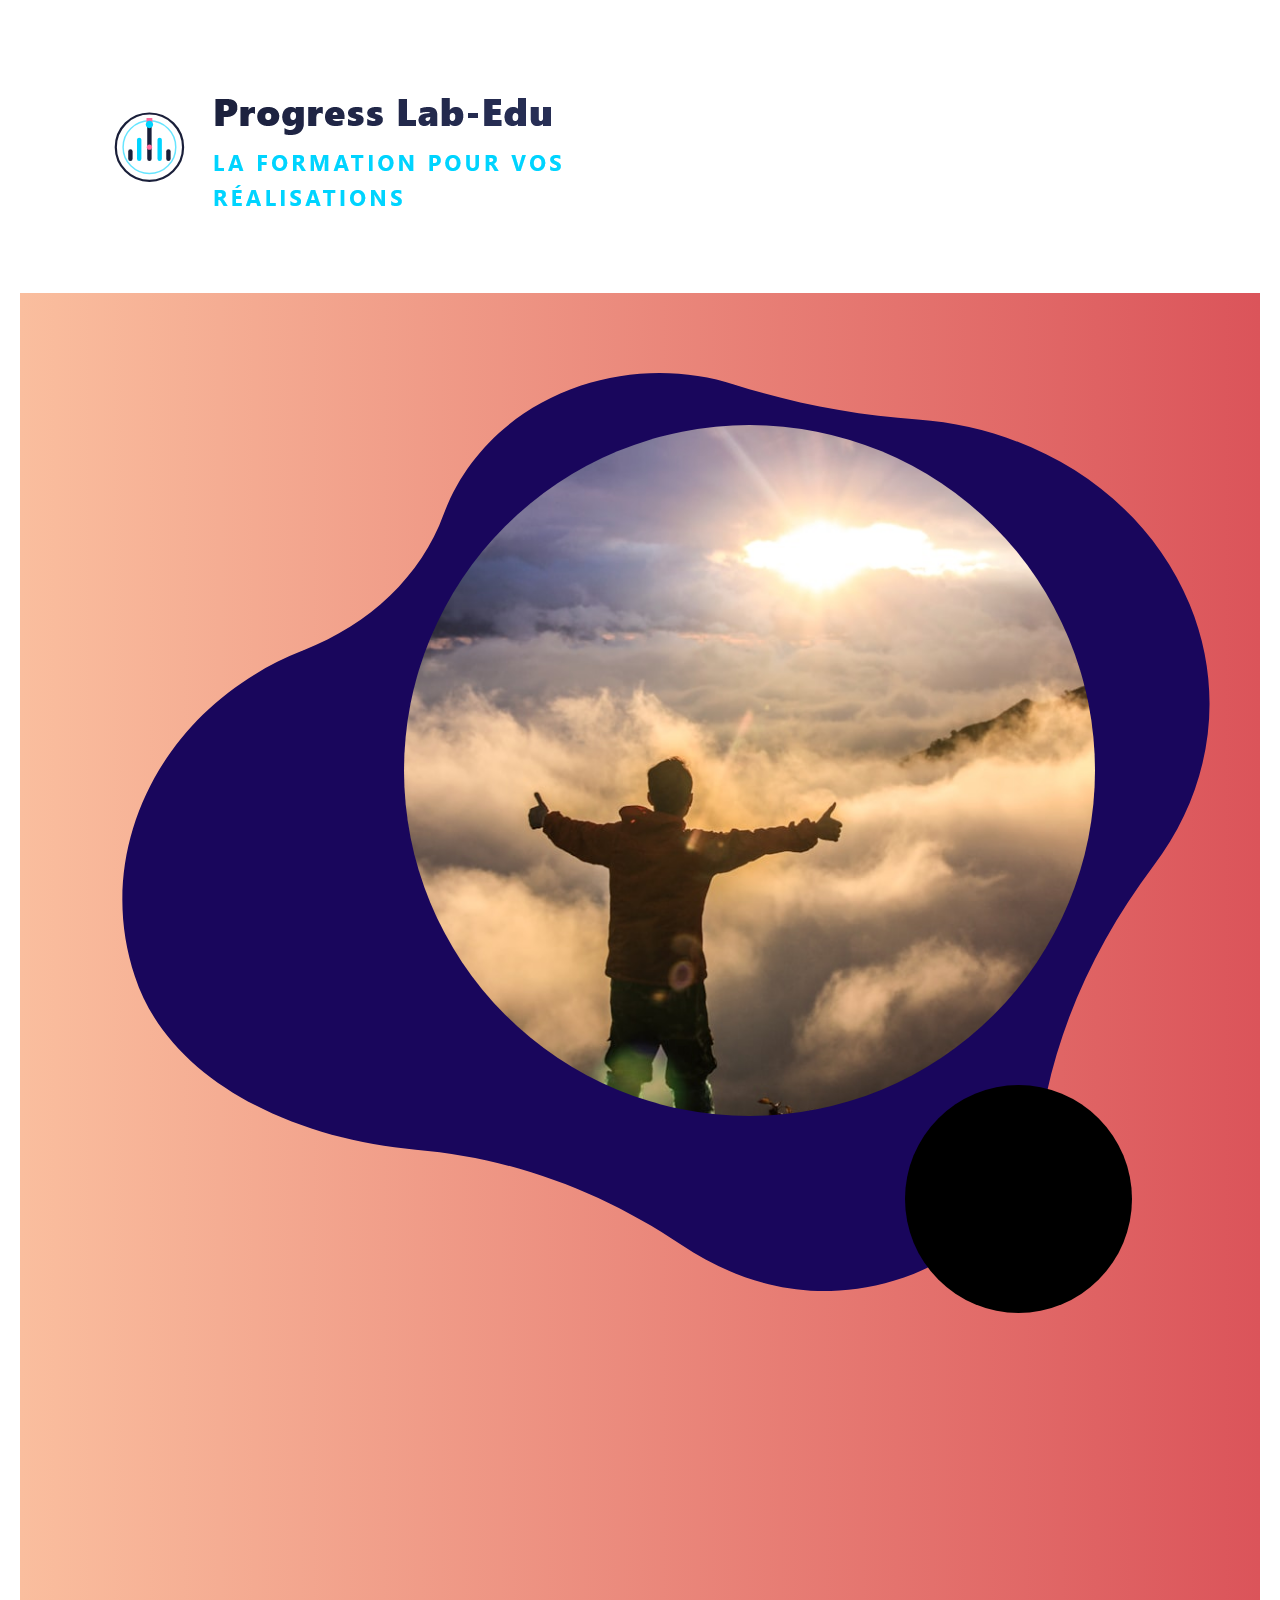
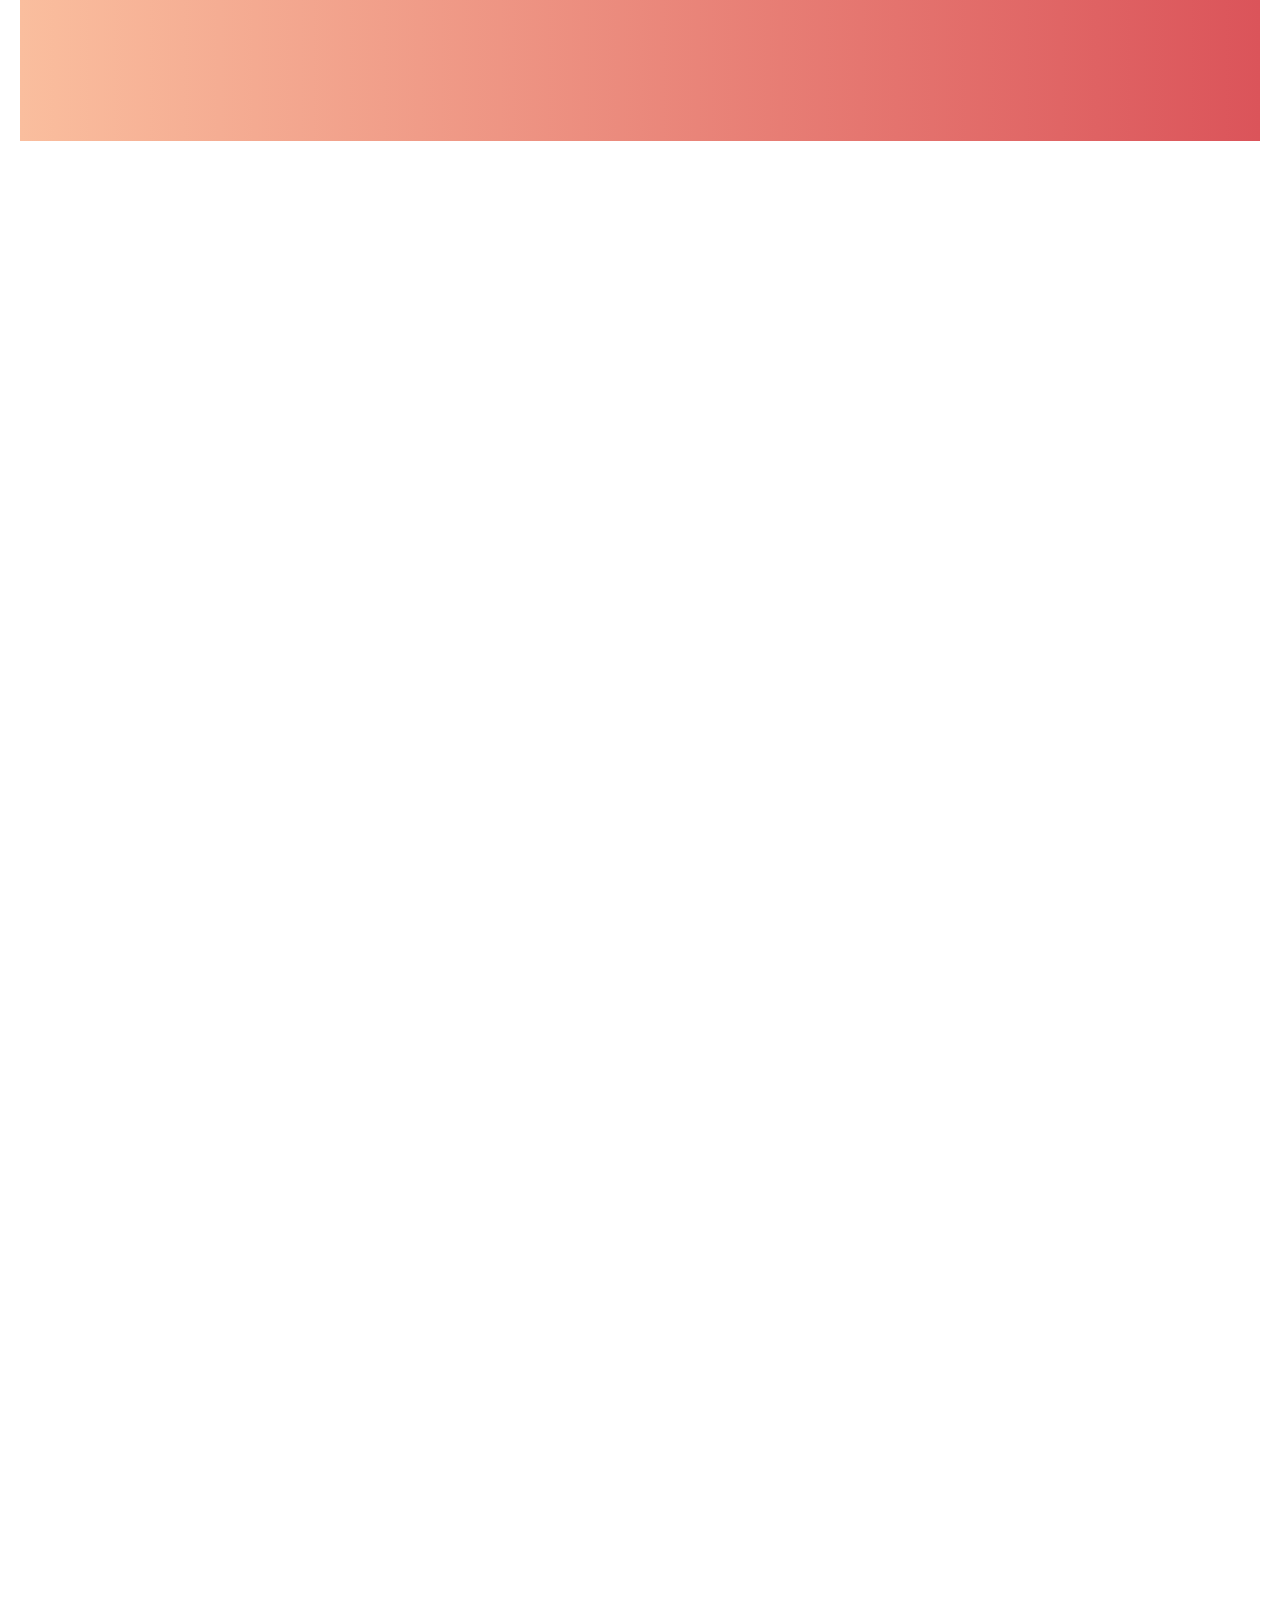
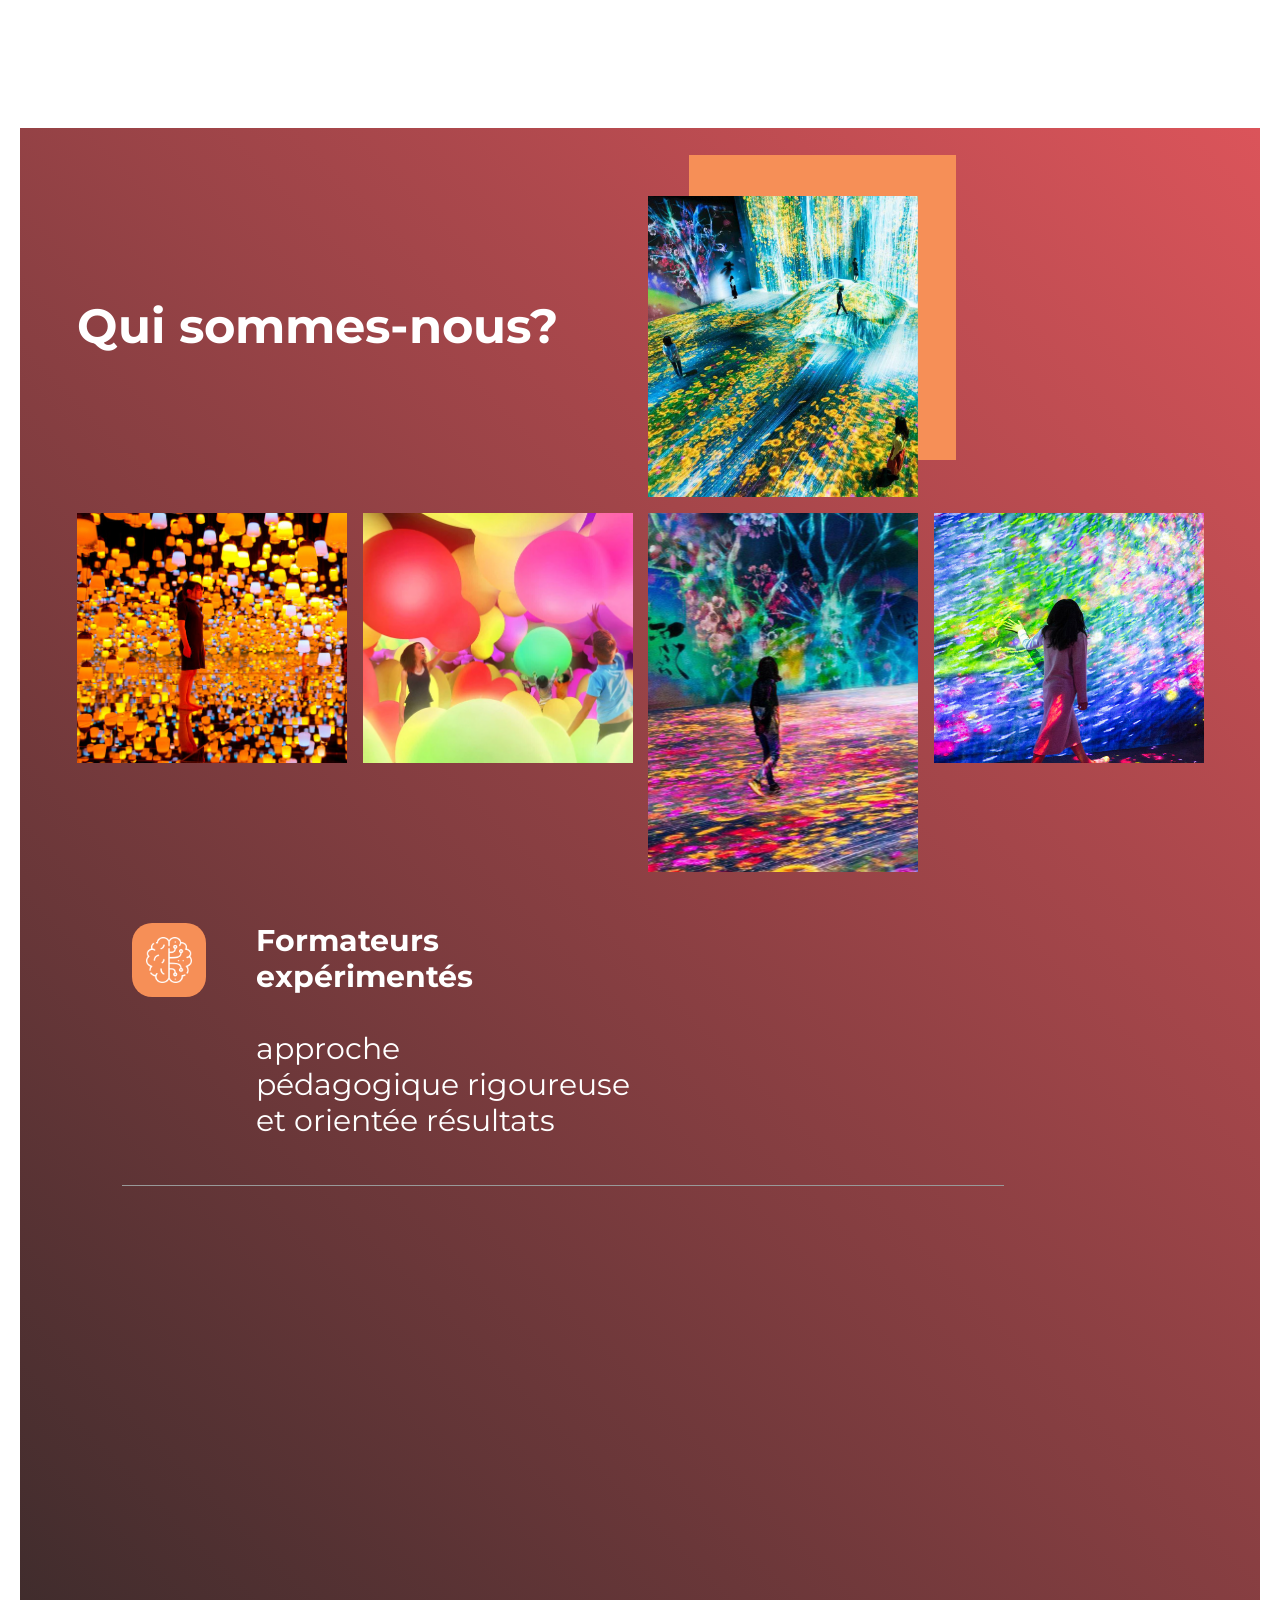
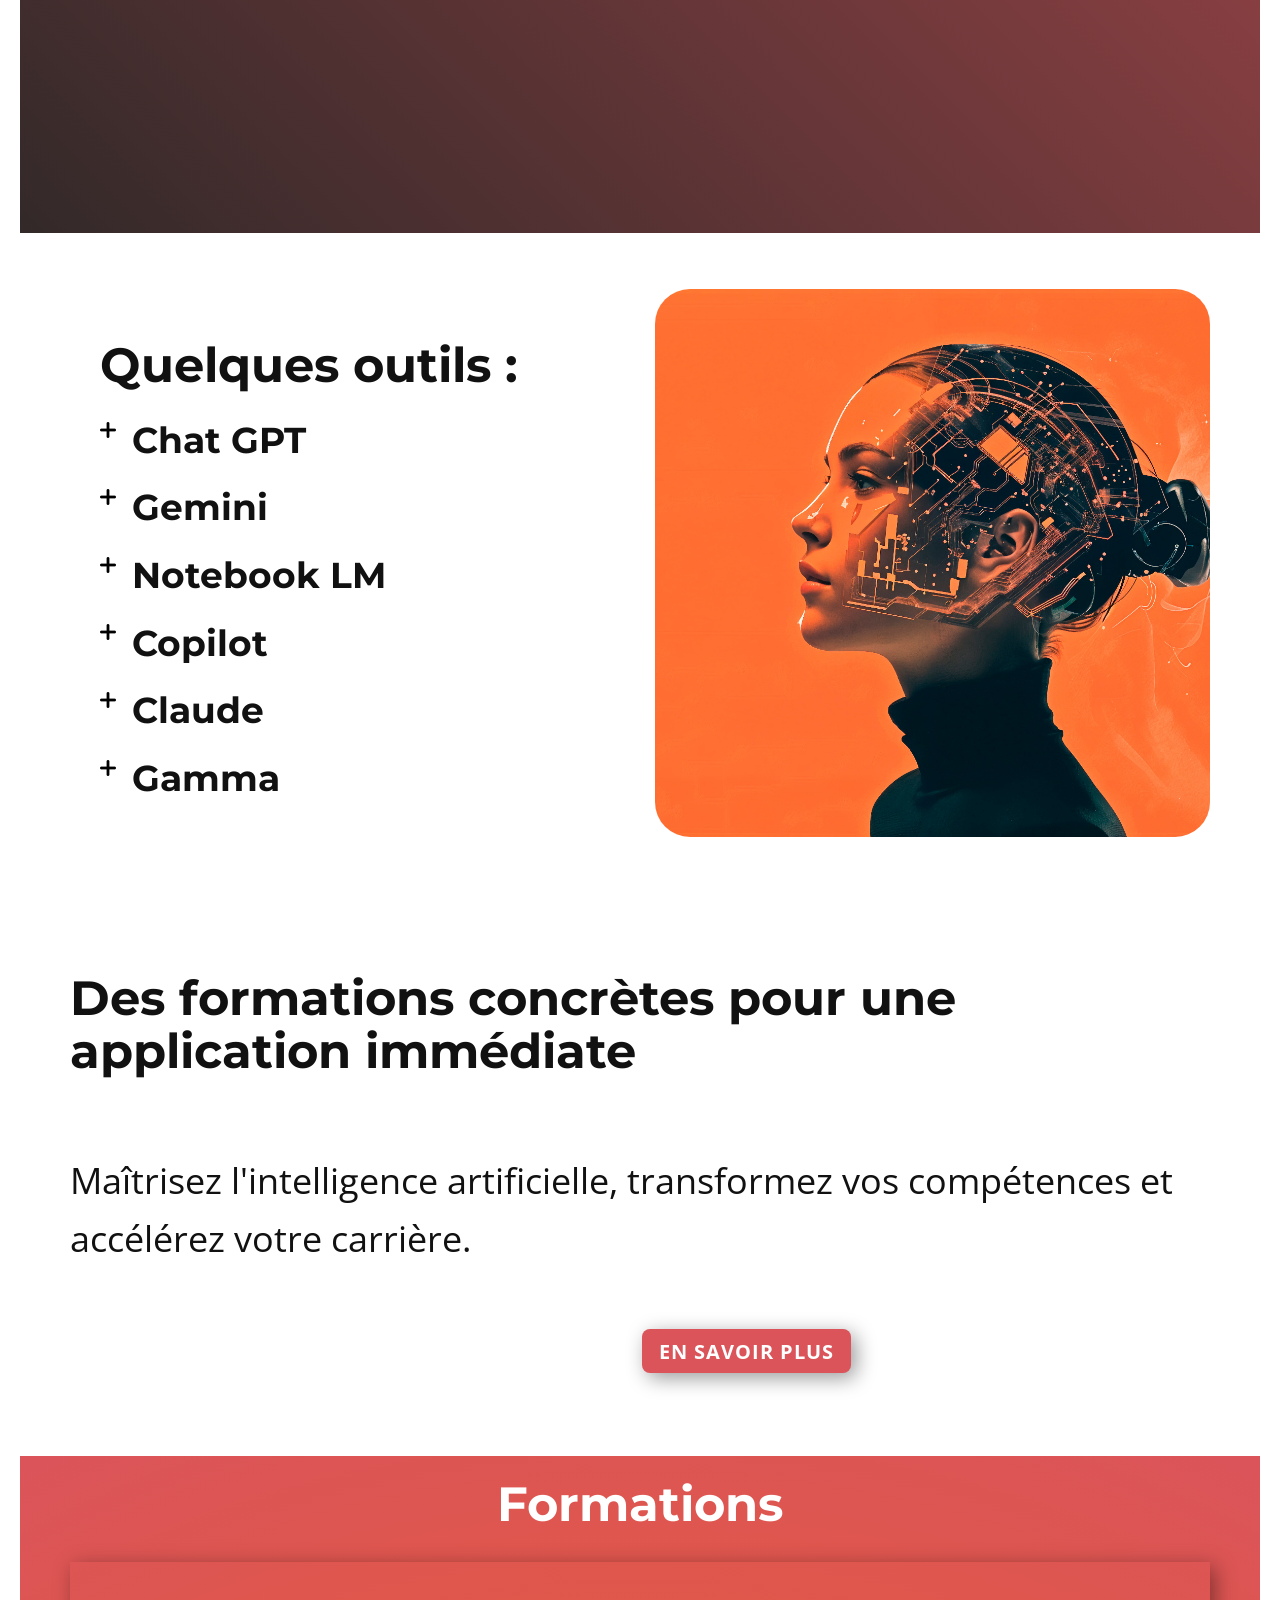
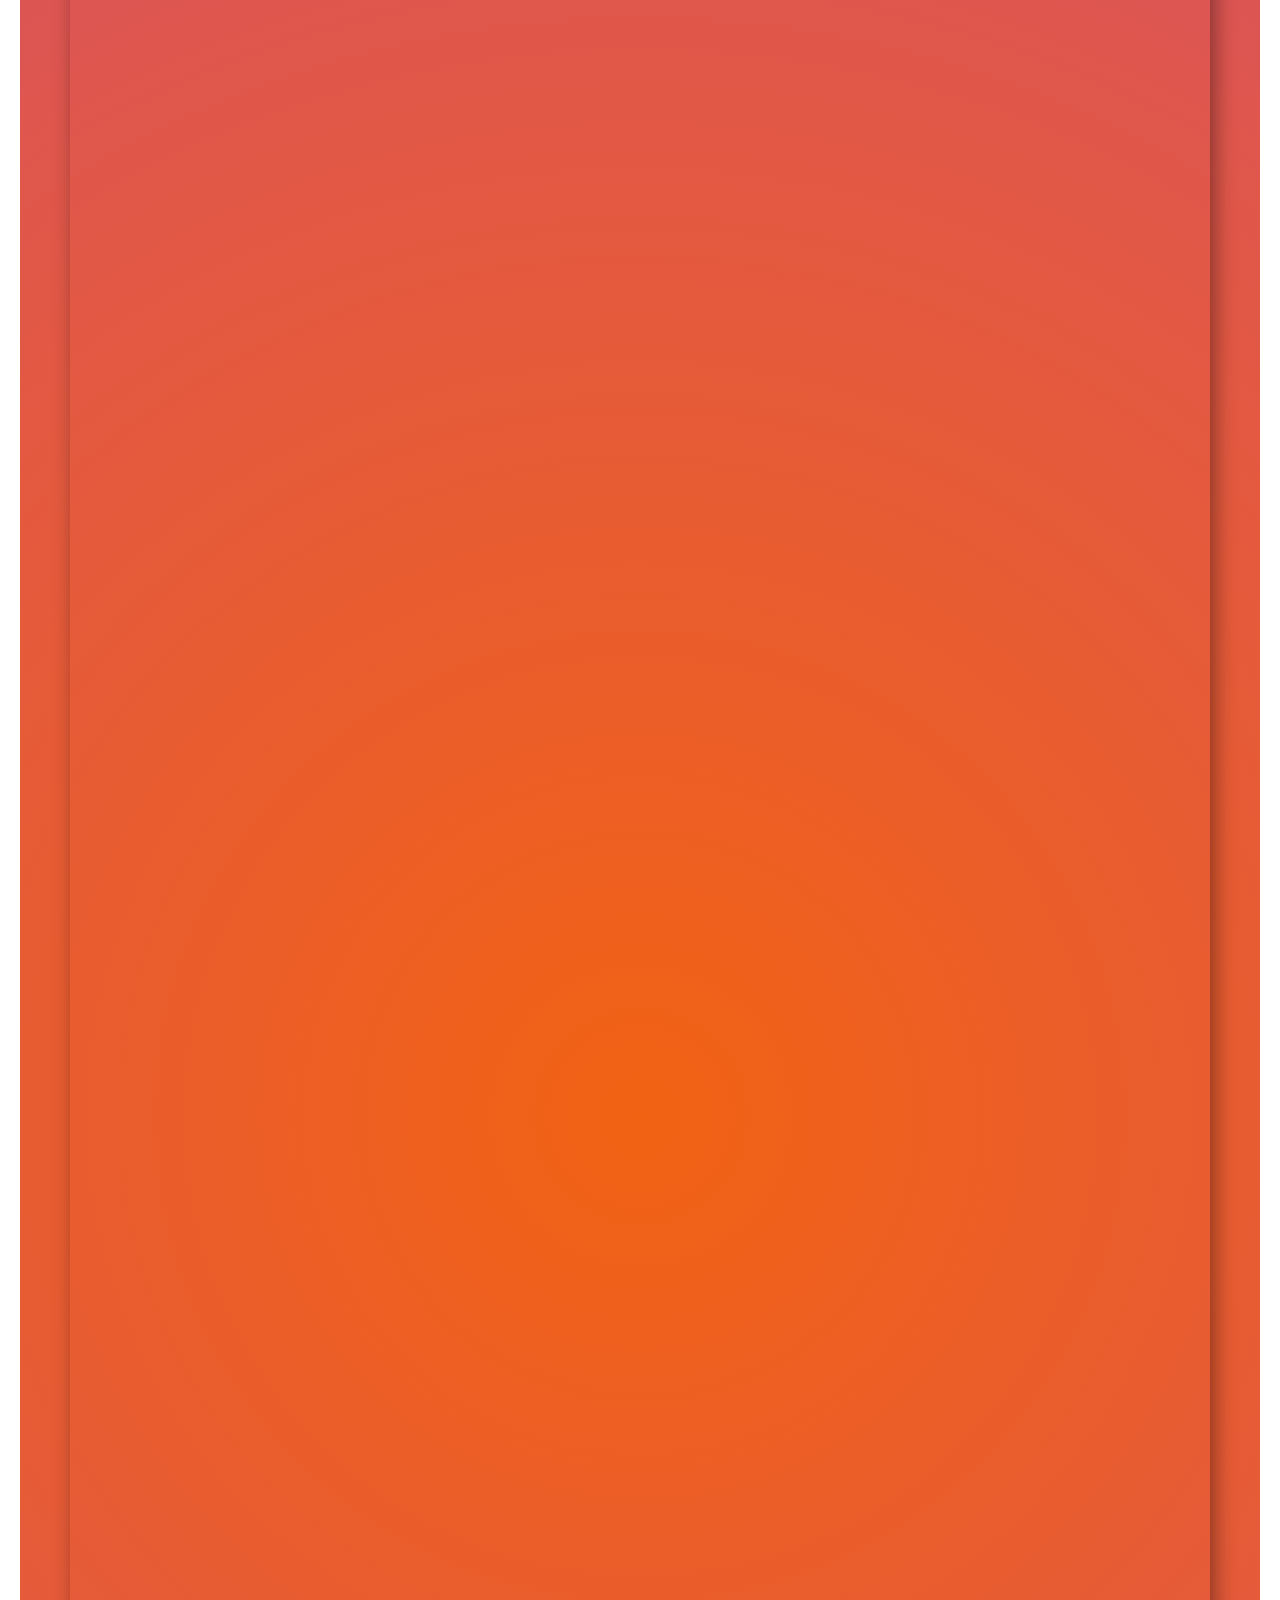
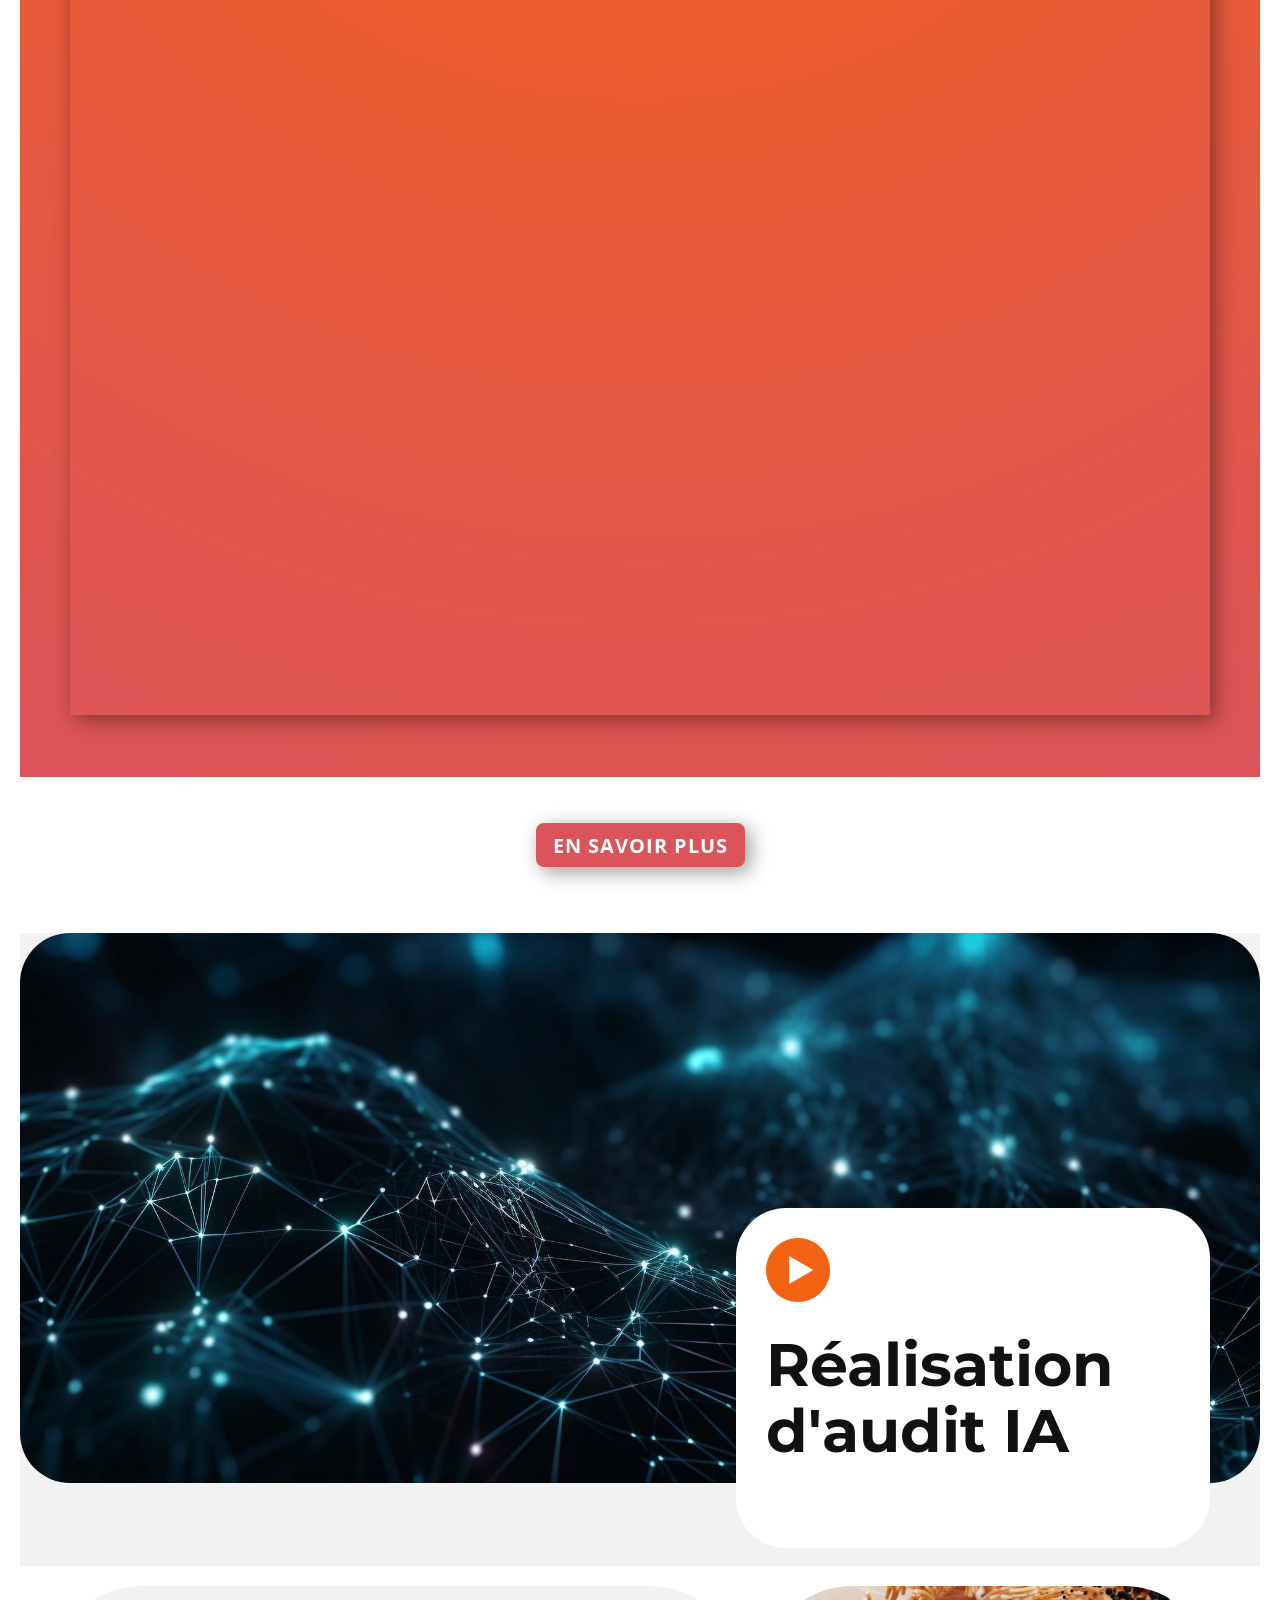
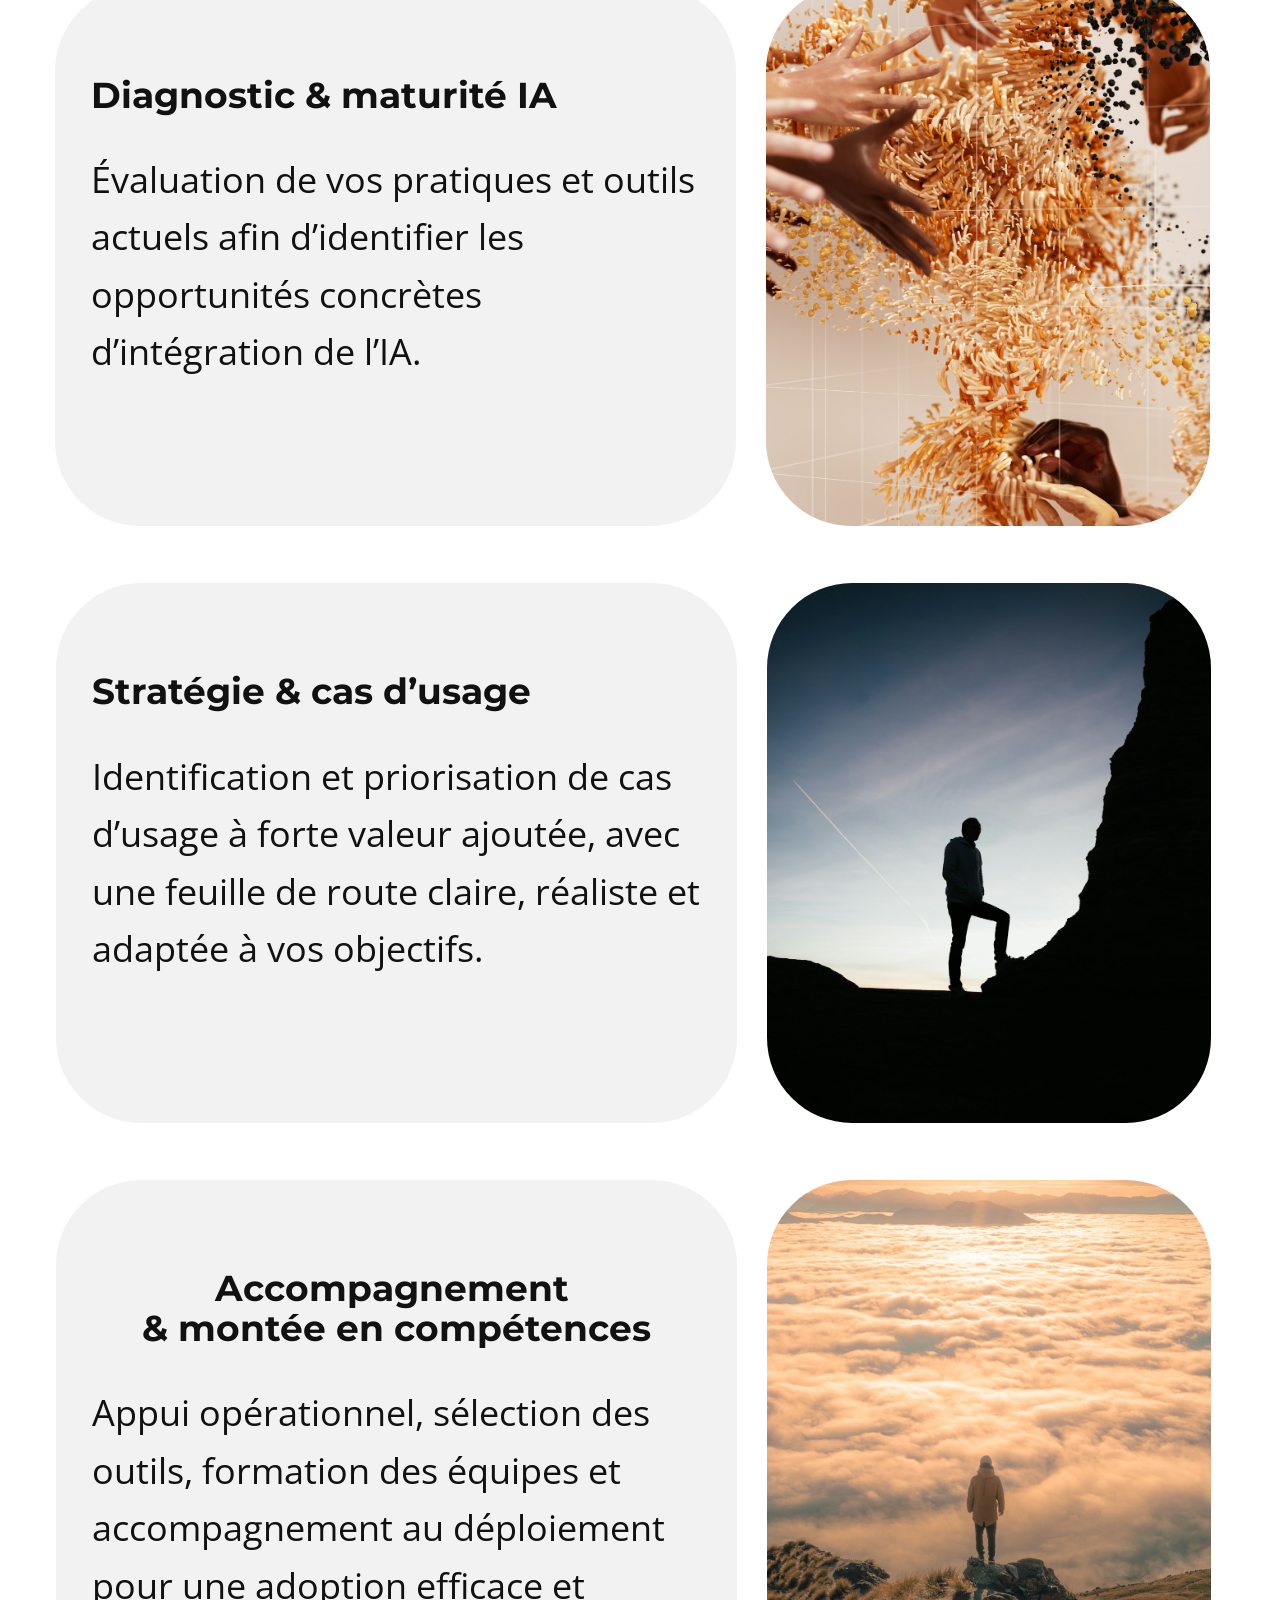
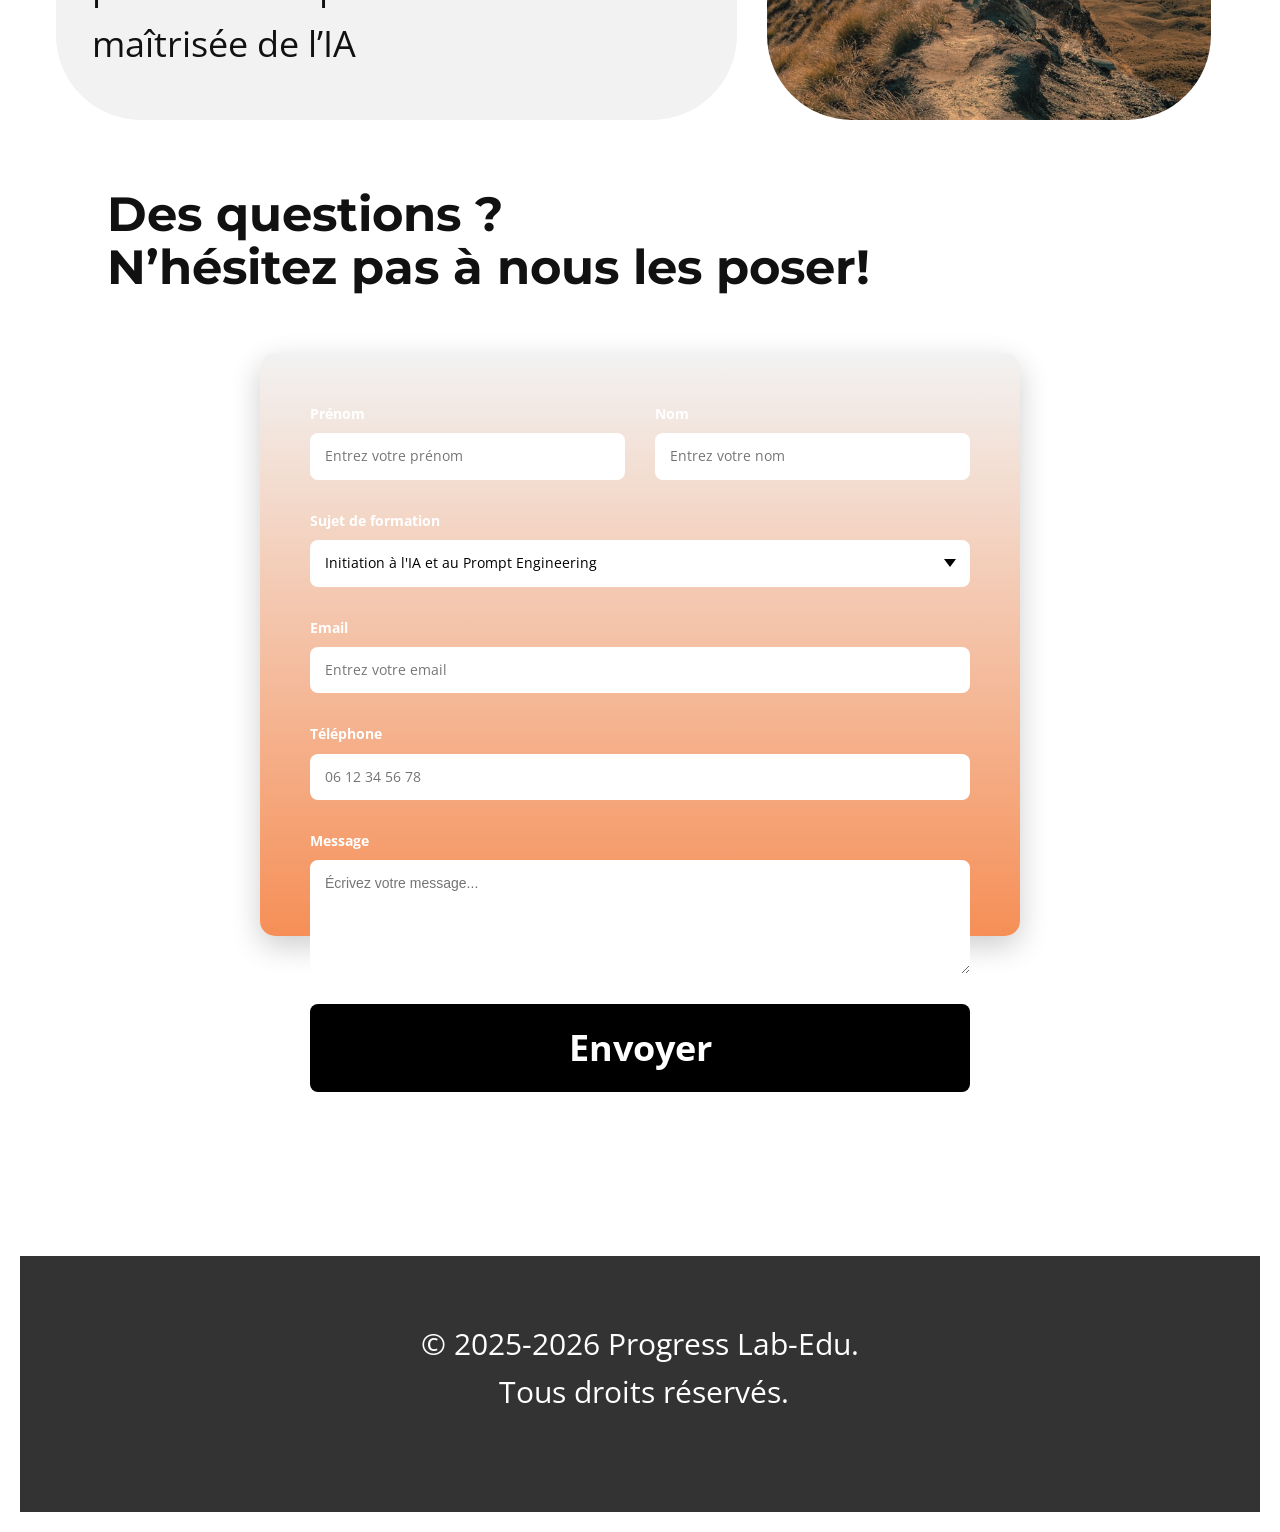
==== index.html @ 9b755b24 "Add files via upload" ====
<!DOCTYPE html>
<html style="font-size: 16px;" lang="en"><head>
    <meta name="viewport" content="width=device-width, initial-scale=1.0">
    <meta charset="utf-8">
    <meta name="keywords" content="Formation et Audit IA, Méthodologies IA, Excellence opérationnelle, ChatGPT, Gemini, Claude, Notebook LM, Apprentissage de l'Anglais, No Code, Communication Scientifique">
    <meta name="description" content="Plus qu'une innovation, l'IA est un outil au service de votre excellence opérationnelle et de la gestion durable de votre organisme.">
    <title>Progress Lab.Edu - Formation IA et Anglais</title>
    <link rel="stylesheet" href="page.css" media="screen">
<link rel="stylesheet" href="index.css" media="screen">
    <script class="u-script" type="text/javascript" src="jquery.js" defer=""></script>
    <script class="u-script" type="text/javascript" src="page.js" defer=""></script>
    <meta name="generator" content="page">
    
    
<head>
    <meta name="viewport" content="width=device-width, initial-scale=1.0">
    <meta charset="utf-8">
    <meta name="keywords" content="Formation et Audit IA, Méthodologies IA, Excellence opérationnelle, ChatGPT, Gemini, Claude, Notebook LM, Apprentissage de l'Anglais, No Code, Communication Scientifique">
    <meta name="description" content="Plus qu'une innovation, l'IA est un outil au service de votre excellence opérationnelle et de la gestion durable de votre organisme.">
    
    <title>Progress Lab.Edu - Formation IA et Anglais</title>

    <script type="application/ld+json">
    {
      "@context": "https://schema.org",
      "@type": "WebSite",
      "name": "Progress Lab.Edu",
      "alternateName": "ProgressLab",
      "url": "https://progresslab-edu.github.io/"
    }
    </script>

    <link rel="canonical" href="https://progresslab-edu.github.io/" />

    <link rel="stylesheet" href="page.css" media="screen">
    <link rel="stylesheet" href="index.css" media="screen">
    <script class="u-script" type="text/javascript" src="jquery.js" defer=""></script>
    <script class="u-script" type="text/javascript" src="page.js" defer=""></script>
    <meta name="generator" content="page">
</head>
    
    
    
    
    
    
    
   
    
    
    
    <link id="u-page-google-font" rel="stylesheet" href="https://fonts.googleapis.com/css2?display=swap&amp;family=Roboto:ital,wght@0,100;0,200;0,300;0,400;0,500;0,600;0,700;0,800;0,900;1,100;1,200;1,300;1,400;1,500;1,600;1,700;1,800;1,900&amp;family=Open+Sans:ital,wght@0,300;0,400;0,500;0,600;0,700;0,800;1,300;1,400;1,500;1,600;1,700;1,800&amp;family=Montserrat:ital,wght@0,100;0,200;0,300;0,400;0,500;0,600;0,700;0,800;0,900;1,100;1,200;1,300;1,400;1,500;1,600;1,700;1,800;1,900&amp;family=PT+Sans:ital,wght@0,400;0,700;1,400;1,700">
    <script type="application/ld+json">{
		"@context": "http://schema.org",
		"@type": "Organization",
		"name": "WebSite",
		"url": "/",
		"logo": "images/LogoProgressLab-Edu.png"
}</script>
    <meta name="theme-color" content="#f26213">
    <meta property="og:title" content="Progress Lab.Edu - Formation IA et Anglais">
    <meta property="og:description" content="Formation en intelligence artificielle, audit IA et apprentissage de l’anglais assisté par l’IA pour entreprises, organismes de formation, enseignants, universités et particuliers, IA pour la bureautique, IA pour l'apprentissage, IA pour le développement personnel et la créativité, Formation Chat GPT, Formation Gemini, Formation Notebook LM, Formation Claude, Formation Copilot, Formation Gamma, Formation Gamma, Formation Anglais, Communication Scientifique et technique, No Code">
    <meta property="og:type" content="website">
    <link rel="canonical" href="/">
  <meta name="referrer" content="origin"><meta data-intl-tel-input-cdn-path="intlTelInput/"></head>
  <body data-home-page="Home.html?" data-home-page-title="Home" data-path-to-root="./" data-include-products="false" class="u-body u-clearfix u-xxl-mode" data-lang="en"><header class="u-clearfix u-header u-header" id="sec-654e"><div class="u-clearfix u-sheet u-sheet-1">
        <a href="" class="u-image u-logo u-image-1" data-image-width="488" data-image-height="143">
          <img src="images/LogoProgressLab-Edu.png" class="u-logo-image u-logo-image-1">
        </a>
      </div></header>
    <section class="u-clearfix u-gradient u-section-1" id="block-2">
      <div class="u-clearfix u-sheet u-valign-middle-sm u-sheet-1">
        <div class="custom-expanded u-expanded-width-sm u-shape u-shape-svg u-text-color-var u-shape-1">
          <svg class="u-svg-link" preserveAspectRatio="none" viewBox="0 0 160 150" style=""><use xlink:href="#svg-1073"></use></svg>
          <svg xmlns="http://www.w3.org/2000/svg" xmlns:xlink="http://www.w3.org/1999/xlink" version="1.1" xml:space="preserve" class="u-svg-content" viewBox="0 0 160 150" x="0px" y="0px" id="svg-1073"><path d="M43.2,126.9c14.2,1.3,27.6,7,39.1,15.6c8.3,6.1,19.4,10.3,32.7,5.3c11.7-4.4,18.6-17.4,21-30.2c2.6-13.3,8.1-25.9,15.7-37.1
	c8.3-12.1,10.8-27.9,5.3-42.7C150.5,20.3,134.6,9,117,7.6C107.9,6.9,98.8,5,90.1,1.9C83-0.6,75-0.7,67.4,2.1
	c-9.9,3.7-17,11.6-20.1,21c-3.3,10.1-10.9,18-20.6,22.2c-0.1,0-0.1,0.1-0.2,0.1c-20.3,8.9-31,32-24.6,53.2
	C6.9,115.6,25.2,125.2,43.2,126.9z"></path></svg>
        </div>
        <div class="u-align-left u-image u-image-circle u-image-1" data-image-width="1280" data-image-height="853" data-animation-name="fadeIn" data-animation-duration="1000" data-animation-delay="0" alt="Formation IA pour atteindre vos objectifs" title="Formation IA pour atteindre vos objectifs"></div>
        <div class="u-black u-shape u-shape-circle u-shape-2"></div>
        <div class="u-align-left u-container-align-left u-container-style u-expanded-width-xs u-group u-radius-30 u-shape-round u-white u-group-1" data-animation-name="customAnimationIn" data-animation-duration="1000" data-animation-delay="0">
          <div class="u-container-layout u-valign-middle-lg u-valign-middle-md u-valign-middle-sm u-valign-middle-xs u-container-layout-1">
            <h5 class="u-text u-text-default u-text-1"> progress lab-edu</h5>
            <h2 class="u-align-left u-custom-font u-font-pt-sans u-text u-text-2"> La formation pour vos réalisations</h2>
          </div>
        </div>
      </div>
    </section>

    <section class="skrollable u-clearfix u-image u-parallax u-section-2" data-image-width="2700" data-image-height="1736" id="block-3">
      <div class="u-clearfix u-sheet u-sheet-1">
        <div class="custom-expanded u-container-style u-group u-radius u-shape-round u-white u-group-1" data-animation-name="customAnimationIn" data-animation-duration="2000" data-animation-delay="0">
          <div class="u-container-layout u-container-layout-1">
            <h3 class="u-text u-text-default-lg u-text-default-md u-text-default-sm u-text-default-xl u-text-default-xxl u-text-1"><span style="font-weight: 700; font-size: 1.875rem;">Transformez l'IA</span><span style="font-size: 1.875rem;">
                <br><span style="font-weight: 700;">en actions</span>&nbsp;:</span>&nbsp;
            </h3>
            <p class="u-text u-text-default-lg u-text-default-md u-text-default-sm u-text-default-xl u-text-default-xxl u-text-2"> Apprenez à maîtriser les meilleures technologies pour des résultats immédiats</p>
          </div>
        </div>
      </div>
    </section>
    <section class="skrollable u-clearfix u-container-align-center u-image u-parallax u-section-3" data-image-width="2000" data-image-height="1143" id="block-4">
      <div class="u-clearfix u-sheet u-sheet-1"></div>
    </section>
    
    <section class="u-clearfix u-gradient u-section-4" id="block-5">
      
      
      
      <div class="u-clearfix u-sheet u-sheet-1">
        <div class="data-layout-selected u-clearfix u-expanded-width-xs u-gutter-16 u-layout-wrap u-layout-wrap-1">
          <div class="u-layout">
            <div class="u-layout-col">
              <div class="u-size-30">
                <div class="u-layout-row">
                  <div class="u-size-30">
                    <div class="u-layout-col">
                      <div class="u-container-style u-layout-cell u-left-cell u-size-60 u-layout-cell-1">
                        <div class="u-container-layout u-valign-middle u-container-layout-1">
                          <h2 class="u-text u-text-body-alt-color u-text-1">Qui sommes-nous?</h2>
                        </div>
                      </div>
                    </div>
                  </div>
                  <div class="u-size-30">
                    <div class="u-layout-col">
                      <div class="u-container-style u-layout-cell u-right-cell u-size-60 u-layout-cell-2">
                        <div class="u-container-layout u-container-layout-2">
                          <div class="u-palette-1-light-1 u-shape u-shape-rectangle u-shape-1"></div>
                          <img class="custom-expanded u-image u-image-1" src="images/91c3bb7df41b2f5a34b963e201b83f6c.jpeg" data-animation-name="customAnimationIn" data-animation-duration="1000" data-animation-delay="0" alt="Formateurs expérimentés :approche pédagogique rigoureuse et orientée résultats" title="">
                        </div>
                      </div>
                    </div>
                  </div>
                </div>
              </div>
              <div class="u-size-30">
                <div class="u-layout-row">
                  <div class="u-container-style u-image u-layout-cell u-left-cell u-size-15 u-image-2" data-animation-name="customAnimationIn" data-animation-duration="1000" data-animation-delay="0">
                    <div class="u-container-layout"></div>
                  </div>
                  <div class="u-container-style u-image u-layout-cell u-size-15 u-image-3" data-animation-name="customAnimationIn" data-animation-duration="1000" data-animation-delay="0">
                    <div class="u-container-layout"></div>
                  </div>
                  <div class="u-container-style u-layout-cell u-size-15 u-layout-cell-5">
                    <div class="u-container-layout">
                      <img class="u-expanded-width u-image u-image-4" src="images/fd3d8c8199d151fd210efcf013f9b968.jpeg" data-animation-name="customAnimationIn" data-animation-duration="1000" data-animation-delay="0" alt="Expérience multi-niveaux :&nbsp;entreprise, enseignement (secondaire, CFA, supérieur), industrie, laboratoire de recherches privé et public">
                    </div>
                  </div>
                  <div class="u-container-style u-image u-layout-cell u-right-cell u-size-15 u-image-5" data-animation-name="customAnimationIn" data-animation-duration="1000" data-animation-delay="0">
                    <div class="u-container-layout"></div>
                  </div>
                </div>
              </div>
            </div>
          </div>
        </div>
        <div class="custom-expanded u-container-style u-expanded-width-md u-expanded-width-sm u-group u-group-1">
          <div class="u-container-layout u-container-layout-7">
            <div class="custom-expanded u-list u-list-1">
              <div class="u-repeater u-repeater-1">
                <div class="u-border-1 u-border-grey-40 u-border-no-left u-border-no-right u-border-no-top u-container-style u-list-item u-repeater-item" data-animation-name="fadeIn" data-animation-duration="1000" data-animation-delay="0">
                  <div class="u-container-layout u-similar-container u-container-layout-8"><span class="u-align-left u-file-icon u-icon u-icon-rounded u-palette-1-light-1 u-radius u-icon-1"><img src="images/3483127-d1c058cb.png" alt=""></span>
                    <h5 class="u-align-left-xs u-hover-feature u-text u-text-body-alt-color u-text-default-lg u-text-default-md u-text-default-sm u-text-default-xl u-text-default-xxl u-text-2">Formateurs&nbsp;<br>expérimentés<br>&nbsp;<br><span style="font-weight: 400;">approche&nbsp;</span>
                      <br><span style="font-weight: 400;">pédagogique rigoureuse&nbsp;</span>
                      <br><span style="font-weight: 400;">et orientée résultats</span>&nbsp;<br>
                      <br>
                    </h5>
                  </div>
                </div>
                <div class="u-border-1 u-border-grey-40 u-border-no-left u-border-no-right u-border-no-top u-container-style u-list-item u-repeater-item" data-animation-name="fadeIn" data-animation-duration="1000" data-animation-delay="0">
                  <div class="u-container-layout u-similar-container u-container-layout-9"><span class="u-align-left u-file-icon u-icon u-icon-rounded u-palette-1-light-1 u-radius u-icon-2"><img src="images/8593364-08248f1e.png" alt=""></span>
                    <h5 class="u-align-left-xs u-hover-feature u-text u-text-body-alt-color u-text-default-lg u-text-default-md u-text-default-sm u-text-default-xl u-text-default-xxl u-text-3">Expérience&nbsp;<br>multi-niveaux<br>&nbsp;&nbsp;<br><span style="font-weight: 400;">Entreprises,&nbsp;</span>
                      <br><span style="font-weight: 400;">Enseignement&nbsp;</span>
                      <br><span style="font-weight: 400;">(secondaire, CFA, supérieur),</span>
                      <br><span style="font-weight: 400;">Industrie,&nbsp;</span>
                      <br><span style="font-weight: 400;">Laboratoires de recherche privés et publics</span>
                      <br>
                      <br>
                    </h5>
                  </div>
                </div>
                <div class="u-border-1 u-border-grey-40 u-border-no-left u-border-no-right u-border-no-top u-container-style u-list-item u-repeater-item" data-animation-name="fadeIn" data-animation-duration="1000" data-animation-delay="0">
                  <div class="u-container-layout u-similar-container u-container-layout-10"><span class="u-align-left u-file-icon u-icon u-icon-rounded u-palette-1-light-1 u-radius u-icon-3"><img src="images/2591945-7b224637.png" alt=""></span>
                    <h5 class="u-align-left-xs u-hover-feature u-text u-text-body-alt-color u-text-default-lg u-text-default-md u-text-default-sm u-text-default-xl u-text-default-xxl u-text-4"> Double culture&nbsp;<br>
                      <br><span style="font-weight: 400;">académique</span>
                      <br><span style="font-weight: 400;">et&nbsp;</span>
                      <br><span style="font-weight: 400;">professionnelle</span>
                      <br>
                      <br>
                    </h5>
                  </div>
                </div>
              </div>
            </div>
          </div>
        </div>
      </div>
    </section>







    <section class="u-clearfix u-white u-section-5" id="block-6">
      <div class="u-clearfix u-sheet u-valign-middle-md u-valign-middle-xl u-valign-middle-xs u-valign-middle-xxl u-sheet-1">
        <div class="custom-expanded data-layout-selected u-clearfix u-expanded-width-xl u-expanded-width-xxl u-gutter-30 u-layout-wrap u-layout-wrap-1">
          <div class="u-layout">
            <div class="u-layout-row">
              <div class="u-container-align-left-xxl u-container-style u-image u-layout-cell u-parallax u-radius u-size-30 u-image-1" data-image-width="2000" data-image-height="1333">
                <div class="u-container-layout u-valign-bottom-xs u-valign-middle-md u-valign-middle-sm u-valign-middle-xxl u-container-layout-1">
                  <h2 class="u-align-left u-text u-text-1">Quelques outils :</h2>
                  <ul class="u-align-left u-custom-font u-custom-list u-file-icon u-font-montserrat u-spacing-10 u-text u-text-2">
                    <li style="padding-left: 10px;">
                      <div class="u-list-icon">
                        <img src="images/3524388.png" alt="">
                      </div><span style="font-size: 2.25rem; font-weight: 700;"> Chat GPT</span>
                    </li>
                    <li style="padding-left: 10px;">
                      <div class="u-list-icon">
                        <img src="images/3524388.png" alt="">
                      </div><span style="font-size: 2.25rem; font-weight: 700;">Gemini</span>
                    </li>
                    <li style="padding-left: 10px;">
                      <div class="u-list-icon">
                        <img src="images/3524388.png" alt="">
                      </div><span style="font-size: 2.25rem; font-weight: 700;">Notebook LM</span>
                    </li>
                    <li style="padding-left: 10px;">
                      <div class="u-list-icon">
                        <img src="images/3524388.png" alt="">
                      </div><span style="font-size: 2.25rem; font-weight: 700;">Copilot</span>
                    </li>
                    <li style="padding-left: 10px;">
                      <div class="u-list-icon">
                        <img src="images/3524388.png" alt="">
                      </div><span style="font-size: 2.25rem; font-weight: 700;">Claude</span>
                    </li>
                    <li style="padding-left: 10px;">
                      <div class="u-list-icon">
                        <img src="images/3524388.png" alt="">
                      </div><span style="font-size: 2.25rem; font-weight: 700;">Gamma</span>
                    </li>
                  </ul>
                </div>
              </div>
              <div class="u-container-align-center u-container-style u-image u-image-round u-layout-cell u-radius u-size-30 u-image-2" data-image-width="1987" data-image-height="2000" data-animation-name="customAnimationIn" data-animation-duration="1000" data-animation-delay="0">
                <div class="u-container-layout u-container-layout-2"></div>
              </div>
            </div>
          </div>
        </div>
      </div>
    </section>
    <section class="u-clearfix u-valign-middle-sm u-section-6" id="block-7">
      <div class="u-clearfix u-sheet u-valign-bottom-xxl u-sheet-1">
        <h2 class="u-align-left u-text u-text-1"> Des formations concrètes pour une application immédiate</h2>
        <p class="u-align-left u-text u-text-2"> Maîtrisez l'intelligence artificielle, transformez vos compétences et accélérez votre carrière.</p>
        <div class="custom-expanded data-layout-selected u-clearfix u-gutter-100 u-layout-wrap u-layout-wrap-1">
          <div class="u-gutter-0 u-layout">
            <div class="u-layout-row">
              <div class="u-container-style u-layout-cell u-shape-rectangle u-size-60 u-layout-cell-1">
                <div class="u-container-layout u-container-layout-1">
                  <a href="./#block-12" data-page-id="22766971" class="u-border-none u-btn u-button-style u-hover-palette-1-dark-1 u-palette-2-base u-btn-1"><span style="font-size: 1.25rem;">en savoir plus </span>
                  </a>
                </div>
              </div>
            </div>
          </div>
        </div>
      </div>
    </section>
    <section class="u-clearfix u-container-align-center-xl u-container-align-center-xxl u-gradient u-section-7" id="block-8" data-animation-name="" data-animation-duration="0" data-animation-delay="0" data-animation-direction="">
      <div class="u-clearfix u-sheet u-valign-middle-md u-valign-middle-sm u-sheet-1">
        <h2 class="u-align-center u-text u-text-body-alt-color u-text-1" data-animation-name="customAnimationIn" data-animation-duration="1500"> Formations</h2>
        <div class="u-expanded-width u-list u-list-1">
          <div class="u-repeater u-repeater-1">
            <div class="u-container-style u-custom-item u-image u-list-item u-repeater-item u-shading u-image-1" data-image-width="1280" data-image-height="853" data-animation-name="customAnimationIn" data-animation-duration="1500" data-animation-delay="500">
              <div class="u-container-layout u-similar-container u-valign-bottom-sm u-valign-bottom-xl u-valign-bottom-xs u-valign-bottom-xxl u-container-layout-1">
                <div class="u-border-3 u-border-white u-line u-line-horizontal u-opacity u-opacity-45 u-line-1" data-animation-name="customAnimationIn" data-animation-duration="1500" data-animation-delay="500"></div>
                <h2 class="u-text u-text-default-xl u-text-default-xxl u-text-2"> Initiation à l'IA &amp; au Prompt Engineering</h2>
                <p class="u-align-right u-text u-text-3"> Découvrez les fondamentaux de l'intelligence artificielle et apprenez à 
maîtriser l'art du prompt engineering pour optimiser vos interactions 
avec les outils d'IA.</p>
              </div>
            </div>
            <div class="u-container-style u-custom-item u-image u-list-item u-repeater-item u-shading u-image-2" data-image-width="1200" data-image-height="800" data-animation-name="customAnimationIn" data-animation-duration="1500" data-animation-delay="500">
              <div class="u-container-layout u-similar-container u-valign-bottom-sm u-valign-bottom-xl u-valign-bottom-xs u-valign-bottom-xxl u-container-layout-2">
                <div class="u-border-3 u-border-white u-line u-line-horizontal u-opacity u-opacity-45 u-line-2" data-animation-name="customAnimationIn" data-animation-duration="1500" data-animation-delay="500"></div>
                <h2 class="u-text u-text-default-xl u-text-default-xxl u-text-4"> IA pour les Formateurs</h2>
                <p class="u-align-right u-text u-text-5"> Intégrez l'intelligence artificielle dans vos pratiques pédagogiques. 
Créez des contenus innovants et personnalisez l'apprentissage de vos 
apprenants.</p>
              </div>
            </div>
            <div class="u-container-style u-custom-item u-image u-list-item u-repeater-item u-shading u-image-3" data-image-width="1280" data-image-height="851" data-animation-name="customAnimationIn" data-animation-duration="1500" data-animation-delay="500">
              <div class="u-container-layout u-similar-container u-valign-bottom-sm u-valign-bottom-xl u-valign-bottom-xs u-valign-bottom-xxl u-container-layout-3">
                <div class="u-border-3 u-border-white u-line u-line-horizontal u-opacity u-opacity-45 u-line-3" data-animation-name="customAnimationIn" data-animation-duration="1500" data-animation-delay="500"></div>
                <h2 class="u-text u-text-default-xl u-text-default-xxl u-text-6"> IA pour la Bureautique</h2>
                <p class="u-align-right u-text u-text-7"> Boostez votre productivité bureautique grâce à l'IA. Automatisez vos 
tâches, optimisez vos documents et gagnez un temps précieux au 
quotidien.</p>
              </div>
            </div>
            <div class="u-container-style u-custom-item u-image u-list-item u-repeater-item u-shading u-image-4" data-image-width="853" data-image-height="1280" data-animation-name="customAnimationIn" data-animation-duration="1500" data-animation-delay="500">
              <div class="u-container-layout u-similar-container u-valign-bottom-sm u-valign-bottom-xl u-valign-bottom-xs u-valign-bottom-xxl u-container-layout-4">
                <div class="u-border-3 u-border-white u-line u-line-horizontal u-opacity u-opacity-45 u-line-4" data-animation-name="customAnimationIn" data-animation-duration="1500" data-animation-delay="500"></div>
                <h2 class="u-text u-text-default-xl u-text-default-xxl u-text-8"> Auto-Apprentissage ​&amp;&nbsp;Créativité assistés par IA</h2>
                <p class="u-align-right u-text u-text-9"> Exploitez le potentiel de l'IA pour développer vos capacités 
d'apprentissage et libérer votre créativité. Techniques innovantes pour 
apprendre plus efficacement et créer du contenu original.</p>
              </div>
            </div>
            <div class="u-container-style u-custom-item u-image u-list-item u-repeater-item u-shading u-image-5" data-image-width="1280" data-image-height="720" data-animation-name="customAnimationIn" data-animation-duration="1500" data-animation-delay="500">
              <div class="u-container-layout u-similar-container u-valign-bottom-sm u-valign-bottom-xl u-valign-bottom-xs u-valign-bottom-xxl u-container-layout-5">
                <div class="u-border-3 u-border-white u-line u-line-horizontal u-opacity u-opacity-45 u-line-5" data-animation-name="customAnimationIn" data-animation-duration="1500" data-animation-delay="500"></div>
                <h2 class="u-text u-text-default-xl u-text-default-xxl u-text-10"> Apprentissage de Langue assisté par IA</h2>
                <p class="u-align-right u-text u-text-11"> Apprenez une nouvelle langue avec l'accompagnement de l'intelligence 
artificielle. Méthodes innovantes pour un apprentissage personnalisé et 
efficace.</p>
              </div>
            </div>
            <div class="u-container-style u-custom-item u-image u-list-item u-repeater-item u-shading u-image-6" data-image-width="1280" data-image-height="854" data-animation-name="customAnimationIn" data-animation-duration="1500" data-animation-delay="500">
              <div class="u-container-layout u-similar-container u-valign-bottom-sm u-valign-bottom-xl u-valign-bottom-xs u-valign-bottom-xxl u-container-layout-6">
                <div class="u-border-3 u-border-white u-line u-line-horizontal u-opacity u-opacity-45 u-line-6" data-animation-name="customAnimationIn" data-animation-duration="1500" data-animation-delay="500"></div>
                <h2 class="u-text u-text-default-xl u-text-default-xxl u-text-12"> Anglais Professionnel</h2>
                <p class="u-align-right u-text u-text-13"> Perfectionnez votre anglais des affaires. Communication orale, rédaction
 professionnelle et négociation dans un contexte international.</p>
              </div>
            </div>
            <div class="u-container-style u-custom-item u-image u-list-item u-repeater-item u-shading u-image-7" data-image-width="1280" data-image-height="905" data-animation-name="customAnimationIn" data-animation-duration="1500" data-animation-delay="500">
              <div class="u-container-layout u-similar-container u-valign-bottom-sm u-valign-bottom-xl u-valign-bottom-xs u-valign-bottom-xxl u-container-layout-7">
                <div class="u-border-3 u-border-white u-line u-line-horizontal u-opacity u-opacity-45 u-line-7" data-animation-name="customAnimationIn" data-animation-duration="1500" data-animation-delay="500"></div>
                <h2 class="u-text u-text-default-xl u-text-default-xxl u-text-14"> Communication Technique ​&amp;&nbsp;Scientifique</h2>
                <p class="u-align-right u-text u-text-15"> &nbsp;Maîtrisez l'art de communiquer vos travaux scientifiques. Rédaction 
d'articles, présentations orales et vulgarisation scientifique.</p>
              </div>
            </div>
          </div>
        </div>
      </div>
    </section>
    <section class="u-clearfix u-section-8" id="block-90">
      <div class="u-clearfix u-sheet u-valign-middle-xxl u-sheet-1">
        <a href="./#block-12" data-page-id="22766971" class="u-border-none u-btn u-button-style u-hover-palette-1-dark-1 u-palette-2-base u-btn-1"><span style="font-size: 1.25rem;">en savoir plus </span>
        </a>
      </div>
    </section>
    <section class="u-clearfix u-grey-5 u-section-9" id="block-9">
      <img class="u-expanded-width u-image u-image-round u-radius u-image-1" src="images/27827.jpg" alt="" data-image-width="2000" data-image-height="1143" data-animation-name="fadeIn" data-animation-duration="1000" data-animation-delay="0">
      <div class="u-container-style u-group u-radius u-shape-round u-white u-group-1" data-animation-name="customAnimationIn" data-animation-duration="2000" data-animation-delay="0">
        <div class="u-container-layout u-container-layout-1"><span class="u-align-left u-file-icon u-icon u-text-palette-1-base u-icon-1"><img src="images/527995-73b227c5.png" alt=""></span>
          <h2 class="u-text u-text-default u-text-1"> Réalisation d'audit IA</h2>
        </div>
      </div>
    </section>
    <section class="u-clearfix u-section-10" id="block-10">
      <div class="u-clearfix u-sheet u-valign-bottom-xs u-valign-middle-lg u-valign-middle-sm u-valign-top-xl u-sheet-1">
        <div class="data-layout-selected u-clearfix u-gutter-30 u-layout-wrap u-layout-wrap-1" data-animation-name="customAnimationIn" data-animation-duration="1000" data-animation-delay="0">
          <div class="u-layout">
            <div class="u-layout-row">
              <div class="u-container-style u-effect-fade u-grey-5 u-hover-box u-layout-cell u-radius u-shape-round u-size-36 u-layout-cell-1">
                <div class="u-back-slide u-container-layout u-valign-middle-sm u-container-layout-1">
                  <h2 class="u-align-left u-custom-font u-font-montserrat u-text u-text-1"> Diagnostic &amp; maturité IA</h2>
                  <p class="u-align-left u-text u-text-2"> Évaluation de vos pratiques et outils actuels afin d’identifier les opportunités concrètes d’intégration de l’IA.</p>
                </div>
                <div class="u-black u-container-layout u-opacity u-opacity-25 u-over-slide u-container-layout-2"></div>
              </div>
              <div class="u-container-style u-image u-image-round u-layout-cell u-radius u-size-24 u-image-1" data-image-width="720" data-image-height="1280" data-animation-name="customAnimationIn" data-animation-duration="1000" data-animation-delay="0">
                <div class="u-container-layout u-valign-bottom-lg u-valign-bottom-md u-valign-bottom-sm u-valign-bottom-xs u-valign-top-xl u-container-layout-3"></div>
              </div>
            </div>
          </div>
        </div>
        <div class="data-layout-selected u-clearfix u-expanded-width-md u-expanded-width-sm u-expanded-width-xs u-gutter-30 u-layout-wrap u-layout-wrap-2" data-animation-name="customAnimationIn" data-animation-duration="1000" data-animation-delay="0">
          <div class="u-layout">
            <div class="u-layout-row">
              <div class="u-container-style u-effect-fade u-grey-5 u-hover-box u-layout-cell u-radius u-shape-round u-size-36 u-layout-cell-3">
                <div class="u-back-slide u-container-layout u-valign-middle-sm u-container-layout-4">
                  <h2 class="u-align-left u-custom-font u-font-montserrat u-text u-text-3"> Stratégie &amp; cas d’usage</h2>
                  <p class="u-align-left u-text u-text-4"> Identification et priorisation de cas d’usage à forte valeur ajoutée, avec une feuille de route claire, réaliste et adaptée à vos objectifs.</p>
                </div>
                <div class="u-black u-container-layout u-opacity u-opacity-25 u-over-slide u-container-layout-5"></div>
              </div>
              <div class="u-container-style u-image u-image-round u-layout-cell u-radius u-size-24 u-image-2" data-image-width="1080" data-image-height="1623" data-animation-name="customAnimationIn" data-animation-duration="1000" data-animation-delay="0">
                <div class="u-container-layout u-valign-bottom-lg u-valign-bottom-md u-valign-bottom-sm u-valign-bottom-xs u-valign-top-xl u-container-layout-6"></div>
              </div>
            </div>
          </div>
        </div>
        <div class="data-layout-selected u-clearfix u-expanded-width-xs u-gutter-30 u-layout-wrap u-layout-wrap-3" data-animation-name="customAnimationIn" data-animation-duration="1000" data-animation-delay="0">
          <div class="u-layout" style="">
            <div class="u-layout-row" style="">
              <div class="u-container-style u-effect-fade u-grey-5 u-hover-box u-layout-cell u-radius u-shape-round u-size-36 u-layout-cell-5">
                <div class="u-back-slide u-container-layout u-valign-middle-sm u-container-layout-7">
                  <h2 class="u-align-center u-custom-font u-font-montserrat u-text u-text-5"> Accompagnement&nbsp;<br>&amp; montée en compétences
                  </h2>
                  <p class="u-align-left u-text u-text-6"> Appui opérationnel, sélection des outils, formation des équipes et accompagnement au déploiement pour une adoption efficace et maîtrisée de l’IA</p>
                </div>
                <div class="u-black u-container-layout u-opacity u-opacity-25 u-over-slide u-container-layout-8"></div>
              </div>
              <div class="u-container-style u-image u-image-round u-layout-cell u-radius u-size-24 u-image-3" data-image-width="1080" data-image-height="1623" data-animation-name="customAnimationIn" data-animation-duration="1000" data-animation-delay="0">
                <div class="u-container-layout u-valign-bottom-lg u-valign-bottom-md u-valign-bottom-sm u-valign-bottom-xs u-valign-top-xl u-container-layout-9"></div>
              </div>
            </div>
          </div>
        </div>
      </div>
    </section>
    <section class="u-clearfix u-section-11" id="block-11">
      <div class="u-clearfix u-sheet u-sheet-1">
        <h2 class="u-text u-text-default u-text-1"> Des questions ?&nbsp;<br>N’hésitez pas à nous les poser!
        </h2>
      </div>
    </section>

<!DOCTYPE html>
<html lang="fr">
<head>
  <meta charset="UTF-8">
  <meta name="viewport" content="width=device-width, initial-scale=1.0">
  <title>Formulaire de contact</title>
  <style>
    body {
      margin: 0;
      padding: 20px;
      font-family: Arial, sans-serif;
      background: #f5f5f5;
    }
    
    .u-section-12 {
      max-width: 800px;
      margin: 0 auto;
      padding: 20px;
    }
    
    .u-form-1 {
      background: linear-gradient(135deg, #667eea 0%, #764ba2 100%);
      border-radius: 15px;
      padding: 50px;
      box-shadow: 0 10px 30px rgba(0,0,0,0.2);
    }
    
    .u-inner-form {
      display: grid;
      grid-template-columns: 1fr 1fr;
      gap: 30px;
    }
    
    .u-form-group {
      display: flex;
      flex-direction: column;
    }
    
    .u-form-partition-factor-2 {
      grid-column: span 1;
    }
    
    .u-form-email,
    .u-form-message,
    .u-form-group-3,
    .u-form-group-5,
    .u-form-submit {
      grid-column: span 2;
    }
    
    .u-label {
      color: white;
      font-weight: bold;
      margin-bottom: 8px;
      font-size: 14px;
    }
    
    .u-input {
      padding: 12px 15px;
      border: none;
      border-radius: 8px;
      font-size: 14px;
      background: white;
      transition: all 0.3s;
    }
    
    .u-input:focus {
      outline: none;
      box-shadow: 0 0 0 3px rgba(255,255,255,0.3);
    }
    
    .u-form-select-wrapper {
      position: relative;
    }
    
    .u-form-select-wrapper select {
      width: 100%;
      appearance: none;
      padding-right: 35px;
    }
    
    .u-caret-svg {
      position: absolute;
      right: 12px;
      top: 50%;
      transform: translateY(-50%);
      pointer-events: none;
      color: #666;
    }
    
    textarea.u-input {
      resize: vertical;
      min-height: 100px;
      font-family: Arial, sans-serif;
    }
    
    .u-btn-1 {
      background: #000;
      color: white;
      padding: 15px 40px;
      border: none;
      border-radius: 8px;
      font-size: 16px;
      font-weight: bold;
      cursor: pointer;
      transition: all 0.3s;
    }
    
    .u-btn-1:hover {
      background: #333;
      transform: translateY(-2px);
      box-shadow: 0 5px 15px rgba(0,0,0,0.3);
    }
    
    .u-btn-1:active {
      transform: translateY(0);
    }
    
    @media (max-width: 768px) {
      .u-inner-form {
        grid-template-columns: 1fr;
      }
      
      .u-form-partition-factor-2,
      .u-form-email,
      .u-form-message,
      .u-form-group-3,
      .u-form-group-5 {
        grid-column: span 1;
      }
      
      .u-form-1 {
        padding: 30px 20px;
      }
    }
  </style>
</head>
<body>
  <section class="u-section-12" id="block-12">
    <div class="u-form-1">
      <form action="https://formspree.io/f/xnjjjwny" method="POST" class="u-inner-form" enctype="multipart/form-data">
        
        <div class="u-form-group u-form-partition-factor-2">
          <label for="first-name" class="u-label">Prénom</label>
          <input type="text" placeholder="Entrez votre prénom" id="first-name" name="name-1" class="u-input" required>
        </div>
        
        <div class="u-form-group u-form-partition-factor-2">
          <label for="last-name" class="u-label">Nom</label>
          <input type="text" placeholder="Entrez votre nom" id="last-name" name="name-2" class="u-input" required>
        </div>
        
        <div class="u-form-group u-form-group-3">
          <label for="select-9e19" class="u-label">Sujet de formation</label>
          <div class="u-form-select-wrapper">
            <select id="select-9e19" name="select" class="u-input" required>
              <option value="Initiation à l'IA et au Prompt Engineering">Initiation à l'IA et au Prompt Engineering</option>
              <option value="IA pour les Formateurs">IA pour les Formateurs</option>
              <option value="IA pour la Bureautique">IA pour la Bureautique</option>
              <option value="Auto-Apprentissage et Créativité assistés par IA">Auto-Apprentissage et Créativité assistés par IA</option>
              <option value="Apprentissage de Langue assisté par IA">Apprentissage de Langue assisté par IA</option>
              <option value="Anglais Professionnel">Anglais Professionnel</option>
              <option value="Communication Technique et Scientifique">Communication Technique et Scientifique</option>
              <option value="Audit IA">Audit IA</option>
              <option value="Veille IA">Veille IA</option>
              <option value="Autre">Autre</option>
            </select>
            <svg class="u-caret-svg" version="1.1" xmlns="http://www.w3.org/2000/svg" width="16px" height="16px" viewBox="0 0 16 16">
              <polygon points="8,12 2,4 14,4"></polygon>
            </svg>
          </div>
        </div>
        
        <div class="u-form-group u-form-email">
          <label for="email-9807" class="u-label">Email</label>
          <input type="email" placeholder="Entrez votre email" id="email-9807" name="email" class="u-input" required>
        </div>
        
        <div class="u-form-group u-form-group-5">
          <label for="phone-2b56" class="u-label">Téléphone</label>
          <input type="tel" id="phone-2b56" name="phone" class="u-input" placeholder="06 12 34 56 78">
        </div>
        
        <div class="u-form-group u-form-message">
          <label for="message-9807" class="u-label">Message</label>
          <textarea placeholder="Écrivez votre message..." rows="4" id="message-9807" name="message" class="u-input" required></textarea>
        </div>
        
        <div class="u-form-group u-form-submit">
          <button type="submit" class="u-btn-1">Envoyer</button>
        </div>
      </form>
    </div>
  </section>

<script data-goatcounter="https://progresslab.goatcounter.com/count"
        async src="//gc.zgo.at/count.js"></script>

</body>
</html>



      </div>
    </section>
    <section class="u-clearfix u-section-13" id="block-13">
      <div class="u-clearfix u-sheet u-sheet-1"></div>
    </section>
    
    
    
    <footer class="u-align-center u-clearfix u-container-align-center u-footer u-grey-80 u-footer" id="sec-879e"><div class="u-clearfix u-sheet u-valign-middle-lg u-valign-middle-md u-valign-middle-sm u-valign-middle-xl u-valign-middle-xs u-sheet-1">
        <p class="u-small-text u-text u-text-variant u-text-1"> © 2025-2026 Progress Lab-Edu. <br>&nbsp;Tous droits réservés.
        </p>
      </div></footer>
    <section class="u-backlink u-clearfix u-grey-80"> 
    </section>
  
</body></html>
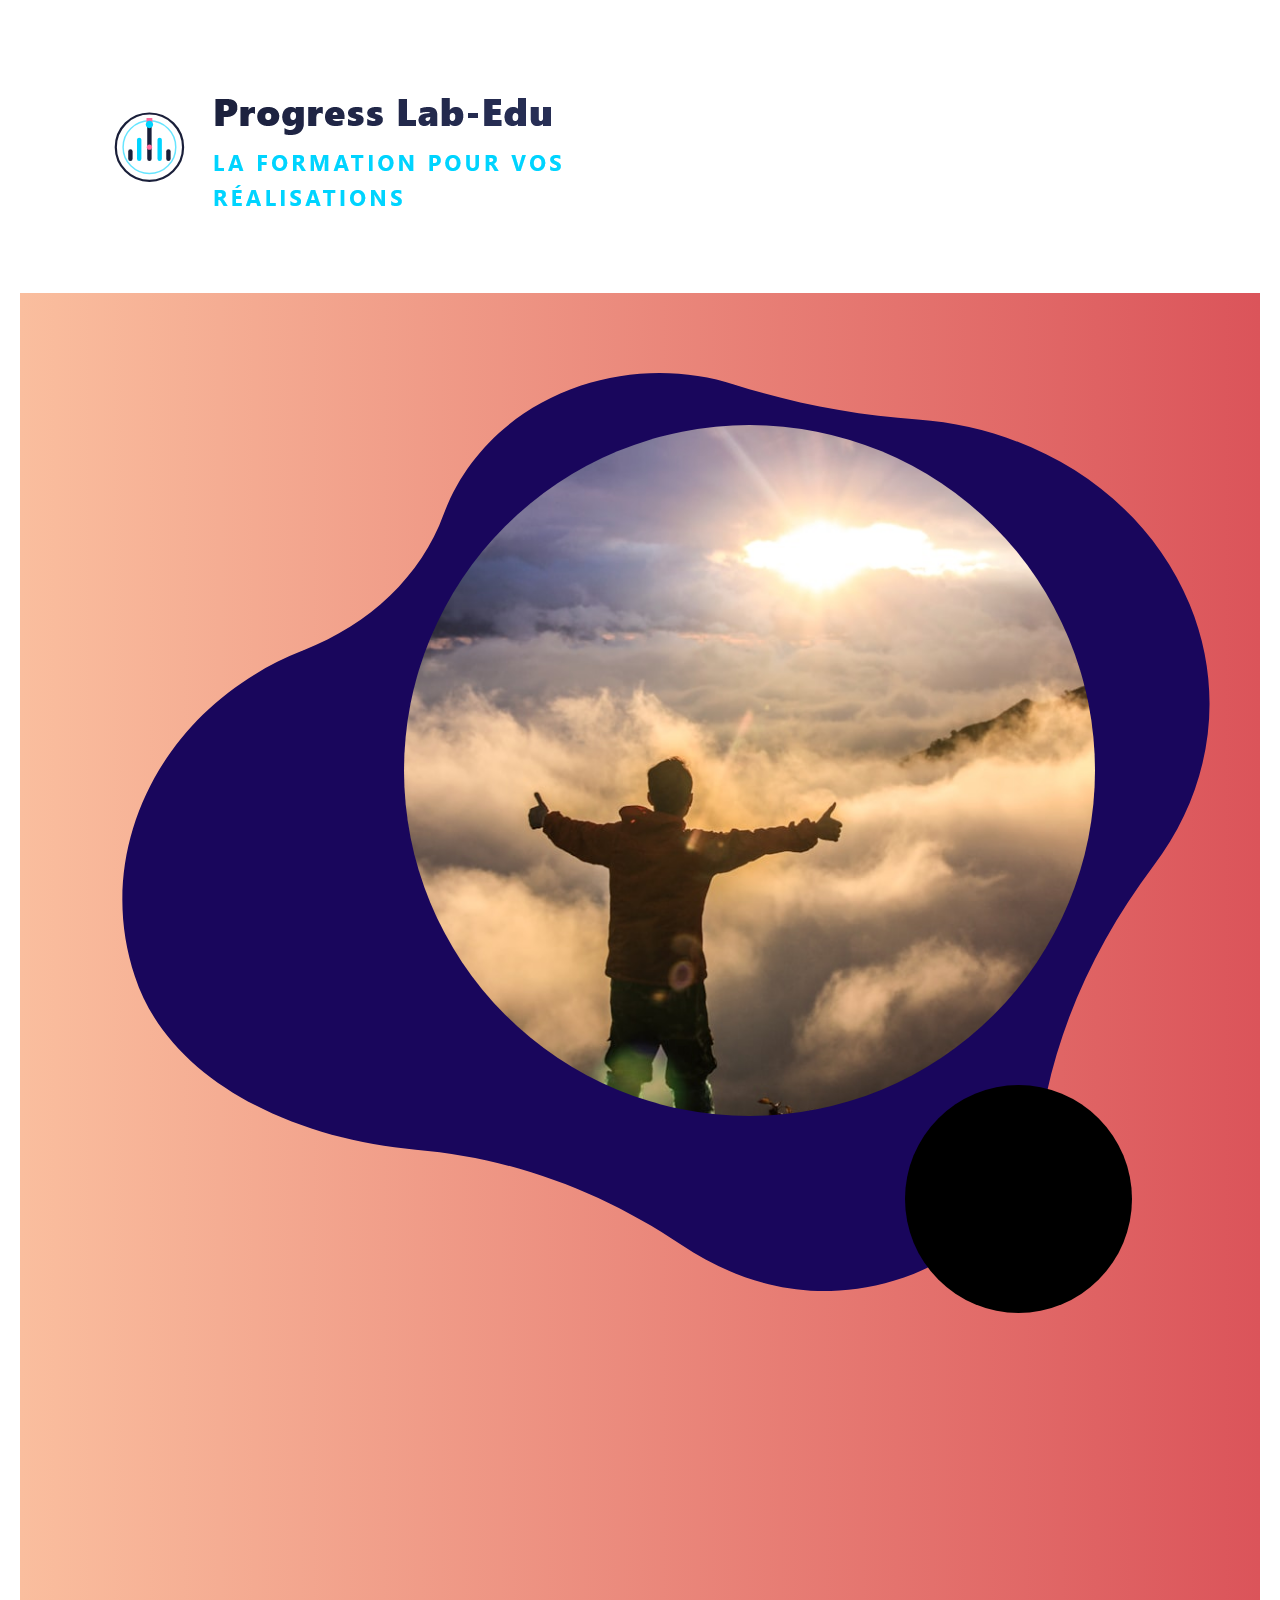
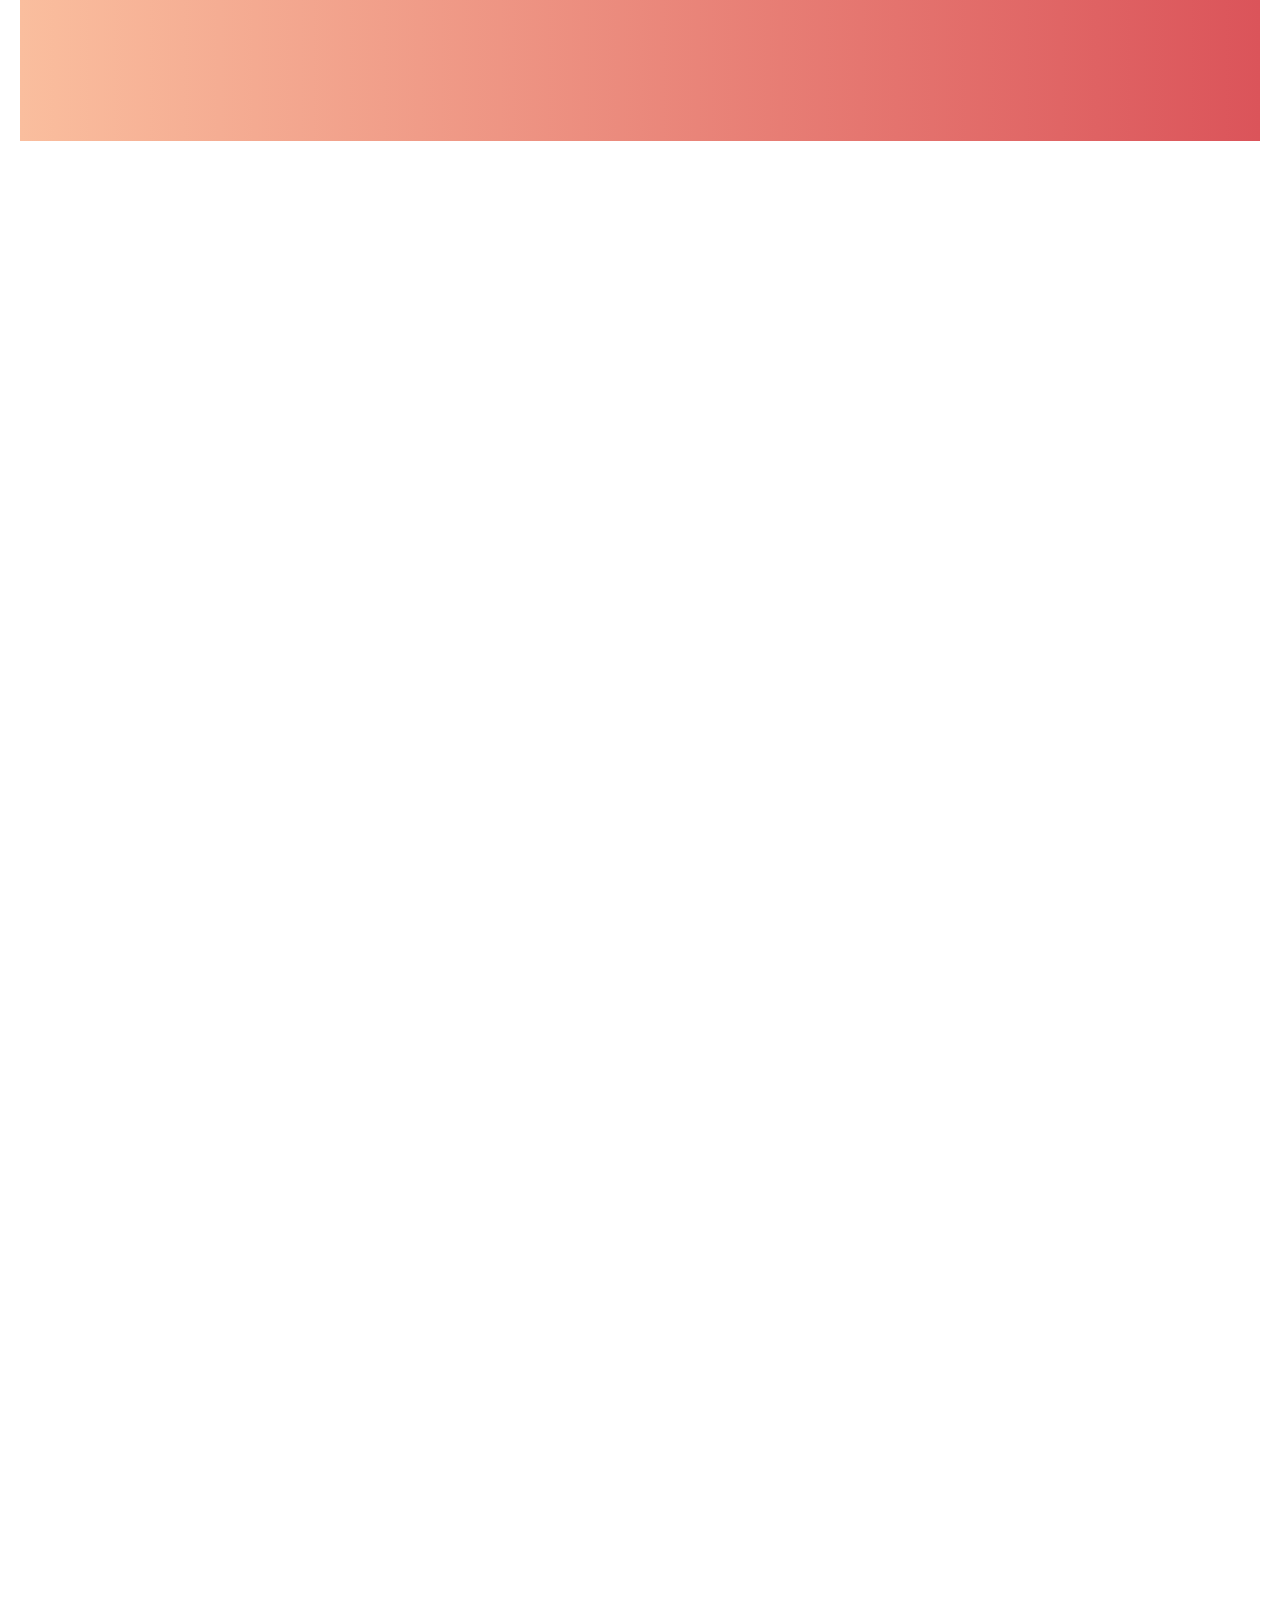
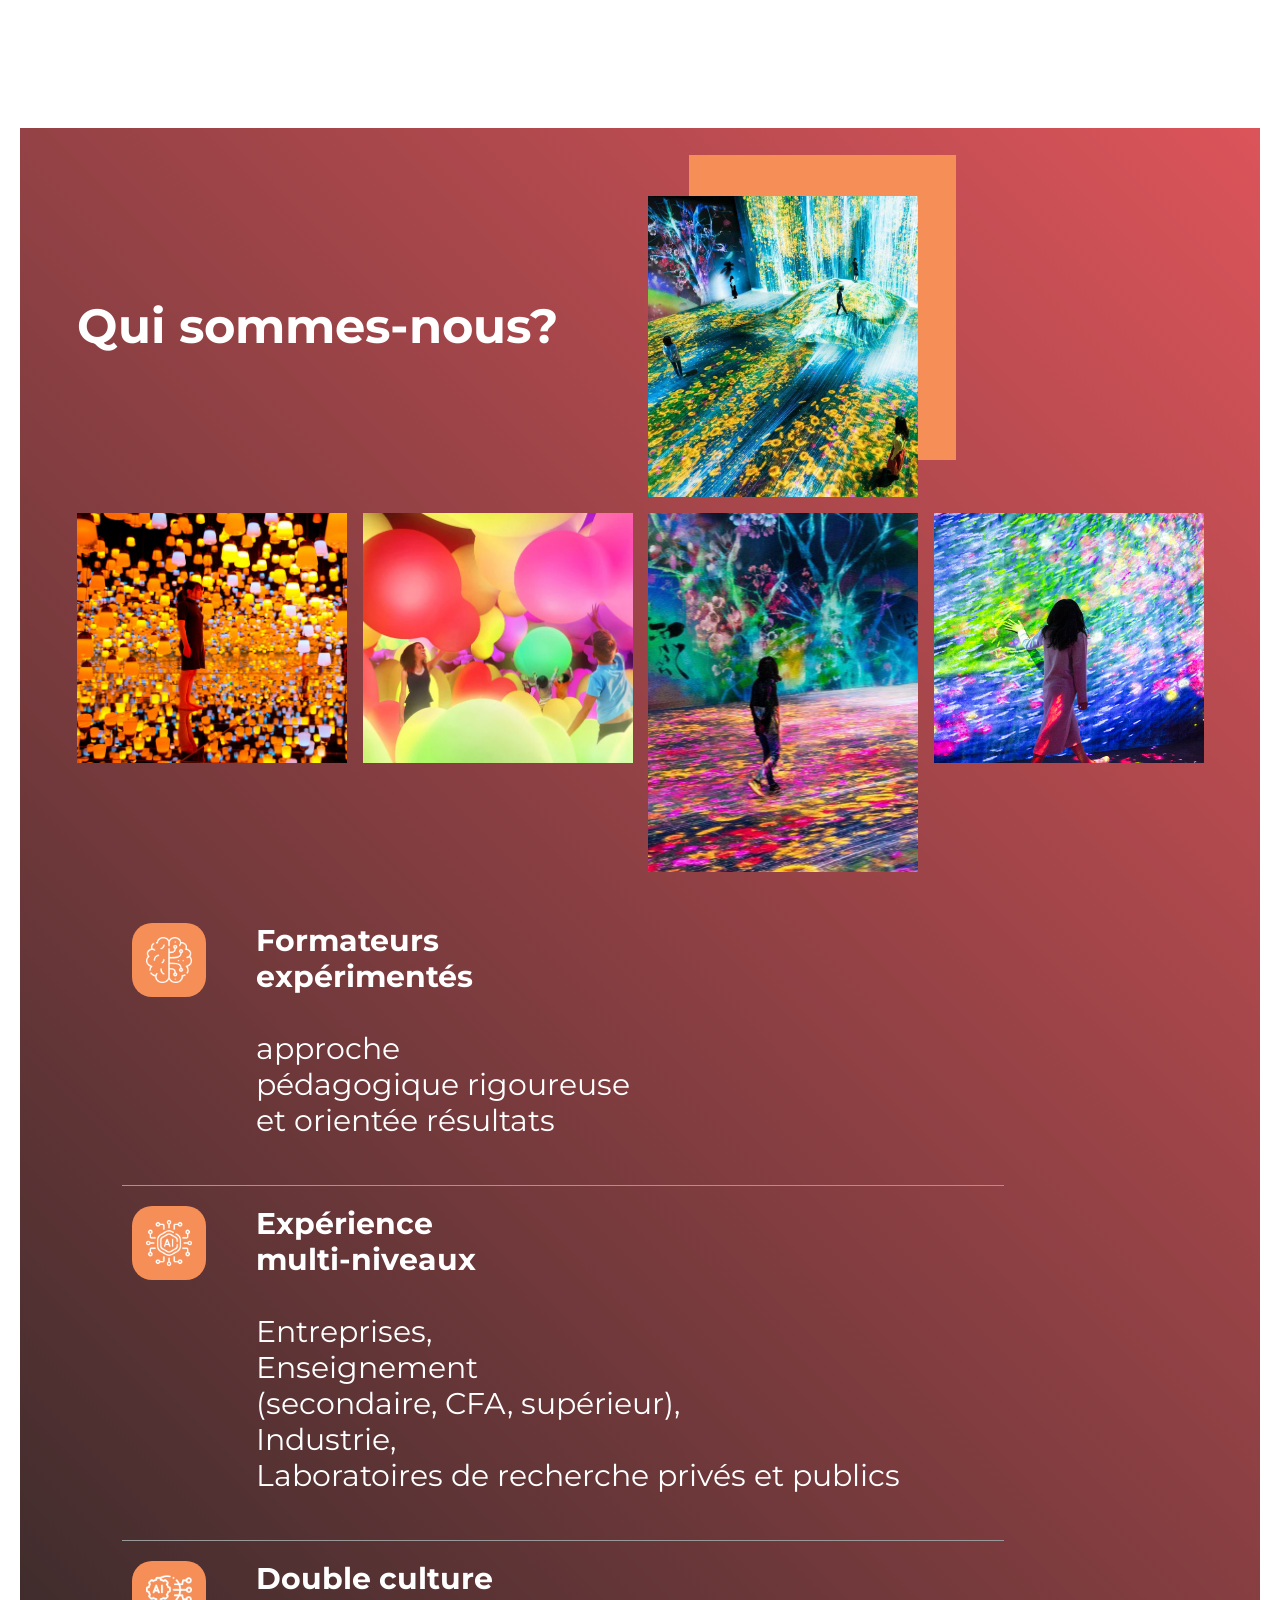
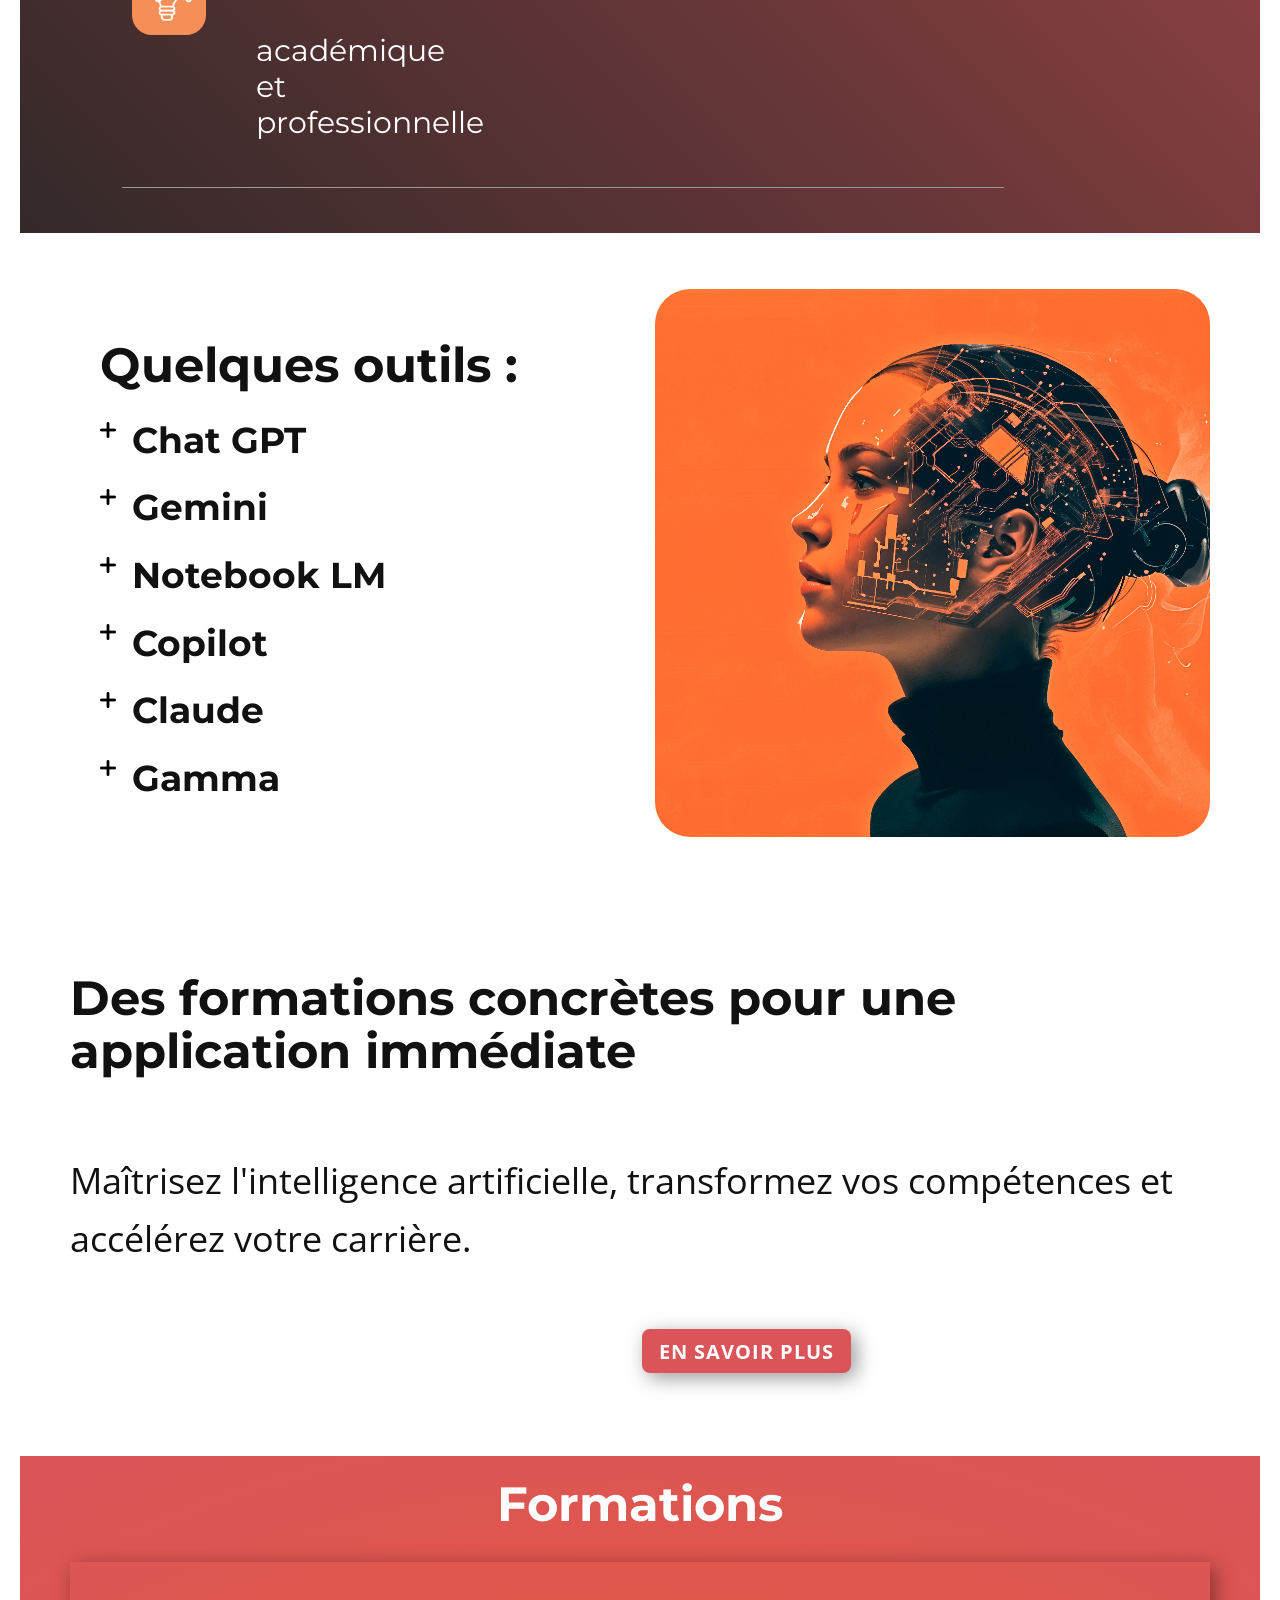
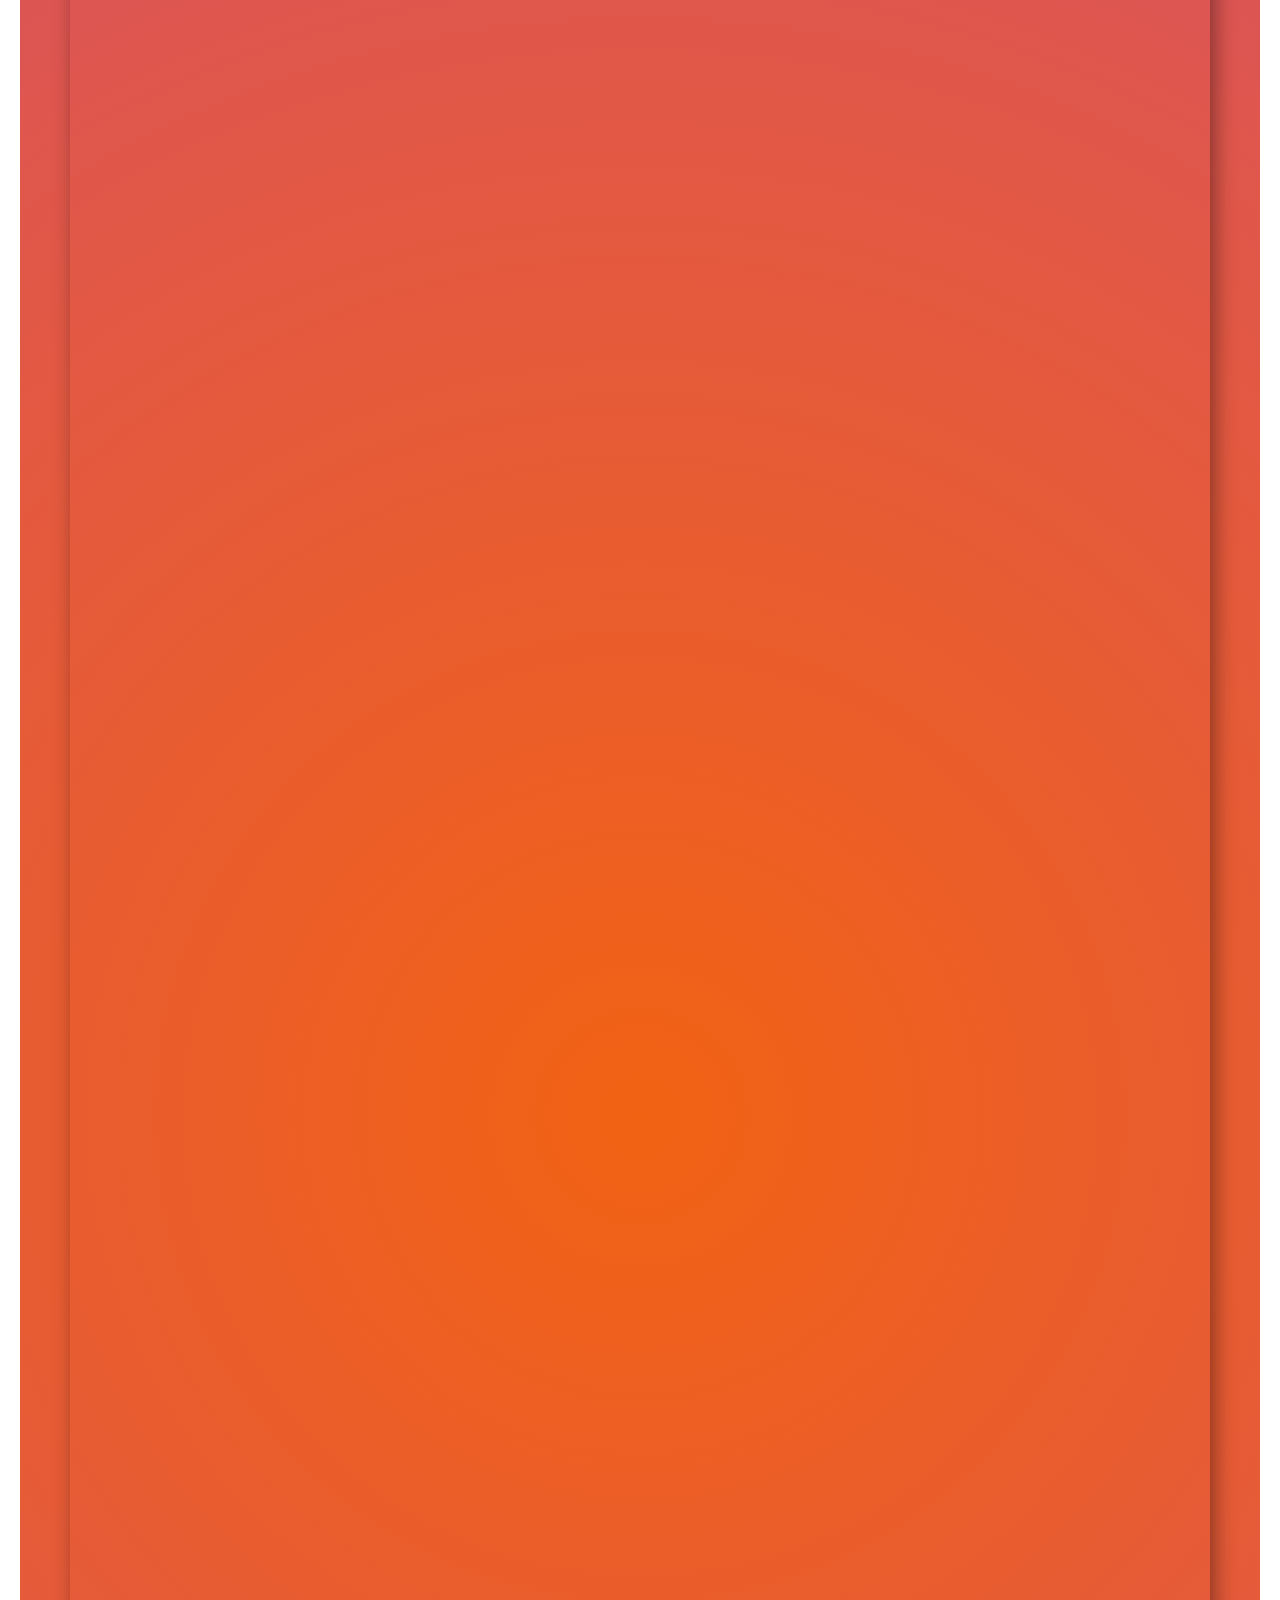
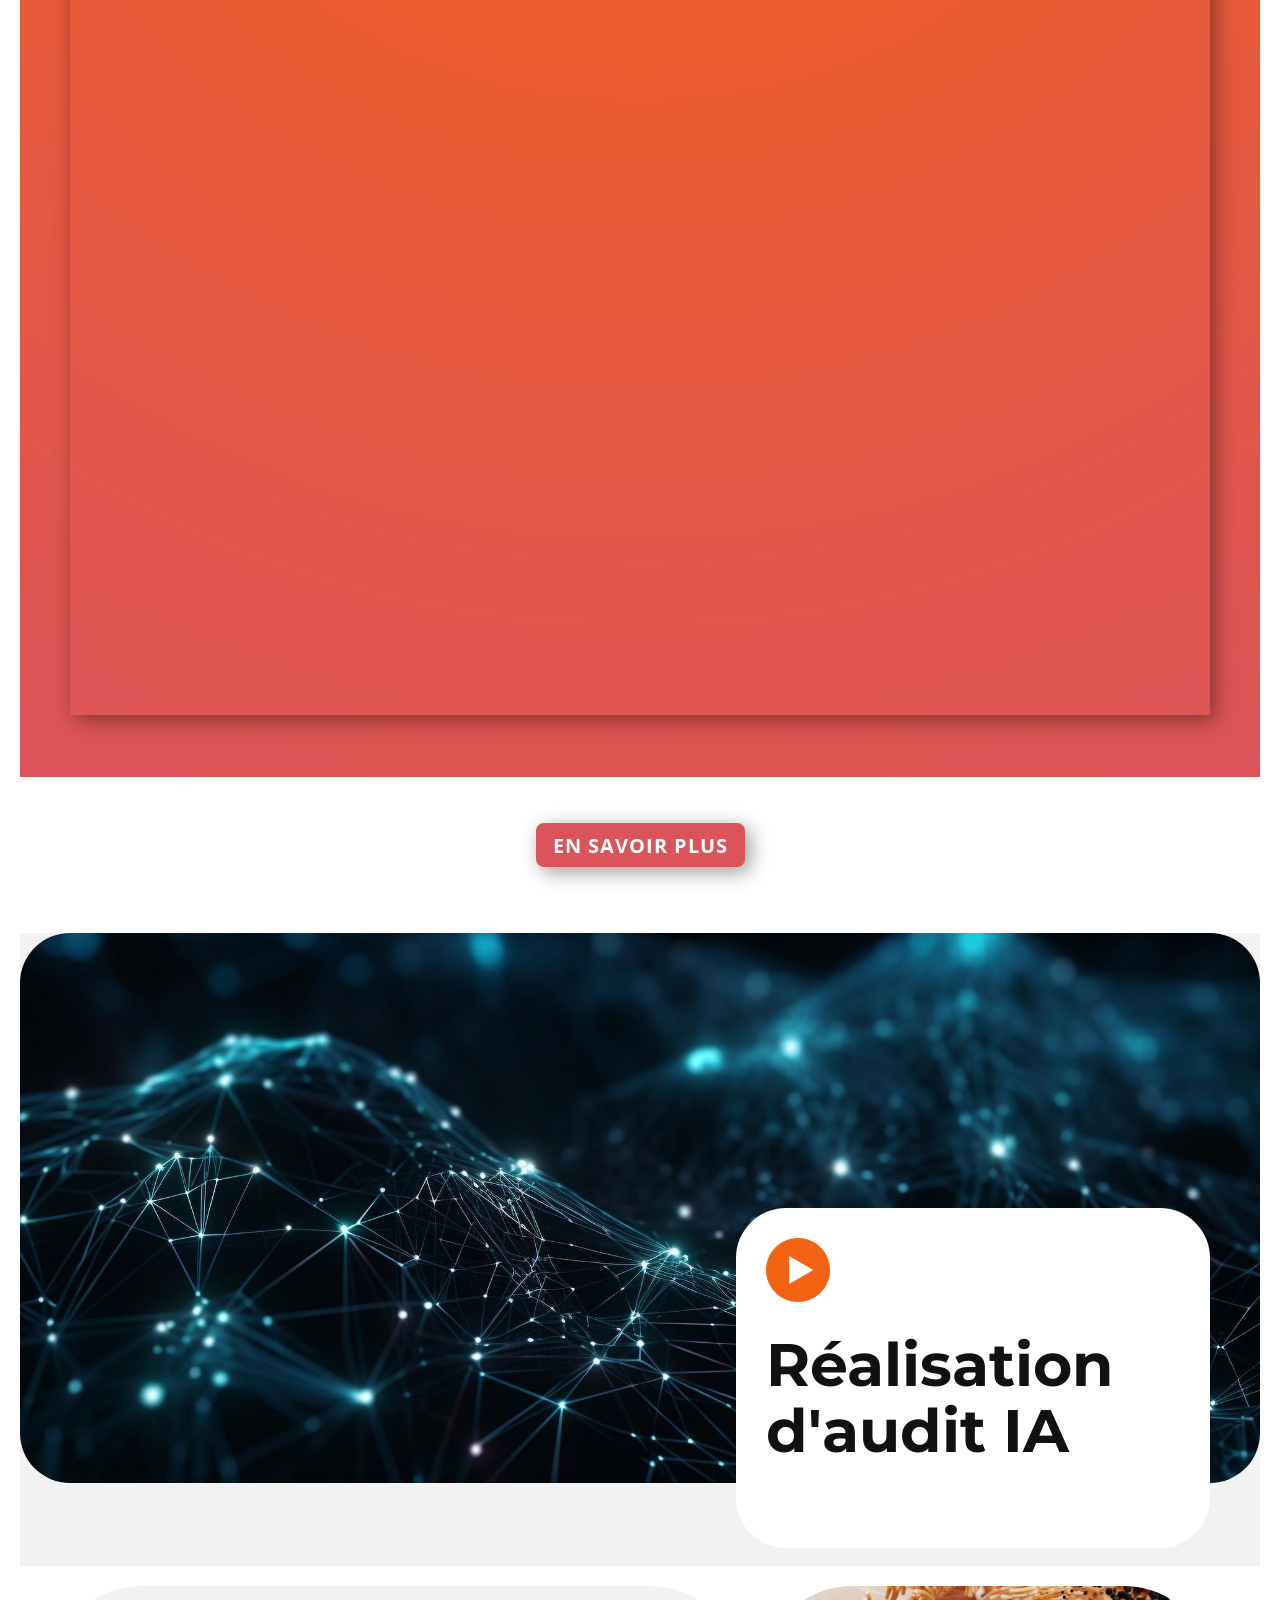
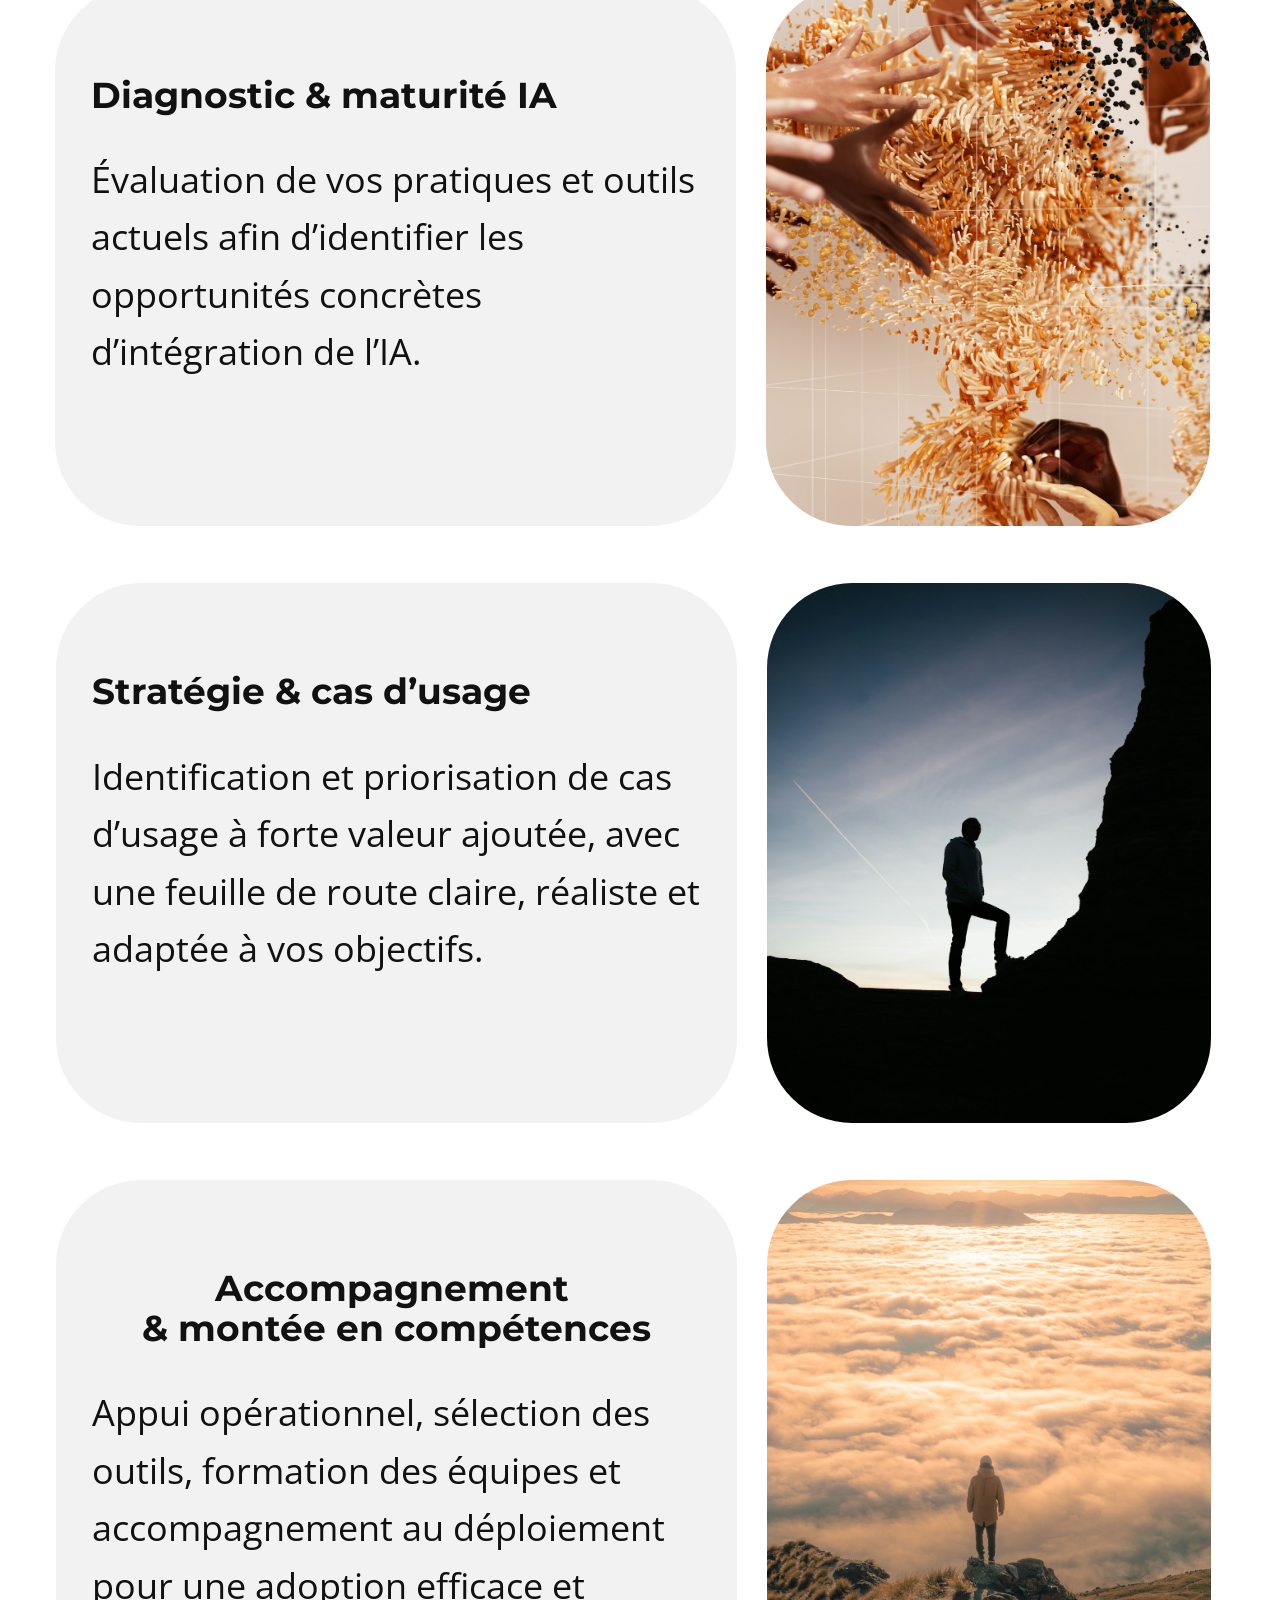
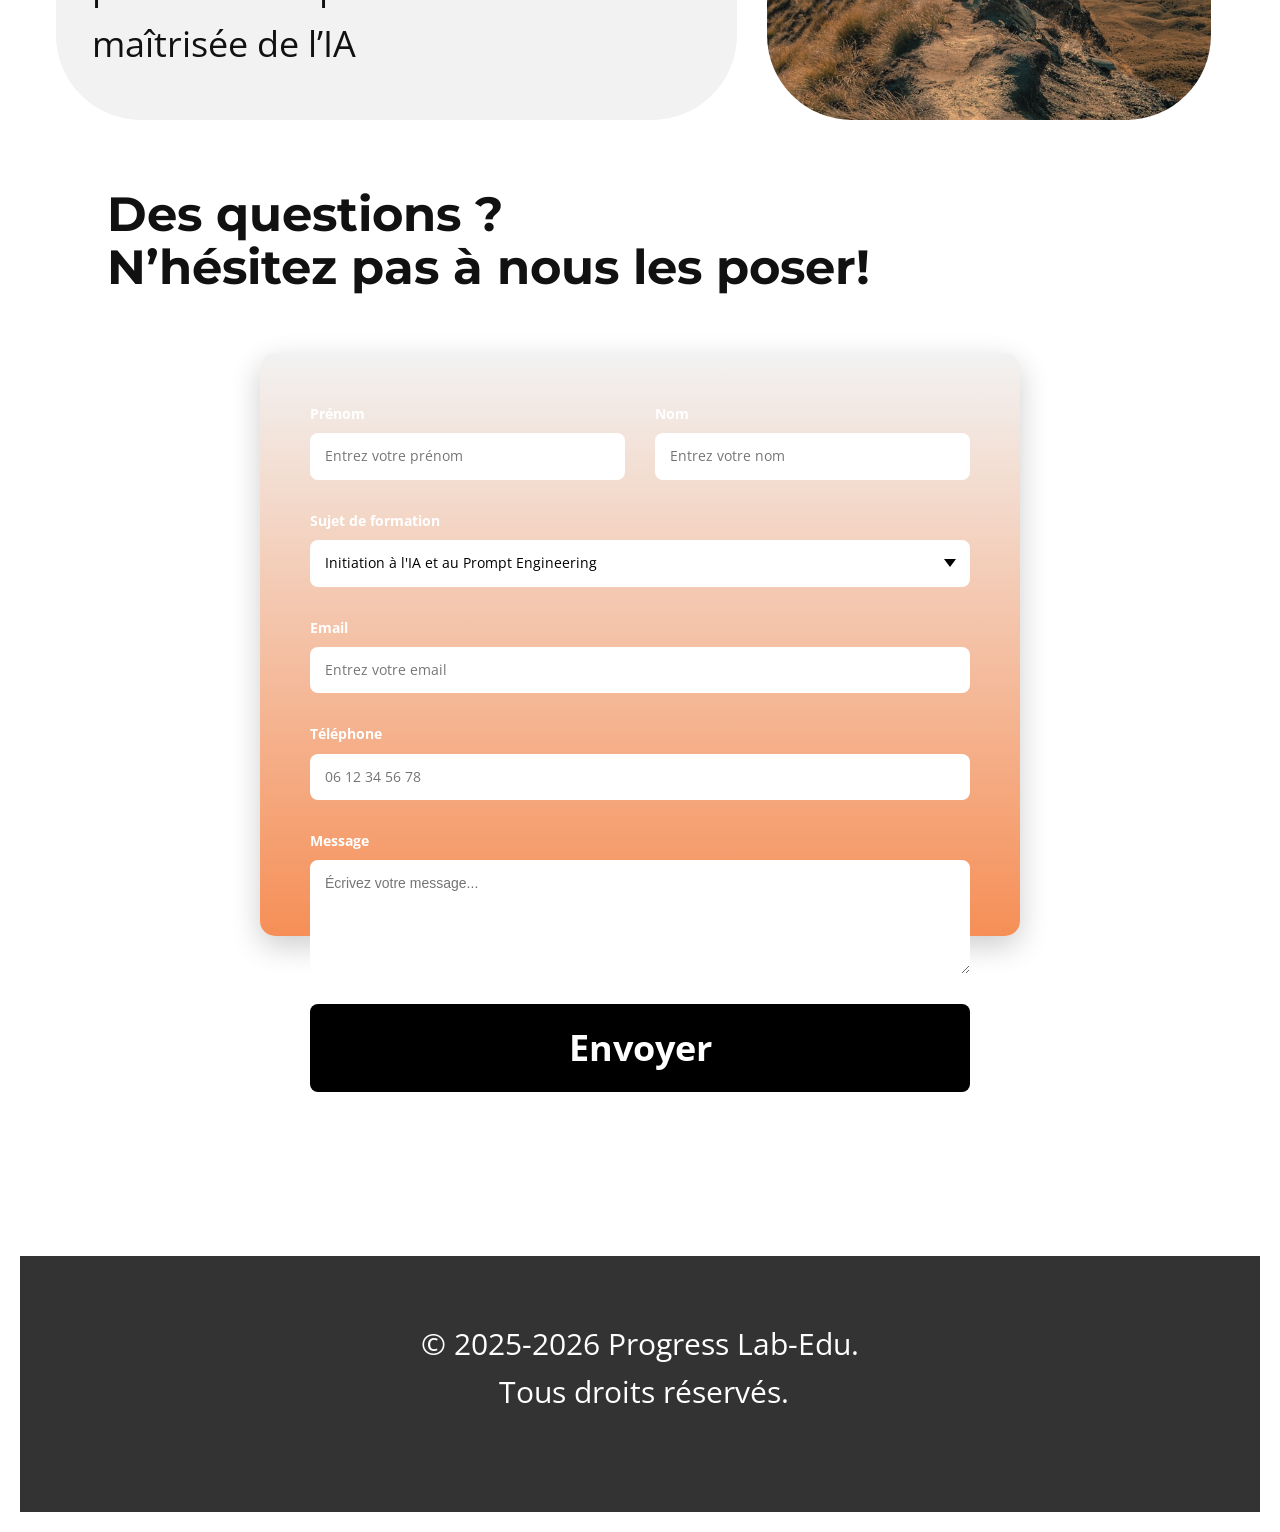
==== commit ac64a386: "Add files via upload" ====
--- a/index.html
+++ b/index.html
@@ -1,50 +1,33 @@
 <!DOCTYPE html>
-<html style="font-size: 16px;" lang="en"><head>
+<html style="font-size: 16px;" lang="fr">
+<head>
+    <meta charset="utf-8">
     <meta name="viewport" content="width=device-width, initial-scale=1.0">
-    <meta charset="utf-8">
-    <meta name="keywords" content="Formation et Audit IA, Méthodologies IA, Excellence opérationnelle, ChatGPT, Gemini, Claude, Notebook LM, Apprentissage de l'Anglais, No Code, Communication Scientifique">
-    <meta name="description" content="Plus qu'une innovation, l'IA est un outil au service de votre excellence opérationnelle et de la gestion durable de votre organisme.">
-    <title>Progress Lab.Edu - Formation IA et Anglais</title>
-    <link rel="stylesheet" href="page.css" media="screen">
-<link rel="stylesheet" href="index.css" media="screen">
-    <script class="u-script" type="text/javascript" src="jquery.js" defer=""></script>
-    <script class="u-script" type="text/javascript" src="page.js" defer=""></script>
-    <meta name="generator" content="page">
-    
-    
-<head>
-    <meta name="viewport" content="width=device-width, initial-scale=1.0">
-    <meta charset="utf-8">
-    <meta name="keywords" content="Formation et Audit IA, Méthodologies IA, Excellence opérationnelle, ChatGPT, Gemini, Claude, Notebook LM, Apprentissage de l'Anglais, No Code, Communication Scientifique">
-    <meta name="description" content="Plus qu'une innovation, l'IA est un outil au service de votre excellence opérationnelle et de la gestion durable de votre organisme.">
-    
-    <title>Progress Lab.Edu - Formation IA et Anglais</title>
+    
+    <title>Progress Lab.Edu - Innovation, Audit et Formation IA</title>
+    <meta name="description" content="Méthodologies simples et pragmatiques afin que l'IA devienne réellement un outil fiable à votre service.">
+
+    <link rel="icon" type="image/png" href="images/3483127.png">
+    <link rel="apple-touch-icon" href="images/3483127.png">
 
     <script type="application/ld+json">
     {
       "@context": "https://schema.org",
       "@type": "WebSite",
       "name": "Progress Lab.Edu",
-      "alternateName": "ProgressLab",
       "url": "https://progresslab-edu.github.io/"
     }
     </script>
 
     <link rel="canonical" href="https://progresslab-edu.github.io/" />
-
     <link rel="stylesheet" href="page.css" media="screen">
     <link rel="stylesheet" href="index.css" media="screen">
+
     <script class="u-script" type="text/javascript" src="jquery.js" defer=""></script>
     <script class="u-script" type="text/javascript" src="page.js" defer=""></script>
-    <meta name="generator" content="page">
+    <meta name="generator" content="Progress Lab">
 </head>
-    
-    
-    
-    
-    
-    
-    
+</html>
    
     
     
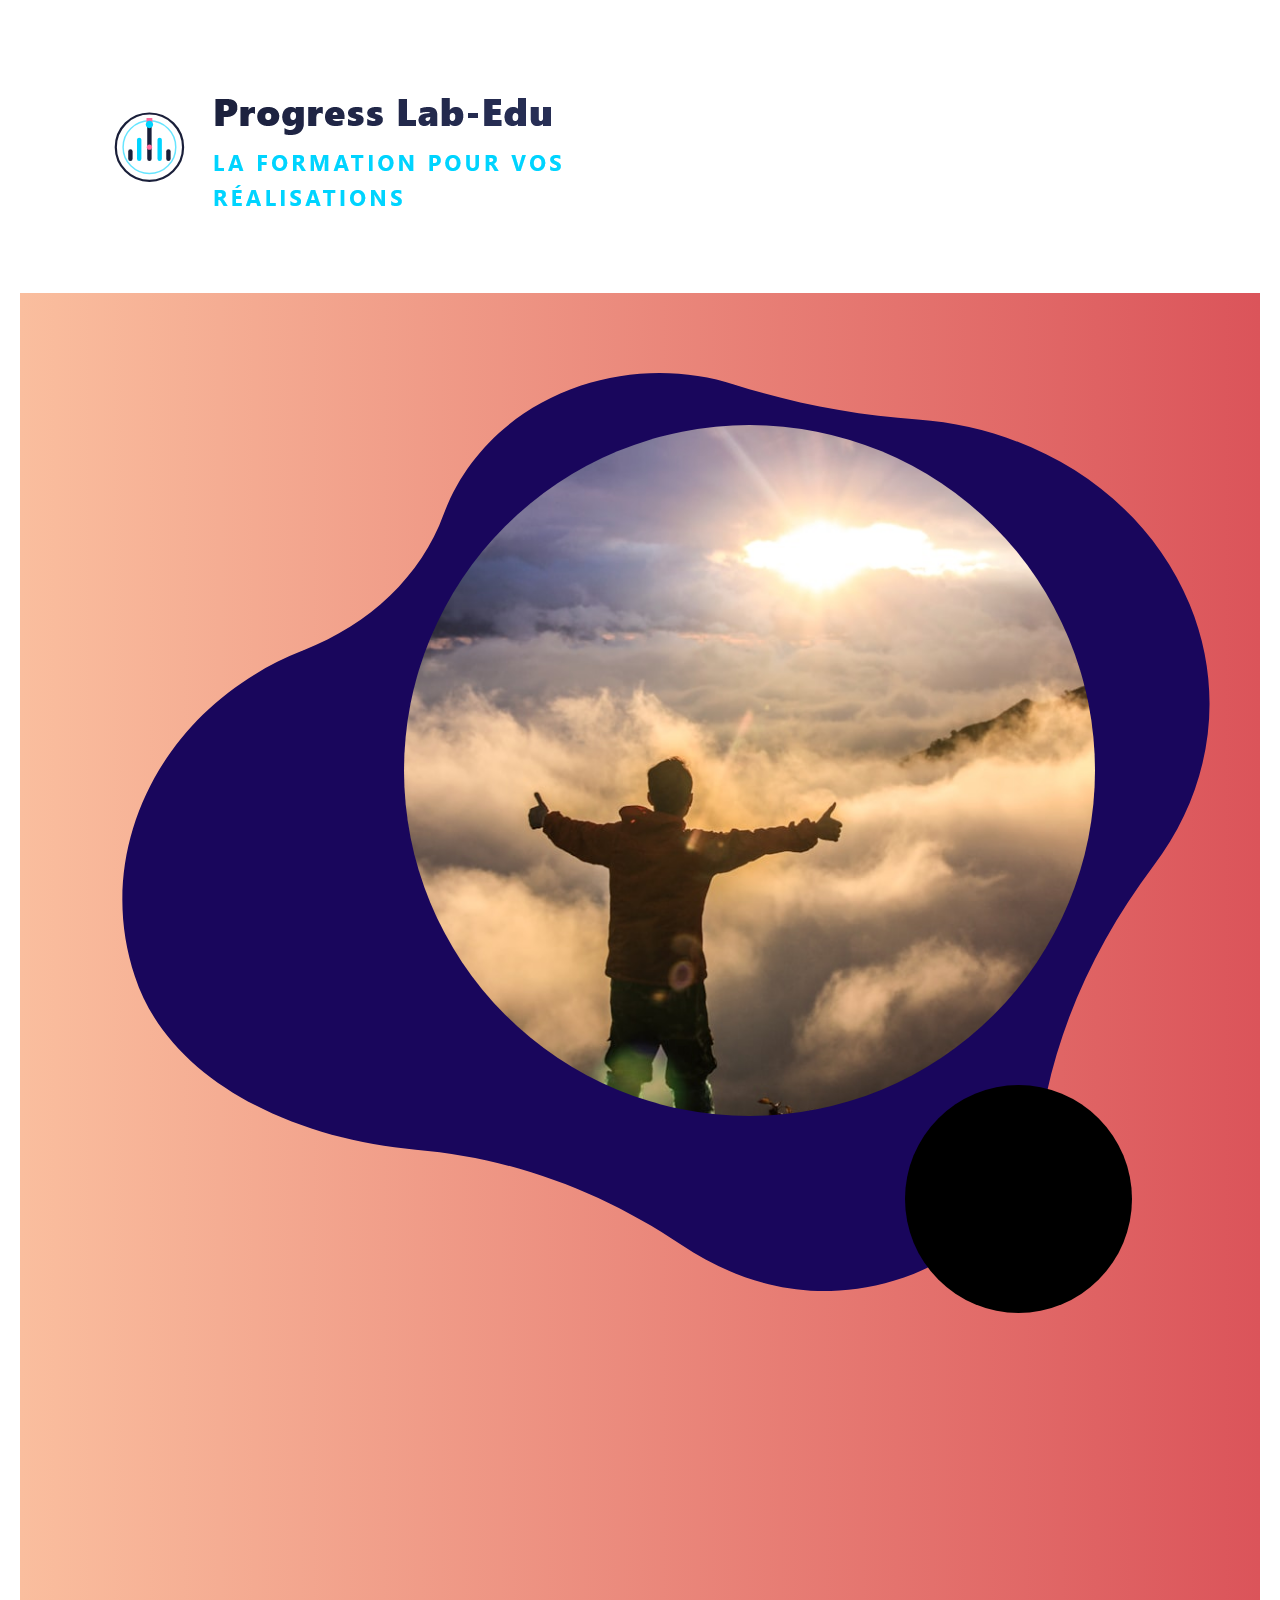
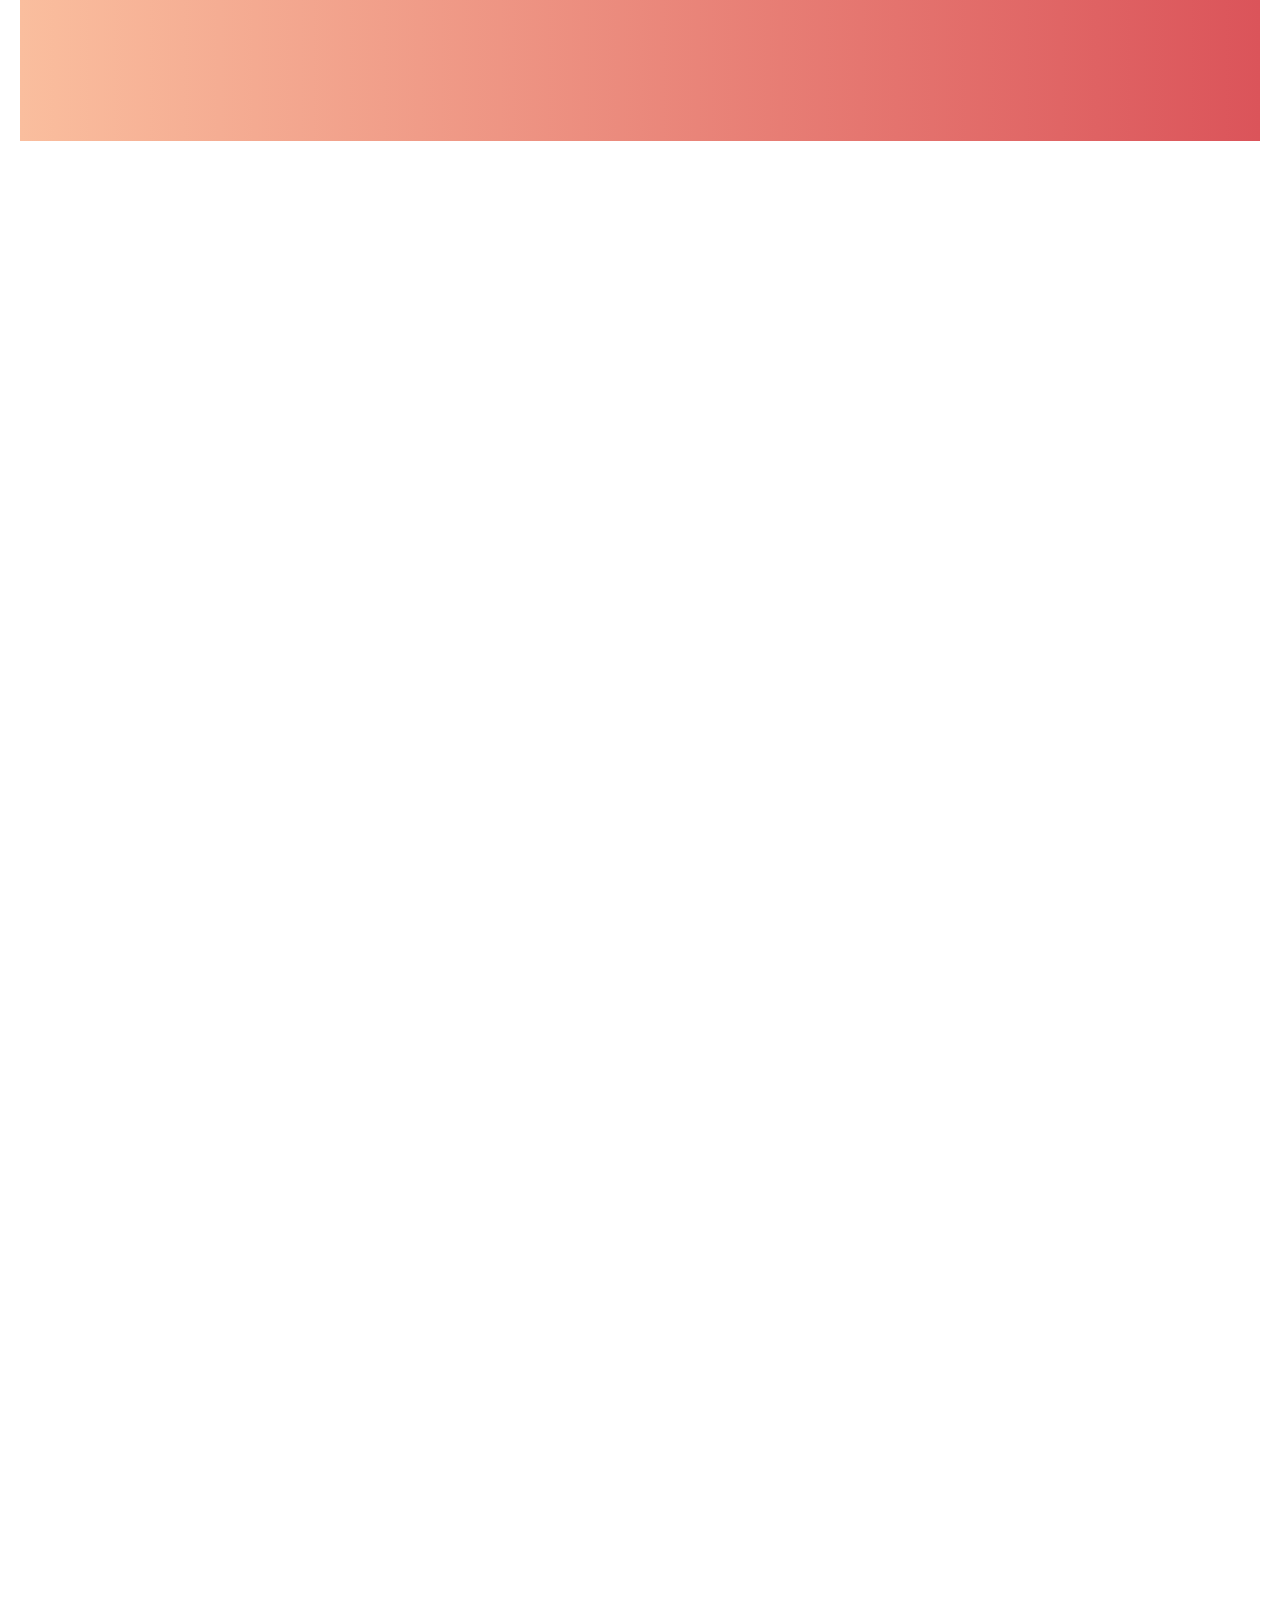
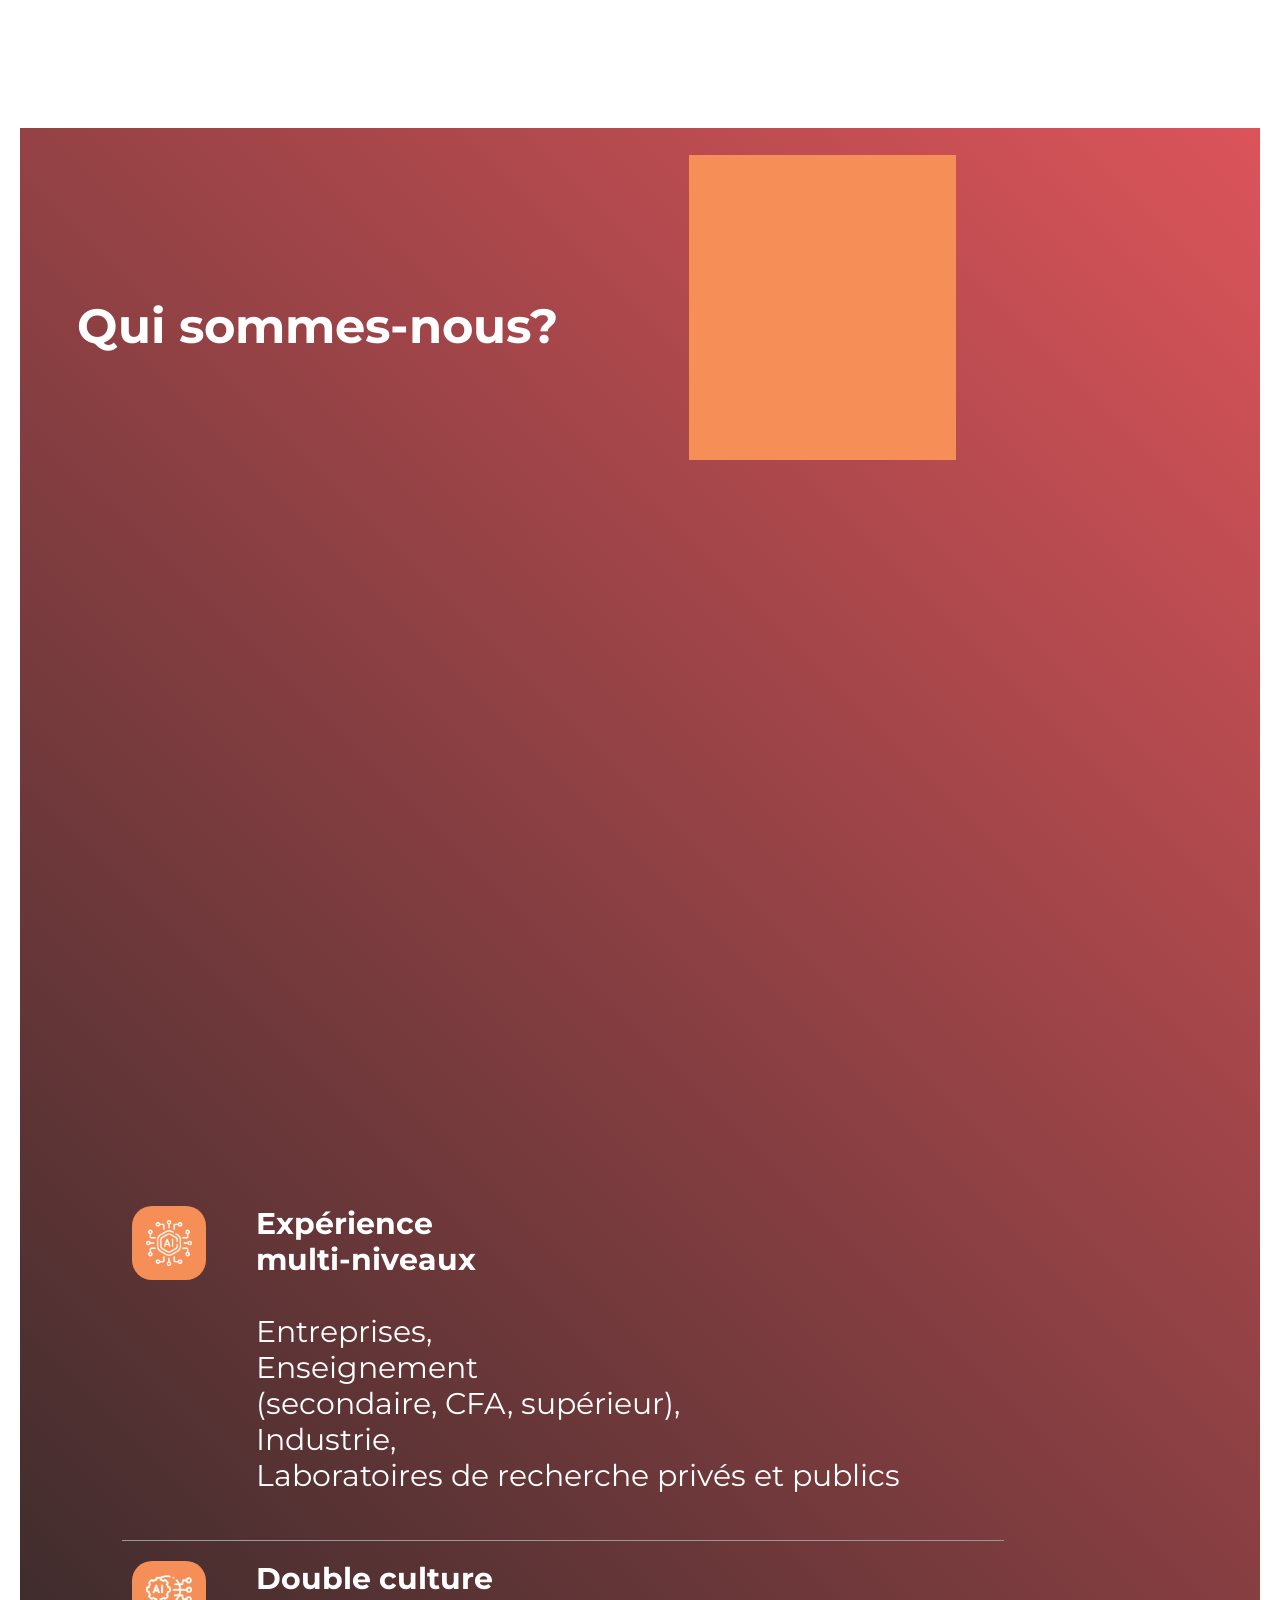
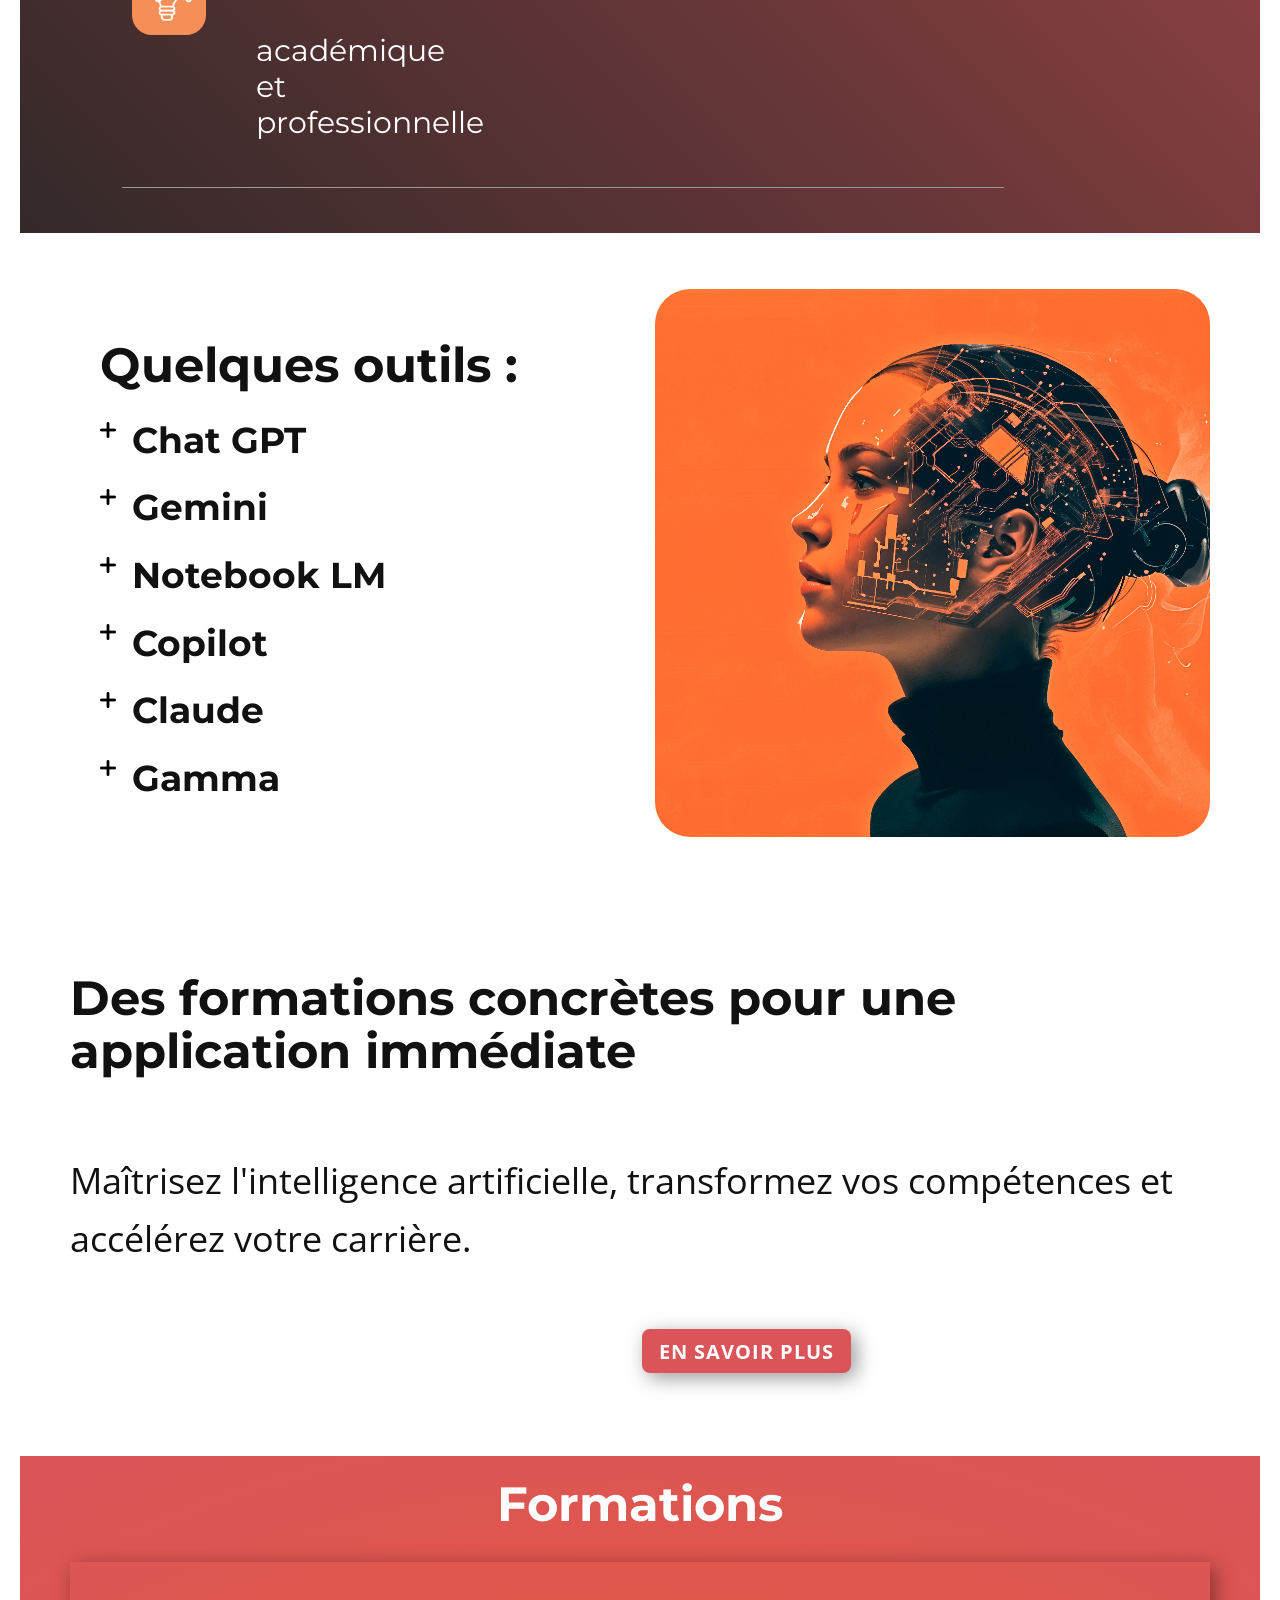
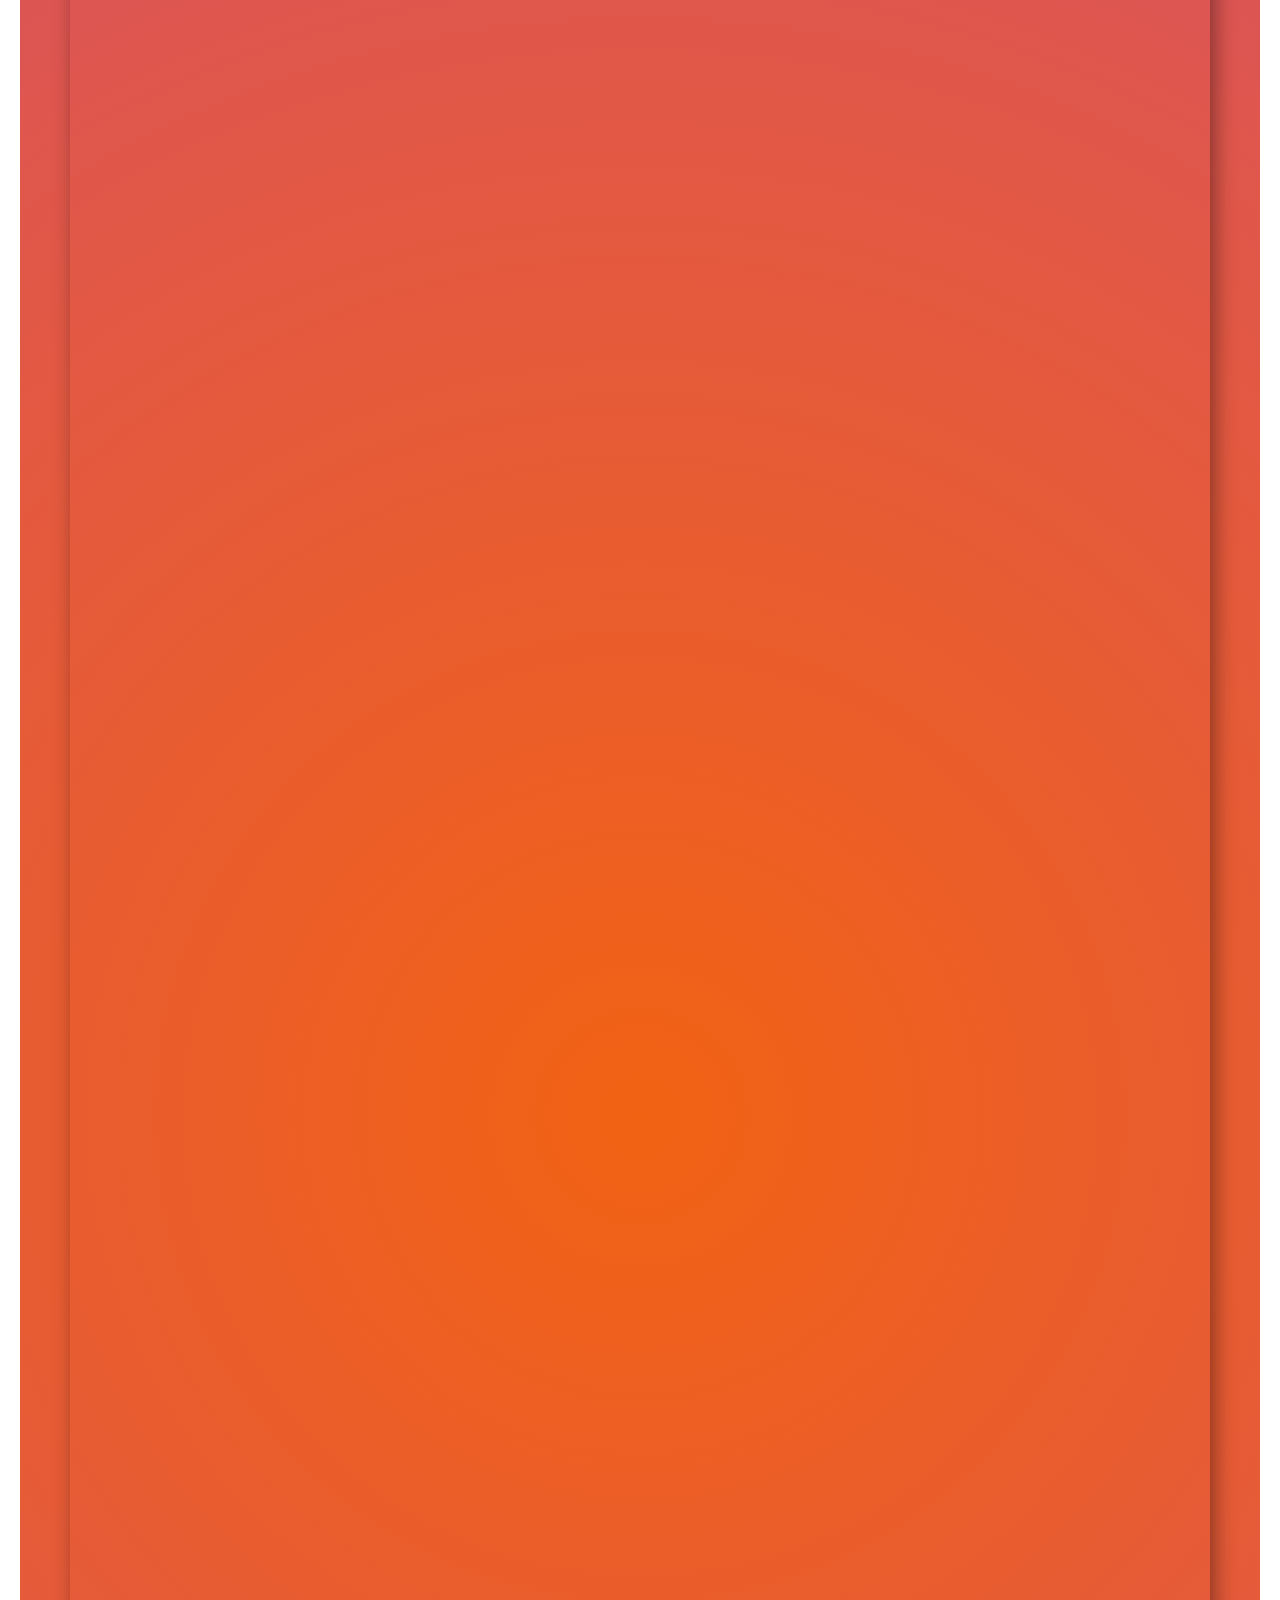
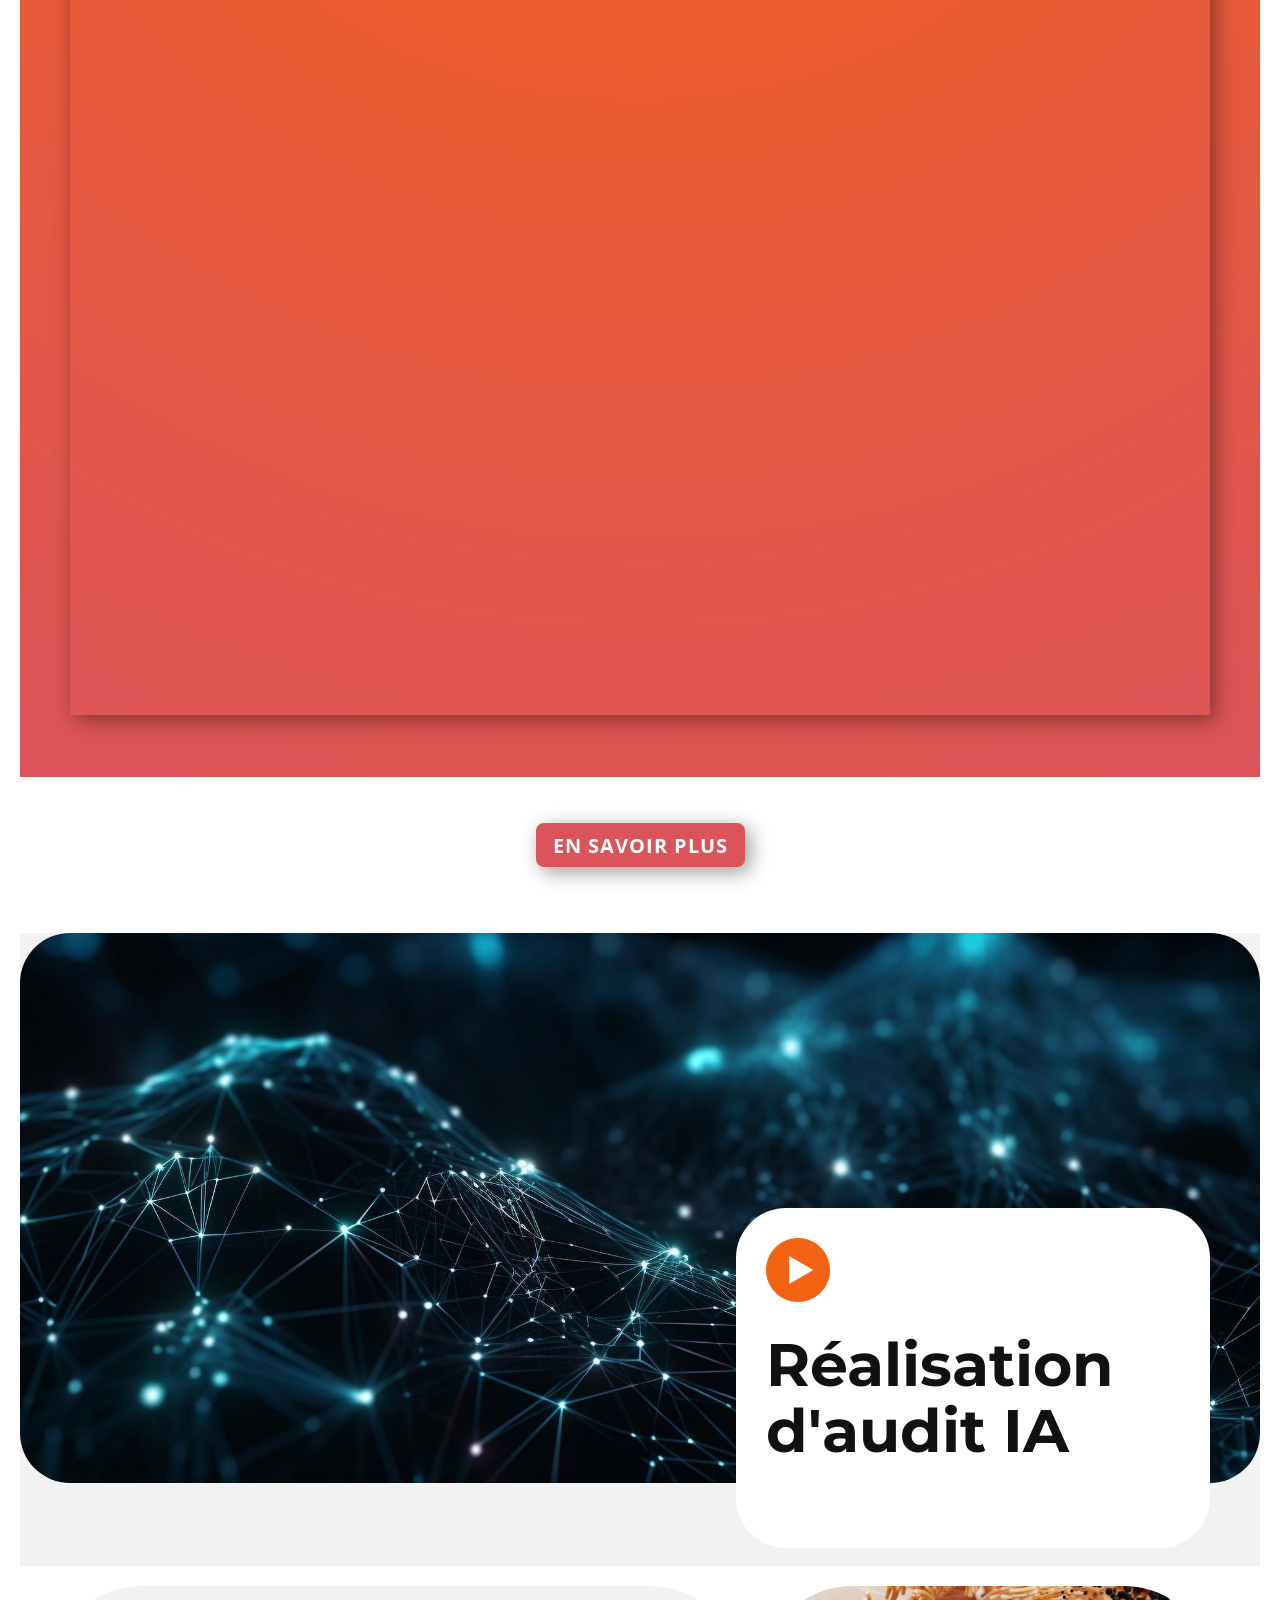
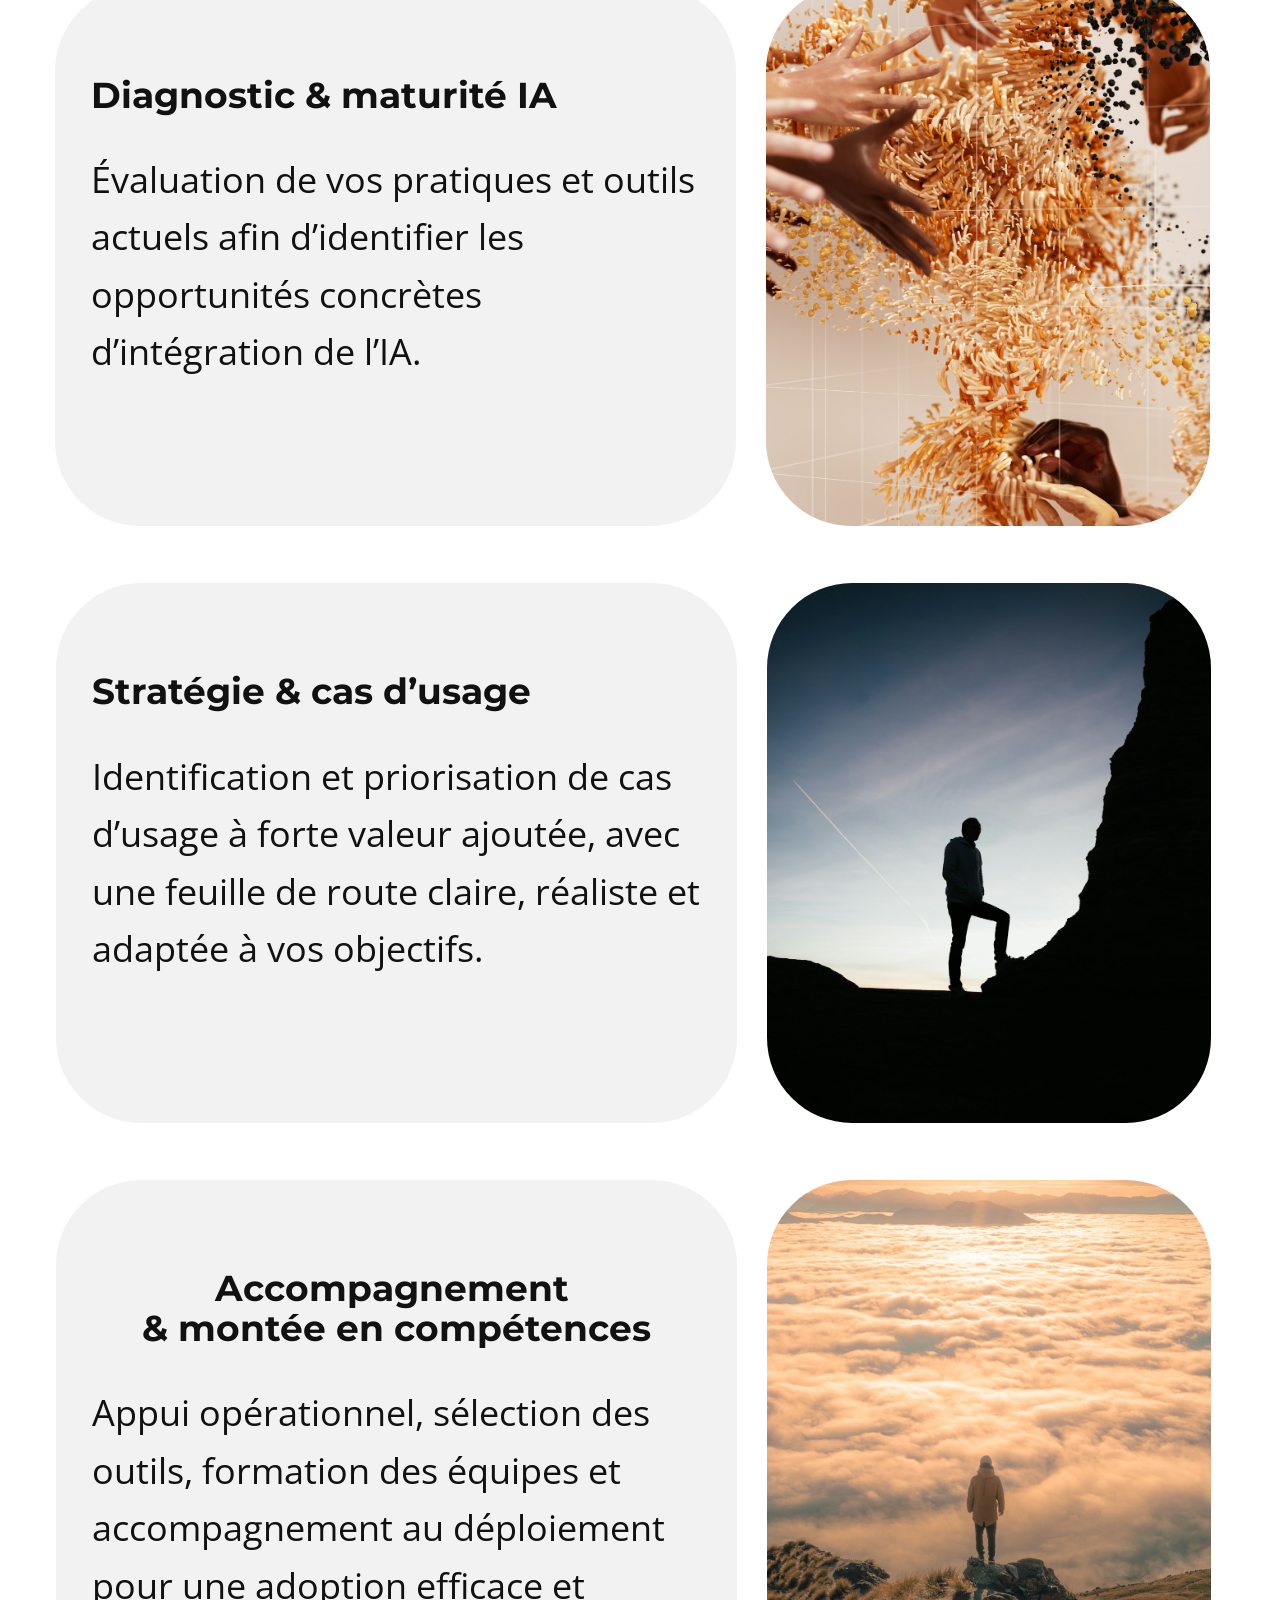
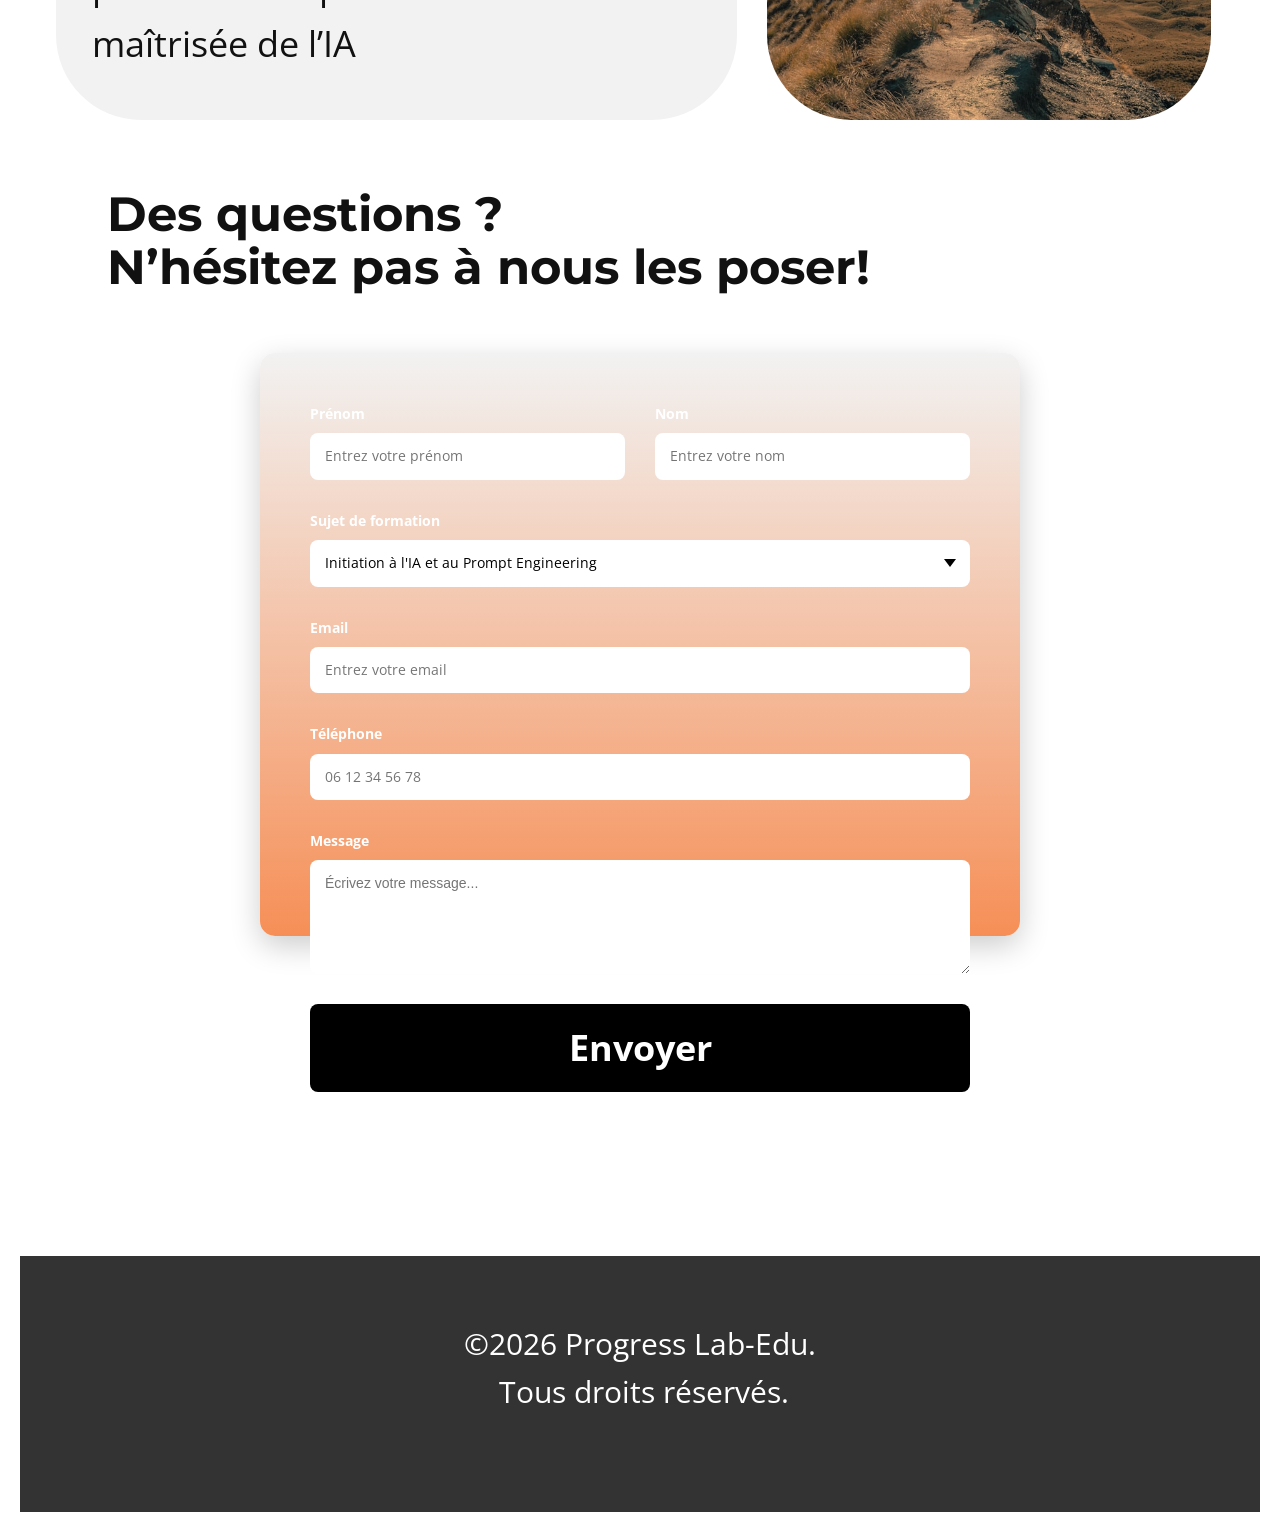
==== commit d0b144d2: "Add files via upload" ====
--- a/index.html
+++ b/index.html
@@ -7,8 +7,8 @@
     <title>Progress Lab.Edu - Innovation, Audit et Formation IA</title>
     <meta name="description" content="Méthodologies simples et pragmatiques afin que l'IA devienne réellement un outil fiable à votre service.">
 
-    <link rel="icon" type="image/png" href="images/3483127.png">
-    <link rel="apple-touch-icon" href="images/3483127.png">
+    <link rel="icon" type="image/png" href="https://progresslab-edu.github.io/ia/images/3483127.png">
+    <link rel="apple-touch-icon" href="https://progresslab-edu.github.io/ia/images/3483127.png">
 
     <script type="application/ld+json">
     {
@@ -26,8 +26,7 @@
     <script class="u-script" type="text/javascript" src="jquery.js" defer=""></script>
     <script class="u-script" type="text/javascript" src="page.js" defer=""></script>
     <meta name="generator" content="Progress Lab">
-</head>
-</html>
+
    
     
     
@@ -45,8 +44,8 @@
     <meta property="og:description" content="Formation en intelligence artificielle, audit IA et apprentissage de l’anglais assisté par l’IA pour entreprises, organismes de formation, enseignants, universités et particuliers, IA pour la bureautique, IA pour l'apprentissage, IA pour le développement personnel et la créativité, Formation Chat GPT, Formation Gemini, Formation Notebook LM, Formation Claude, Formation Copilot, Formation Gamma, Formation Gamma, Formation Anglais, Communication Scientifique et technique, No Code">
     <meta property="og:type" content="website">
     <link rel="canonical" href="/">
-  <meta name="referrer" content="origin"><meta data-intl-tel-input-cdn-path="intlTelInput/"></head>
-  <body data-home-page="Home.html?" data-home-page-title="Home" data-path-to-root="./" data-include-products="false" class="u-body u-clearfix u-xxl-mode" data-lang="en"><header class="u-clearfix u-header u-header" id="sec-654e"><div class="u-clearfix u-sheet u-sheet-1">
+  <meta name="referrer" content="origin"><meta data-intl-tel-input-cdn-path="intlTelInput/">
+  <body data-home-page="Home.html?" data-home-page-title="Home" data-path-to-root="./" data-include-products="false" class="u-body u-clearfix u-xxl-mode" data-lang="fr"><header class="u-clearfix u-header u-header" id="sec-654e"><div class="u-clearfix u-sheet u-sheet-1">
         <a href="" class="u-image u-logo u-image-1" data-image-width="488" data-image-height="143">
           <img src="images/LogoProgressLab-Edu.png" class="u-logo-image u-logo-image-1">
         </a>
@@ -612,7 +611,7 @@
     
     
     <footer class="u-align-center u-clearfix u-container-align-center u-footer u-grey-80 u-footer" id="sec-879e"><div class="u-clearfix u-sheet u-valign-middle-lg u-valign-middle-md u-valign-middle-sm u-valign-middle-xl u-valign-middle-xs u-sheet-1">
-        <p class="u-small-text u-text u-text-variant u-text-1"> © 2025-2026 Progress Lab-Edu. <br>&nbsp;Tous droits réservés.
+        <p class="u-small-text u-text u-text-variant u-text-1"> ©2026 Progress Lab-Edu. <br>&nbsp;Tous droits réservés.
         </p>
       </div></footer>
     <section class="u-backlink u-clearfix u-grey-80"> 
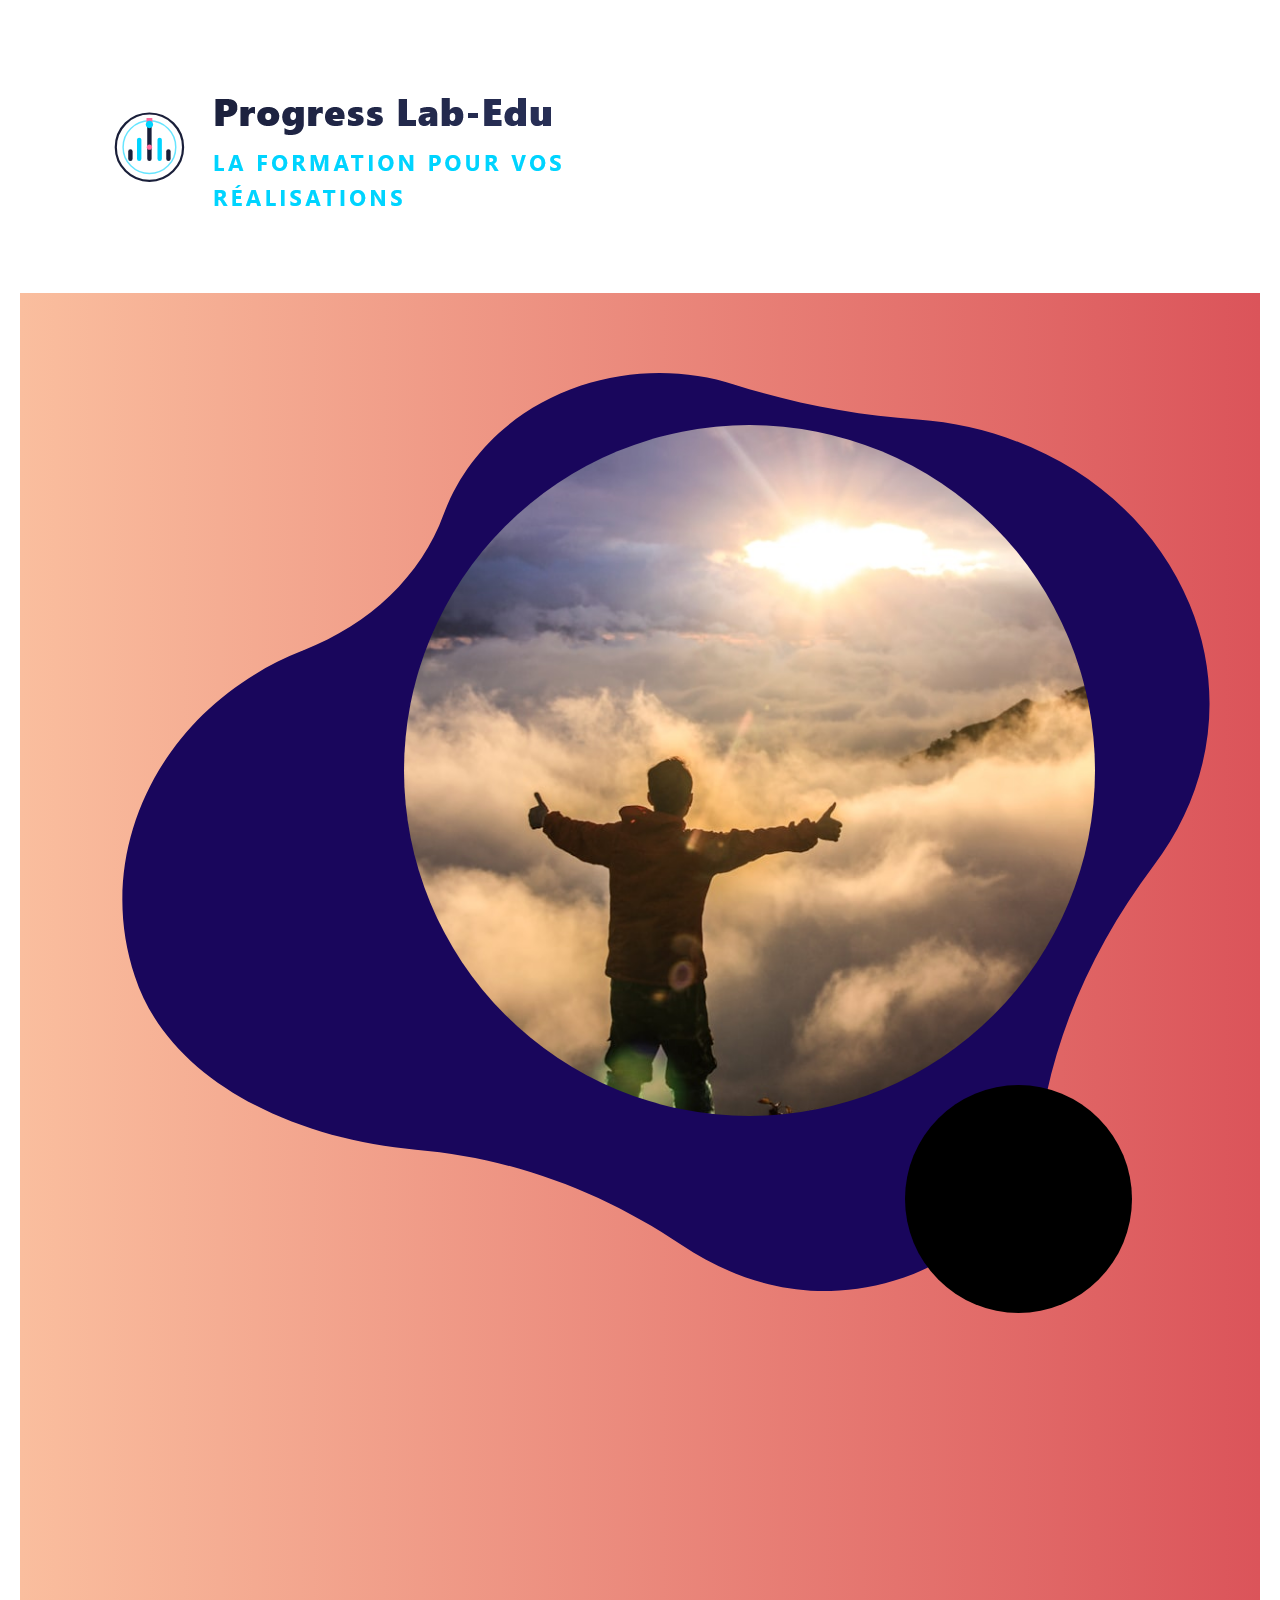
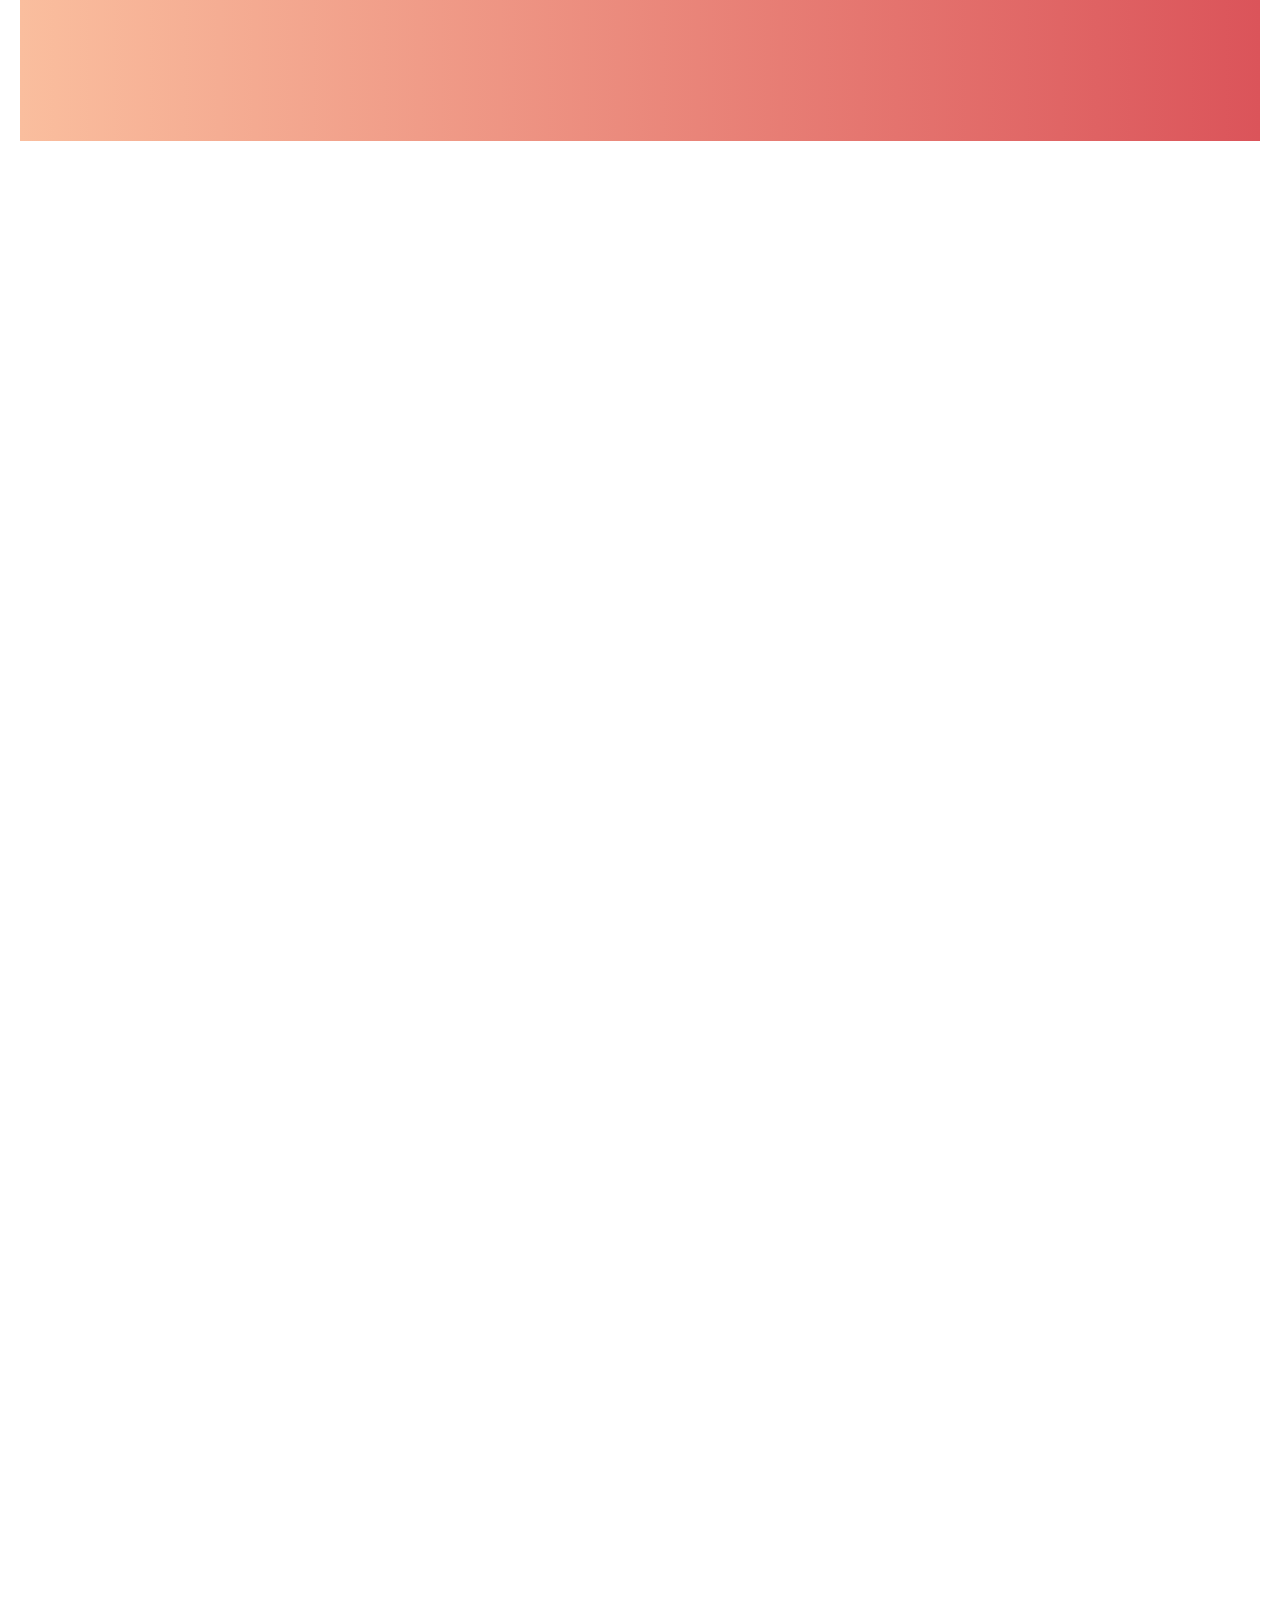
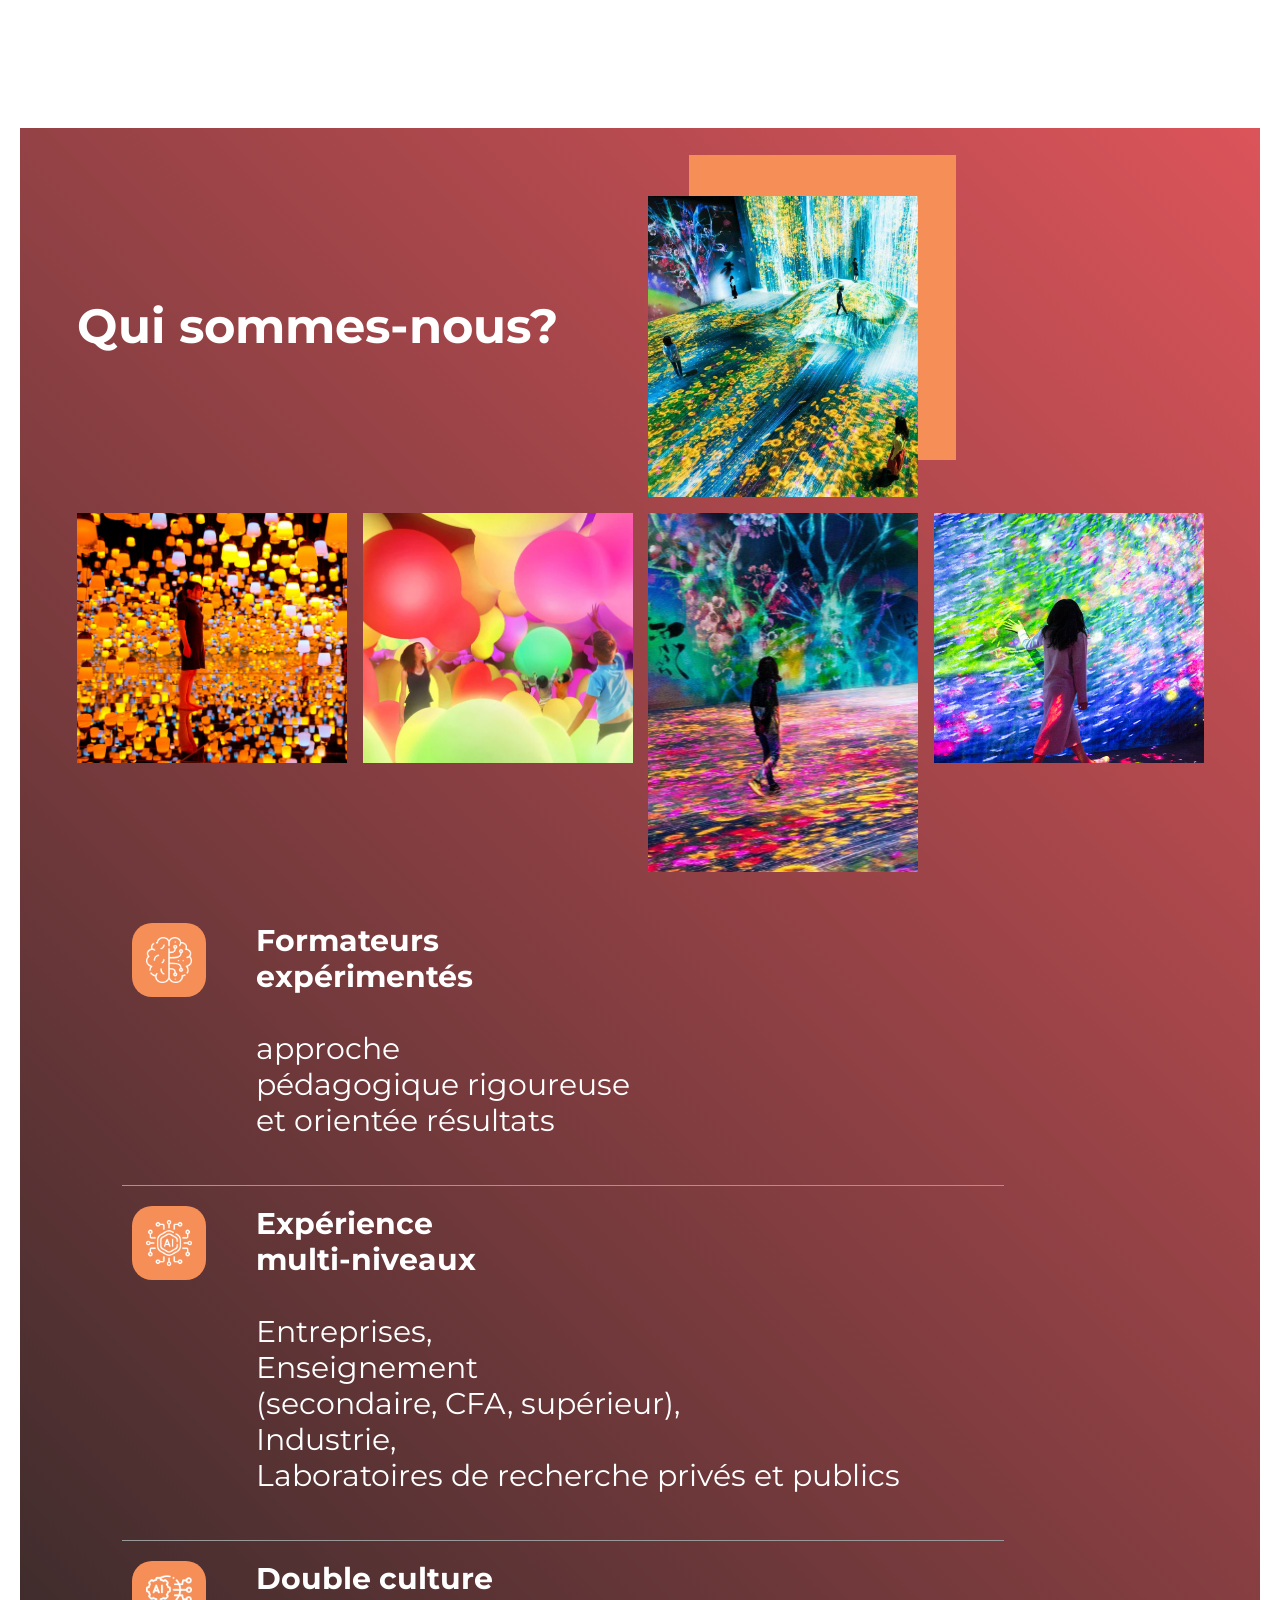
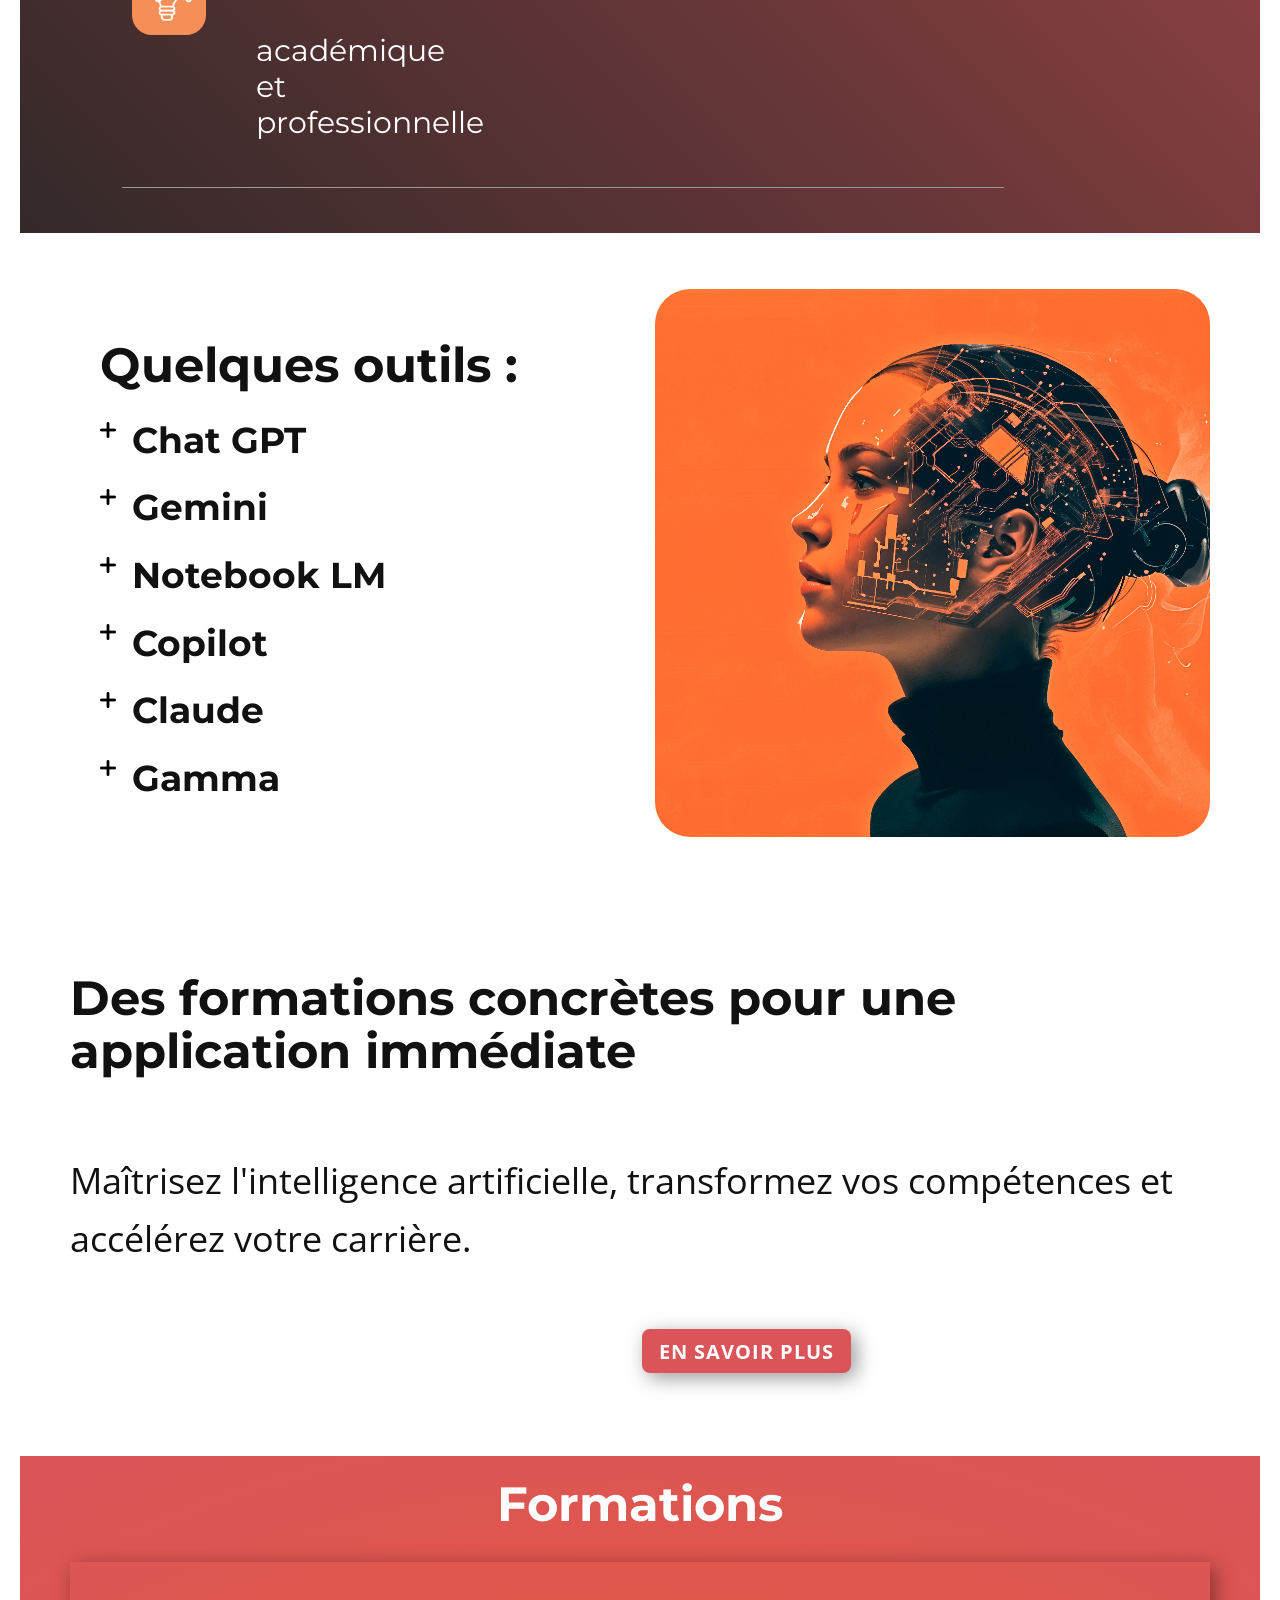
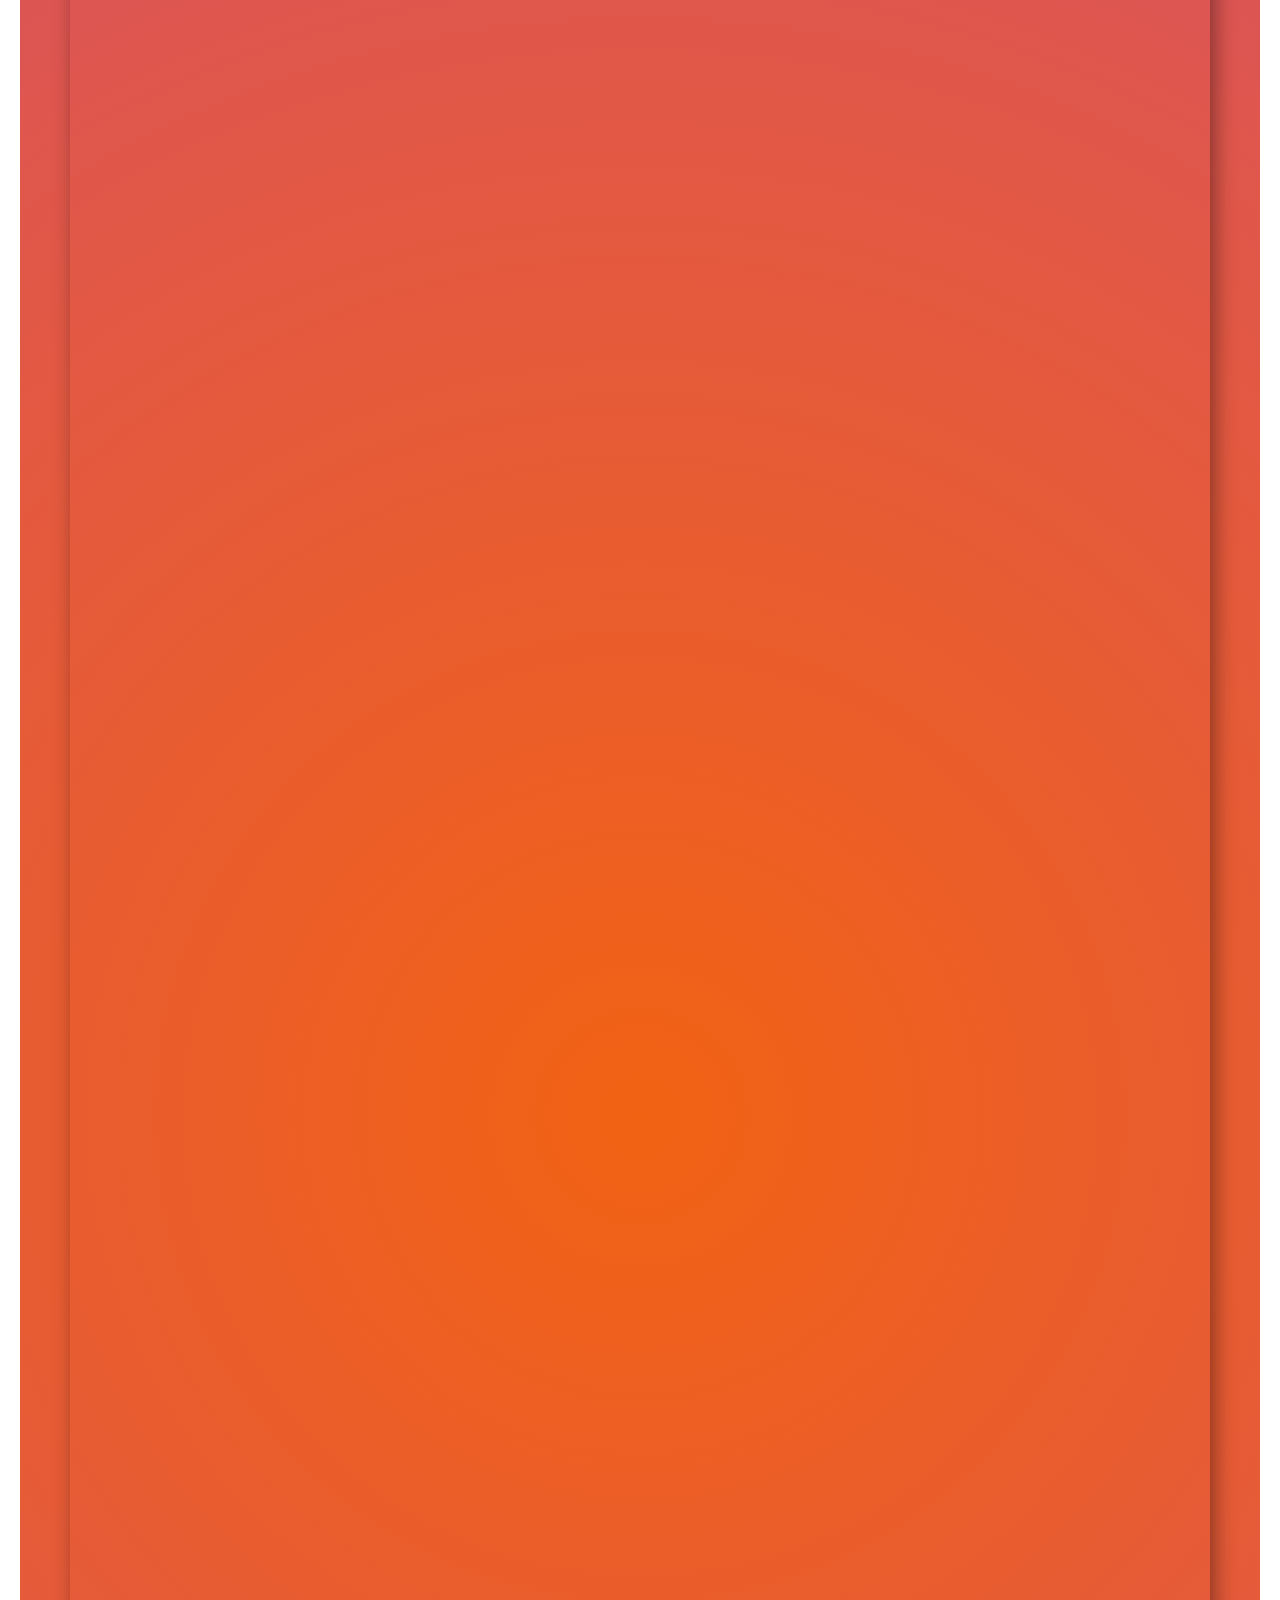
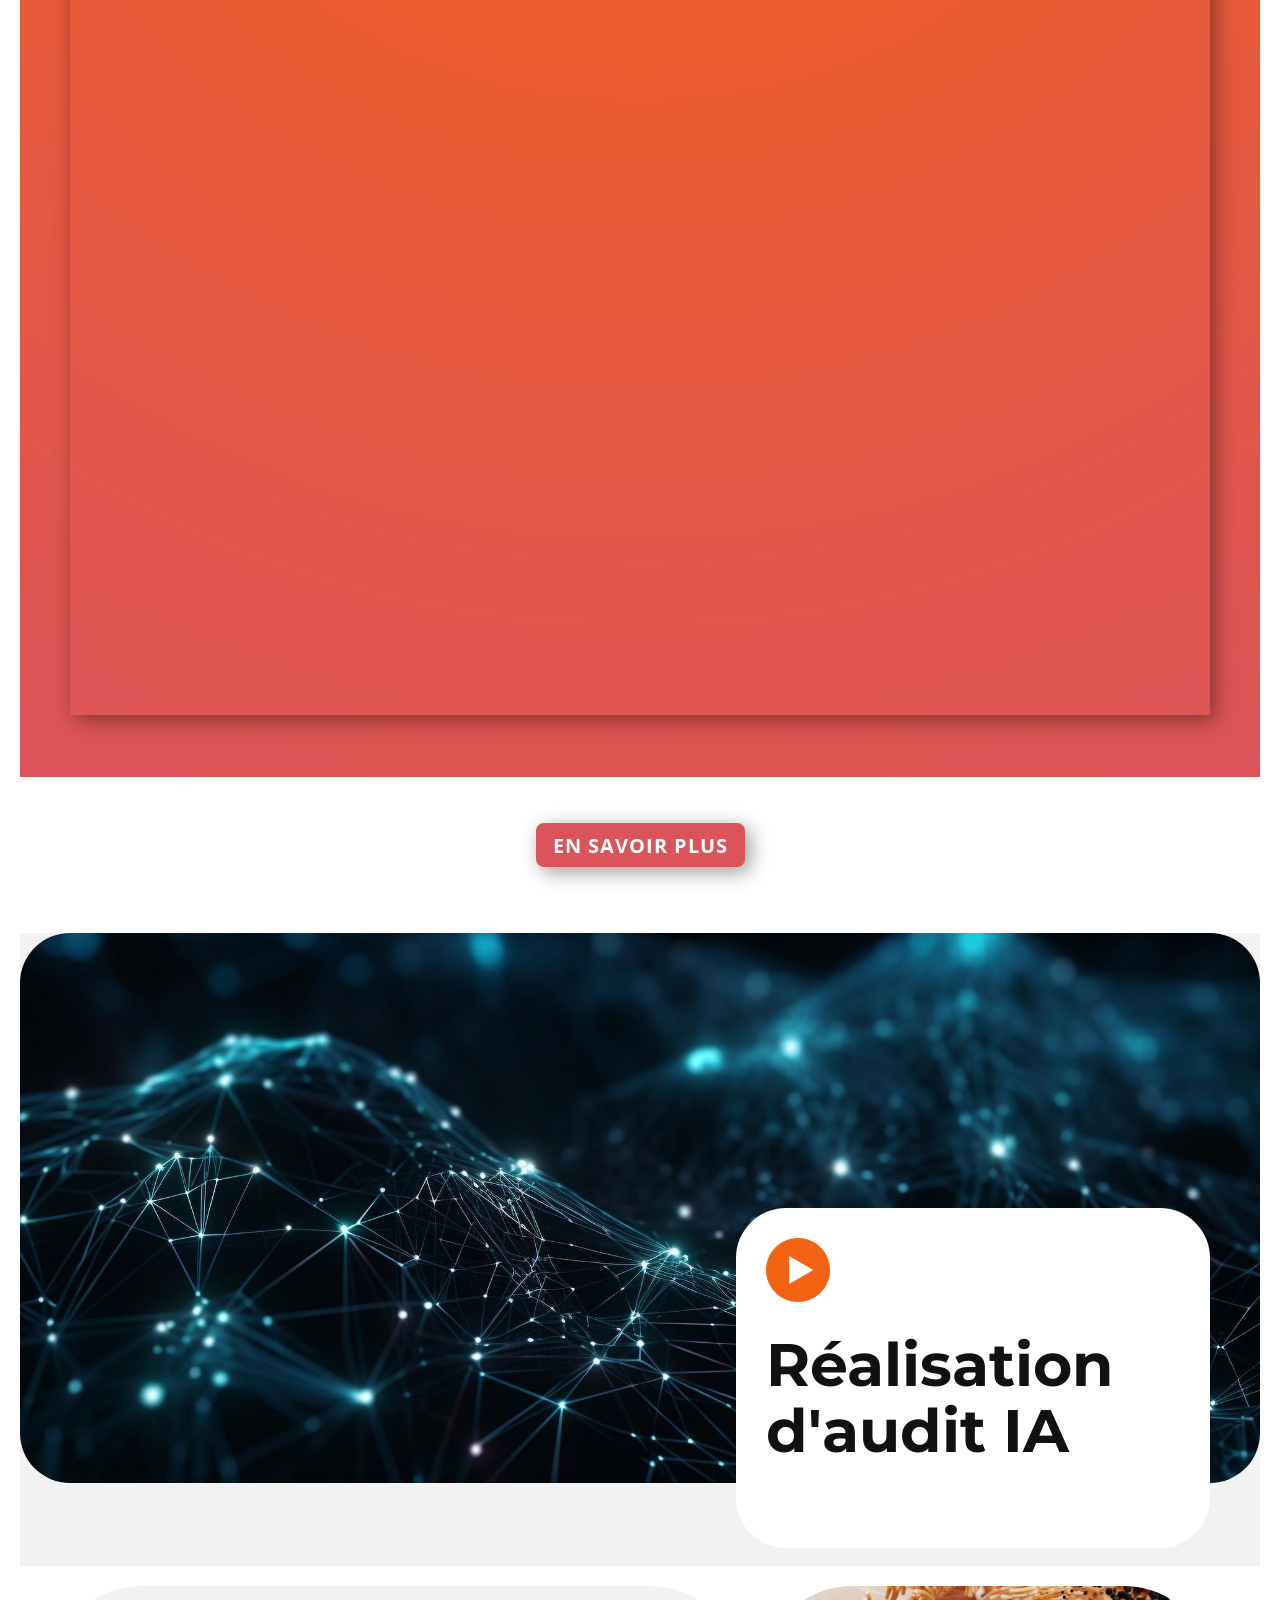
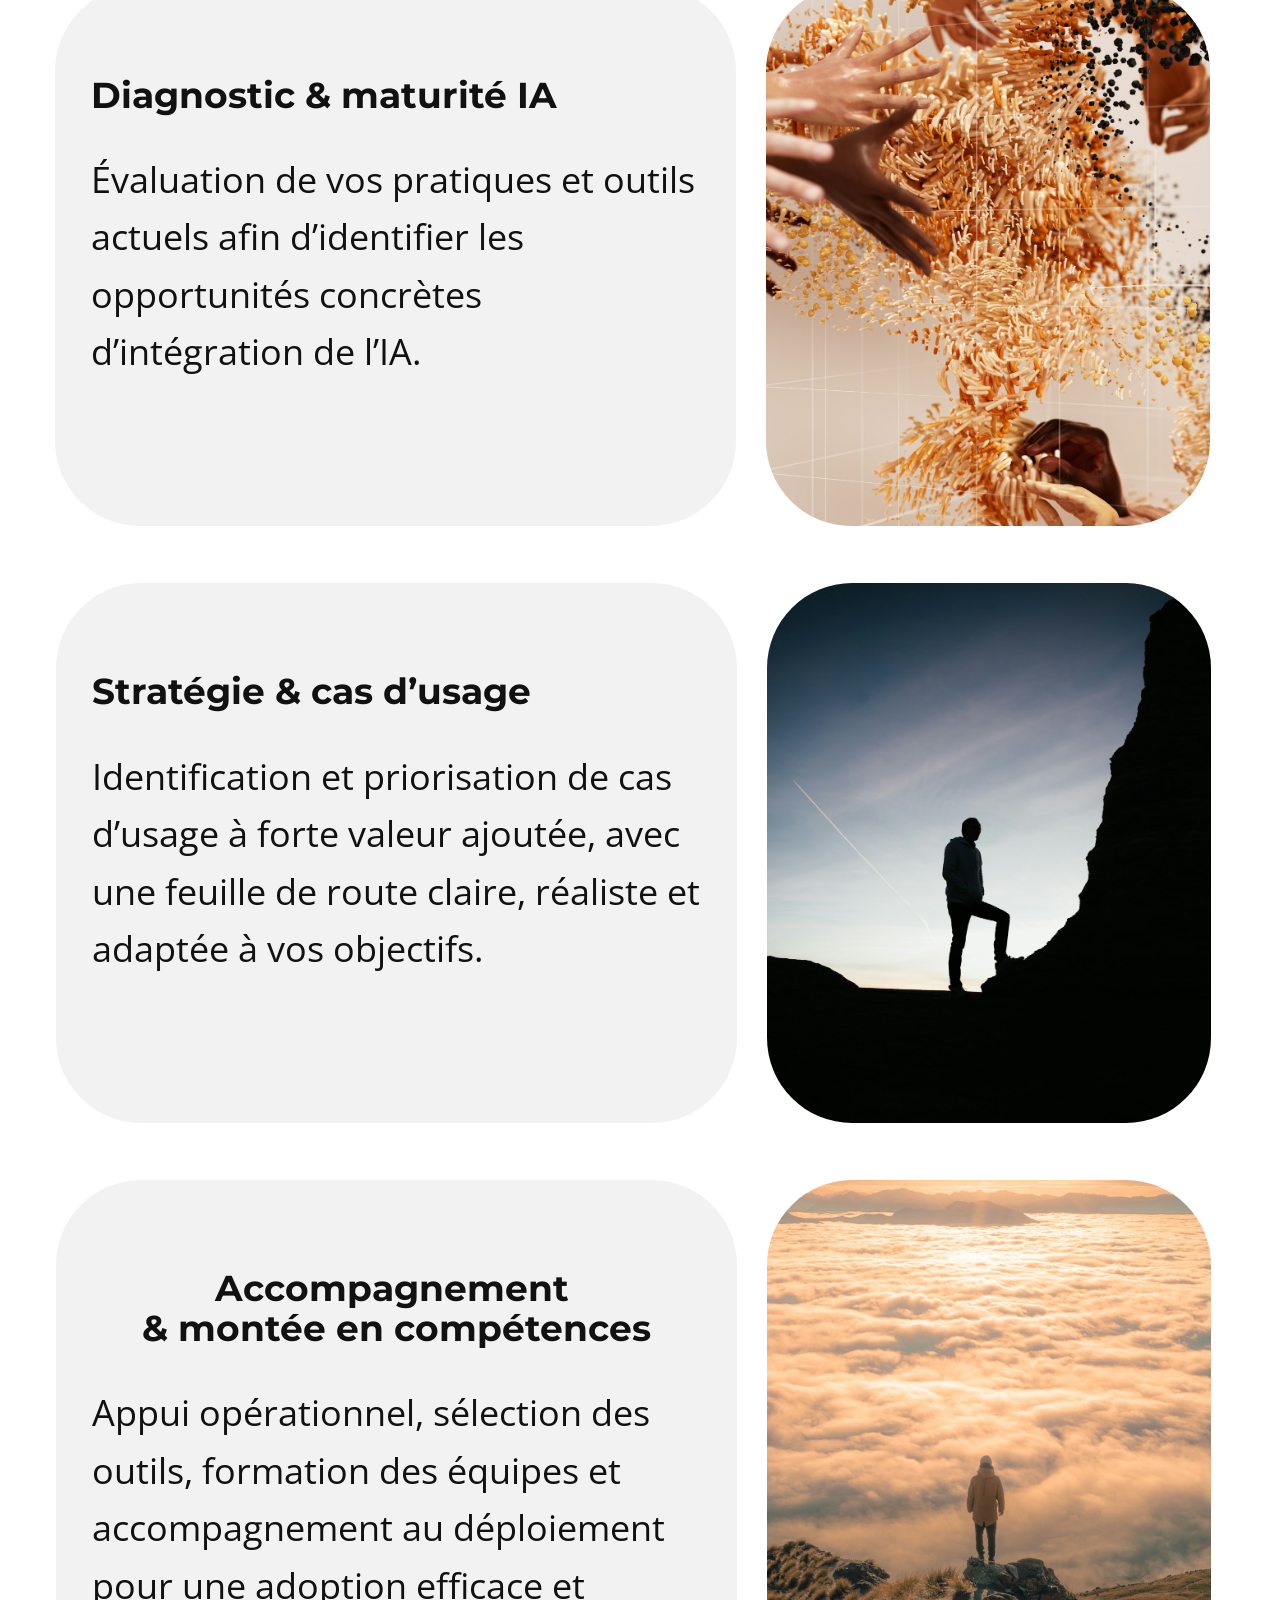
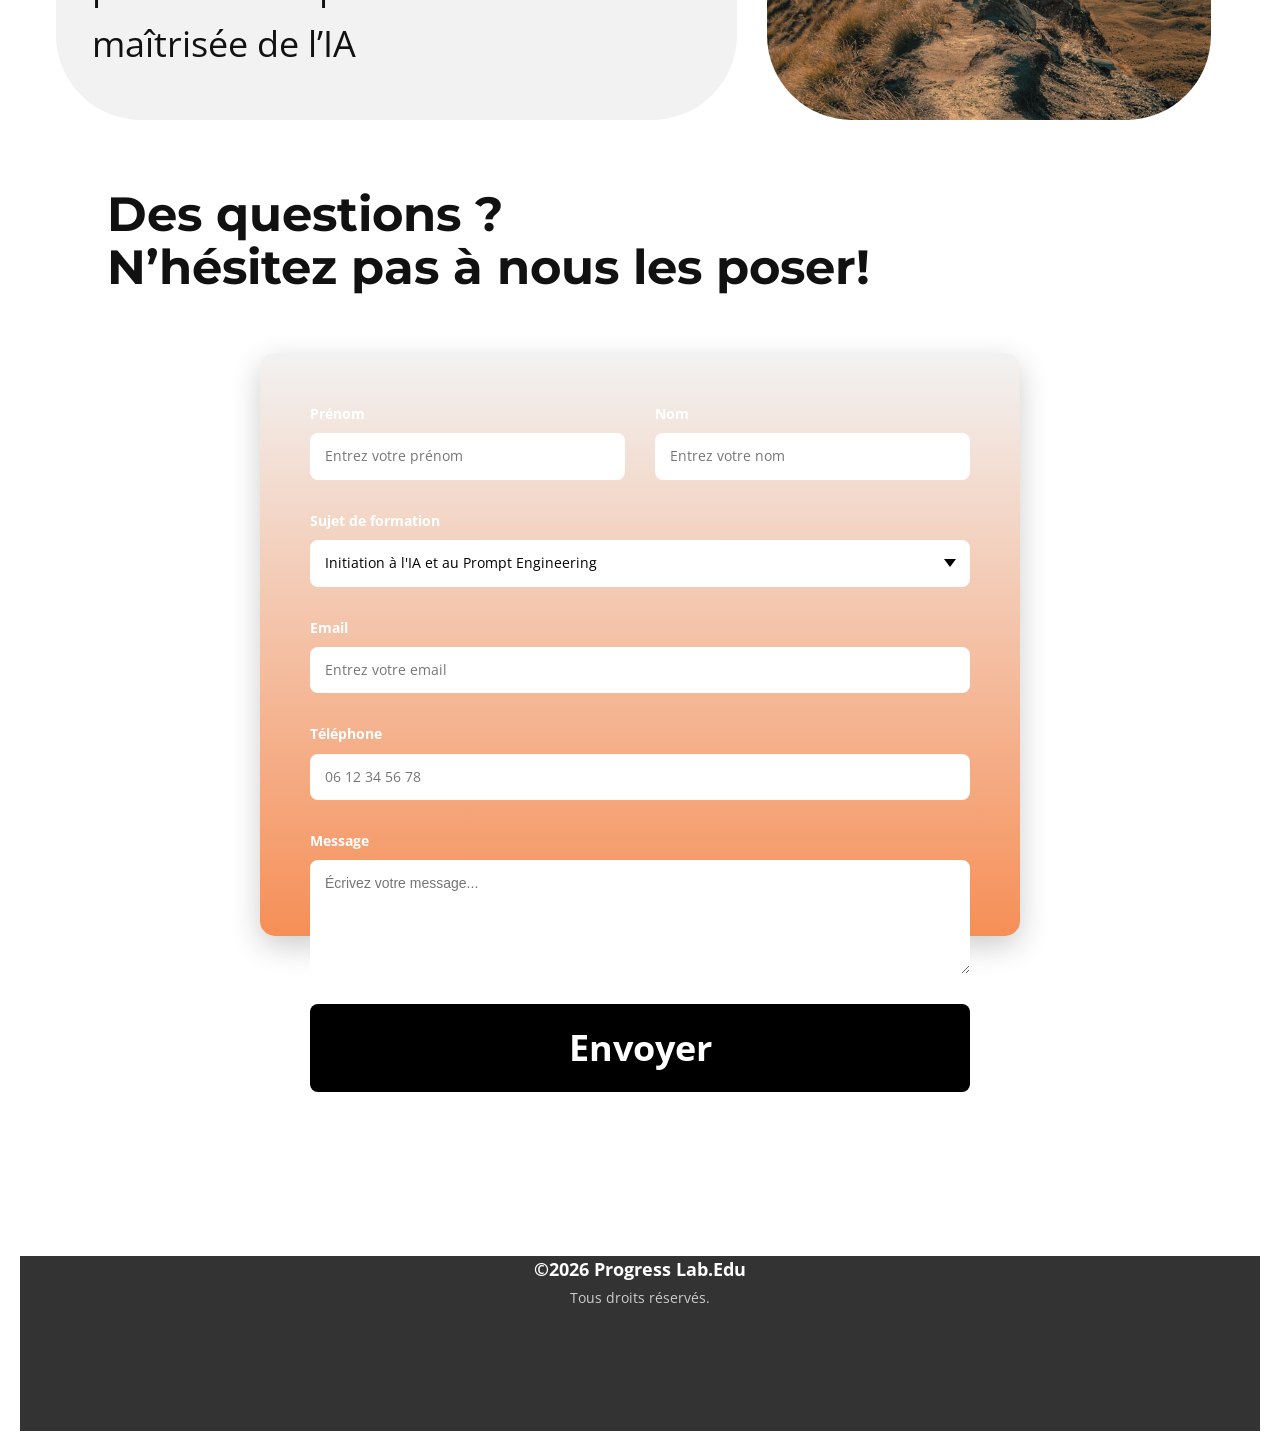
==== commit 489fdb9a: "Add files via upload" ====
--- a/index.html
+++ b/index.html
@@ -10,44 +10,179 @@
     <link rel="icon" type="image/png" href="https://progresslab-edu.github.io/ia/images/3483127.png">
     <link rel="apple-touch-icon" href="https://progresslab-edu.github.io/ia/images/3483127.png">
 
+    <link rel="canonical" href="https://progresslab-edu.github.io/" />
+    <meta property="og:site_name" content="Progress Lab.Edu">
+    <meta property="og:title" content="Progress Lab.Edu - Innovation, Audit et Formation IA">
+    <meta property="og:url" content="https://progresslab-edu.github.io/">
+    <meta property="og:type" content="website">
+    <meta property="og:description" content="Formation en intelligence artificielle, audit IA et apprentissage de l’anglais assisté par l’IA.">
+
     <script type="application/ld+json">
     {
       "@context": "https://schema.org",
-      "@type": "WebSite",
-      "name": "Progress Lab.Edu",
-      "url": "https://progresslab-edu.github.io/"
+      "@graph": [
+        {
+          "@type": "Organization",
+          "@id": "https://progresslab-edu.github.io/#organization",
+          "name": "Progress Lab.Edu",
+          "url": "https://progresslab-edu.github.io/",
+          "logo": "https://progresslab-edu.github.io/ia/images/LogoProgressLab-Edu.png",
+          "image": "https://progresslab-edu.github.io/ia/images/3483127.png"
+        },
+        {
+          "@type": "WebSite",
+          "@id": "https://progresslab-edu.github.io/#website",
+          "url": "https://progresslab-edu.github.io/",
+          "name": "Progress Lab.Edu",
+          "publisher": { "@id": "https://progresslab-edu.github.io/#organization" }
+        }
+      ]
     }
     </script>
 
-    <link rel="canonical" href="https://progresslab-edu.github.io/" />
     <link rel="stylesheet" href="page.css" media="screen">
     <link rel="stylesheet" href="index.css" media="screen">
-
     <script class="u-script" type="text/javascript" src="jquery.js" defer=""></script>
     <script class="u-script" type="text/javascript" src="page.js" defer=""></script>
-    <meta name="generator" content="Progress Lab">
-
-   
-    
-    
-    
-    <link id="u-page-google-font" rel="stylesheet" href="https://fonts.googleapis.com/css2?display=swap&amp;family=Roboto:ital,wght@0,100;0,200;0,300;0,400;0,500;0,600;0,700;0,800;0,900;1,100;1,200;1,300;1,400;1,500;1,600;1,700;1,800;1,900&amp;family=Open+Sans:ital,wght@0,300;0,400;0,500;0,600;0,700;0,800;1,300;1,400;1,500;1,600;1,700;1,800&amp;family=Montserrat:ital,wght@0,100;0,200;0,300;0,400;0,500;0,600;0,700;0,800;0,900;1,100;1,200;1,300;1,400;1,500;1,600;1,700;1,800;1,900&amp;family=PT+Sans:ital,wght@0,400;0,700;1,400;1,700">
-    <script type="application/ld+json">{
-		"@context": "http://schema.org",
-		"@type": "Organization",
-		"name": "WebSite",
-		"url": "/",
-		"logo": "images/LogoProgressLab-Edu.png"
-}</script>
+    <link id="u-page-google-font" rel="stylesheet" href="https://fonts.googleapis.com/css2?family=Roboto:wght@400;700&family=Open+Sans:wght@400;700&family=Montserrat:wght@400;700&family=PT+Sans:wght@400;700&display=swap">
     <meta name="theme-color" content="#f26213">
-    <meta property="og:title" content="Progress Lab.Edu - Formation IA et Anglais">
-    <meta property="og:description" content="Formation en intelligence artificielle, audit IA et apprentissage de l’anglais assisté par l’IA pour entreprises, organismes de formation, enseignants, universités et particuliers, IA pour la bureautique, IA pour l'apprentissage, IA pour le développement personnel et la créativité, Formation Chat GPT, Formation Gemini, Formation Notebook LM, Formation Claude, Formation Copilot, Formation Gamma, Formation Gamma, Formation Anglais, Communication Scientifique et technique, No Code">
-    <meta property="og:type" content="website">
-    <link rel="canonical" href="/">
-  <meta name="referrer" content="origin"><meta data-intl-tel-input-cdn-path="intlTelInput/">
+
+  <style>
+    body {
+      margin: 0;
+      padding: 20px;
+      font-family: Arial, sans-serif;
+      background: #f5f5f5;
+    }
+    
+    .u-section-12 {
+      max-width: 800px;
+      margin: 0 auto;
+      padding: 20px;
+    }
+    
+    .u-form-1 {
+      background: linear-gradient(135deg, #667eea 0%, #764ba2 100%);
+      border-radius: 15px;
+      padding: 50px;
+      box-shadow: 0 10px 30px rgba(0,0,0,0.2);
+    }
+    
+    .u-inner-form {
+      display: grid;
+      grid-template-columns: 1fr 1fr;
+      gap: 30px;
+    }
+    
+    .u-form-group {
+      display: flex;
+      flex-direction: column;
+    }
+    
+    .u-form-partition-factor-2 {
+      grid-column: span 1;
+    }
+    
+    .u-form-email,
+    .u-form-message,
+    .u-form-group-3,
+    .u-form-group-5,
+    .u-form-submit {
+      grid-column: span 2;
+    }
+    
+    .u-label {
+      color: white;
+      font-weight: bold;
+      margin-bottom: 8px;
+      font-size: 14px;
+    }
+    
+    .u-input {
+      padding: 12px 15px;
+      border: none;
+      border-radius: 8px;
+      font-size: 14px;
+      background: white;
+      transition: all 0.3s;
+    }
+    
+    .u-input:focus {
+      outline: none;
+      box-shadow: 0 0 0 3px rgba(255,255,255,0.3);
+    }
+    
+    .u-form-select-wrapper {
+      position: relative;
+    }
+    
+    .u-form-select-wrapper select {
+      width: 100%;
+      appearance: none;
+      padding-right: 35px;
+    }
+    
+    .u-caret-svg {
+      position: absolute;
+      right: 12px;
+      top: 50%;
+      transform: translateY(-50%);
+      pointer-events: none;
+      color: #666;
+    }
+    
+    textarea.u-input {
+      resize: vertical;
+      min-height: 100px;
+      font-family: Arial, sans-serif;
+    }
+    
+    .u-btn-1 {
+      background: #000;
+      color: white;
+      padding: 15px 40px;
+      border: none;
+      border-radius: 8px;
+      font-size: 16px;
+      font-weight: bold;
+      cursor: pointer;
+      transition: all 0.3s;
+    }
+    
+    .u-btn-1:hover {
+      background: #333;
+      transform: translateY(-2px);
+      box-shadow: 0 5px 15px rgba(0,0,0,0.3);
+    }
+    
+    .u-btn-1:active {
+      transform: translateY(0);
+    }
+    
+    @media (max-width: 768px) {
+      .u-inner-form {
+        grid-template-columns: 1fr;
+      }
+      
+      .u-form-partition-factor-2,
+      .u-form-email,
+      .u-form-message,
+      .u-form-group-3,
+      .u-form-group-5 {
+        grid-column: span 1;
+      }
+      
+      .u-form-1 {
+        padding: 30px 20px;
+      }
+    }
+  </style>
+</head>
+    
+    
   <body data-home-page="Home.html?" data-home-page-title="Home" data-path-to-root="./" data-include-products="false" class="u-body u-clearfix u-xxl-mode" data-lang="fr"><header class="u-clearfix u-header u-header" id="sec-654e"><div class="u-clearfix u-sheet u-sheet-1">
         <a href="" class="u-image u-logo u-image-1" data-image-width="488" data-image-height="143">
-          <img src="images/LogoProgressLab-Edu.png" class="u-logo-image u-logo-image-1">
+          <img src="https://progresslab-edu.github.io/ia/images/LogoProgressLab-Edu.png" class="u-logo-image u-logo-image-1">
         </a>
       </div></header>
     <section class="u-clearfix u-gradient u-section-1" id="block-2">
@@ -399,144 +534,6 @@
       </div>
     </section>
 
-<!DOCTYPE html>
-<html lang="fr">
-<head>
-  <meta charset="UTF-8">
-  <meta name="viewport" content="width=device-width, initial-scale=1.0">
-  <title>Formulaire de contact</title>
-  <style>
-    body {
-      margin: 0;
-      padding: 20px;
-      font-family: Arial, sans-serif;
-      background: #f5f5f5;
-    }
-    
-    .u-section-12 {
-      max-width: 800px;
-      margin: 0 auto;
-      padding: 20px;
-    }
-    
-    .u-form-1 {
-      background: linear-gradient(135deg, #667eea 0%, #764ba2 100%);
-      border-radius: 15px;
-      padding: 50px;
-      box-shadow: 0 10px 30px rgba(0,0,0,0.2);
-    }
-    
-    .u-inner-form {
-      display: grid;
-      grid-template-columns: 1fr 1fr;
-      gap: 30px;
-    }
-    
-    .u-form-group {
-      display: flex;
-      flex-direction: column;
-    }
-    
-    .u-form-partition-factor-2 {
-      grid-column: span 1;
-    }
-    
-    .u-form-email,
-    .u-form-message,
-    .u-form-group-3,
-    .u-form-group-5,
-    .u-form-submit {
-      grid-column: span 2;
-    }
-    
-    .u-label {
-      color: white;
-      font-weight: bold;
-      margin-bottom: 8px;
-      font-size: 14px;
-    }
-    
-    .u-input {
-      padding: 12px 15px;
-      border: none;
-      border-radius: 8px;
-      font-size: 14px;
-      background: white;
-      transition: all 0.3s;
-    }
-    
-    .u-input:focus {
-      outline: none;
-      box-shadow: 0 0 0 3px rgba(255,255,255,0.3);
-    }
-    
-    .u-form-select-wrapper {
-      position: relative;
-    }
-    
-    .u-form-select-wrapper select {
-      width: 100%;
-      appearance: none;
-      padding-right: 35px;
-    }
-    
-    .u-caret-svg {
-      position: absolute;
-      right: 12px;
-      top: 50%;
-      transform: translateY(-50%);
-      pointer-events: none;
-      color: #666;
-    }
-    
-    textarea.u-input {
-      resize: vertical;
-      min-height: 100px;
-      font-family: Arial, sans-serif;
-    }
-    
-    .u-btn-1 {
-      background: #000;
-      color: white;
-      padding: 15px 40px;
-      border: none;
-      border-radius: 8px;
-      font-size: 16px;
-      font-weight: bold;
-      cursor: pointer;
-      transition: all 0.3s;
-    }
-    
-    .u-btn-1:hover {
-      background: #333;
-      transform: translateY(-2px);
-      box-shadow: 0 5px 15px rgba(0,0,0,0.3);
-    }
-    
-    .u-btn-1:active {
-      transform: translateY(0);
-    }
-    
-    @media (max-width: 768px) {
-      .u-inner-form {
-        grid-template-columns: 1fr;
-      }
-      
-      .u-form-partition-factor-2,
-      .u-form-email,
-      .u-form-message,
-      .u-form-group-3,
-      .u-form-group-5 {
-        grid-column: span 1;
-      }
-      
-      .u-form-1 {
-        padding: 30px 20px;
-      }
-    }
-  </style>
-</head>
-<body>
   <section class="u-section-12" id="block-12">
     <div class="u-form-1">
       <form action="https://formspree.io/f/xnjjjwny" method="POST" class="u-inner-form" enctype="multipart/form-data">
@@ -594,27 +591,26 @@
     </div>
   </section>
 
+
+      </div>
+    </section>
+    <section class="u-clearfix u-section-13" id="block-13">
+      <div class="u-clearfix u-sheet u-sheet-1"></div>
+    </section>
+    
+    
+     <footer class="u-align-center u-clearfix u-container-align-center u-footer u-grey-80 u-footer" id="sec-879e">
+  <div class="u-clearfix u-sheet u-sheet-1">
+    <p style="margin: 0; line-height: 1.5;">
+      <span style="font-size: 1.1rem; font-weight: 700;">©2026 Progress Lab.Edu</span>
+      <br>
+      <span style="font-size: 0.85rem; color: #cccccc;">Tous droits réservés.</span>
+    </p>
+  </div>
+</footer>
+
 <script data-goatcounter="https://progresslab.goatcounter.com/count"
         async src="//gc.zgo.at/count.js"></script>
 
-</body>
-</html>
-
-
-
-      </div>
-    </section>
-    <section class="u-clearfix u-section-13" id="block-13">
-      <div class="u-clearfix u-sheet u-sheet-1"></div>
-    </section>
-    
-    
-    
-    <footer class="u-align-center u-clearfix u-container-align-center u-footer u-grey-80 u-footer" id="sec-879e"><div class="u-clearfix u-sheet u-valign-middle-lg u-valign-middle-md u-valign-middle-sm u-valign-middle-xl u-valign-middle-xs u-sheet-1">
-        <p class="u-small-text u-text u-text-variant u-text-1"> ©2026 Progress Lab-Edu. <br>&nbsp;Tous droits réservés.
-        </p>
-      </div></footer>
-    <section class="u-backlink u-clearfix u-grey-80"> 
-    </section>
   
 </body></html>
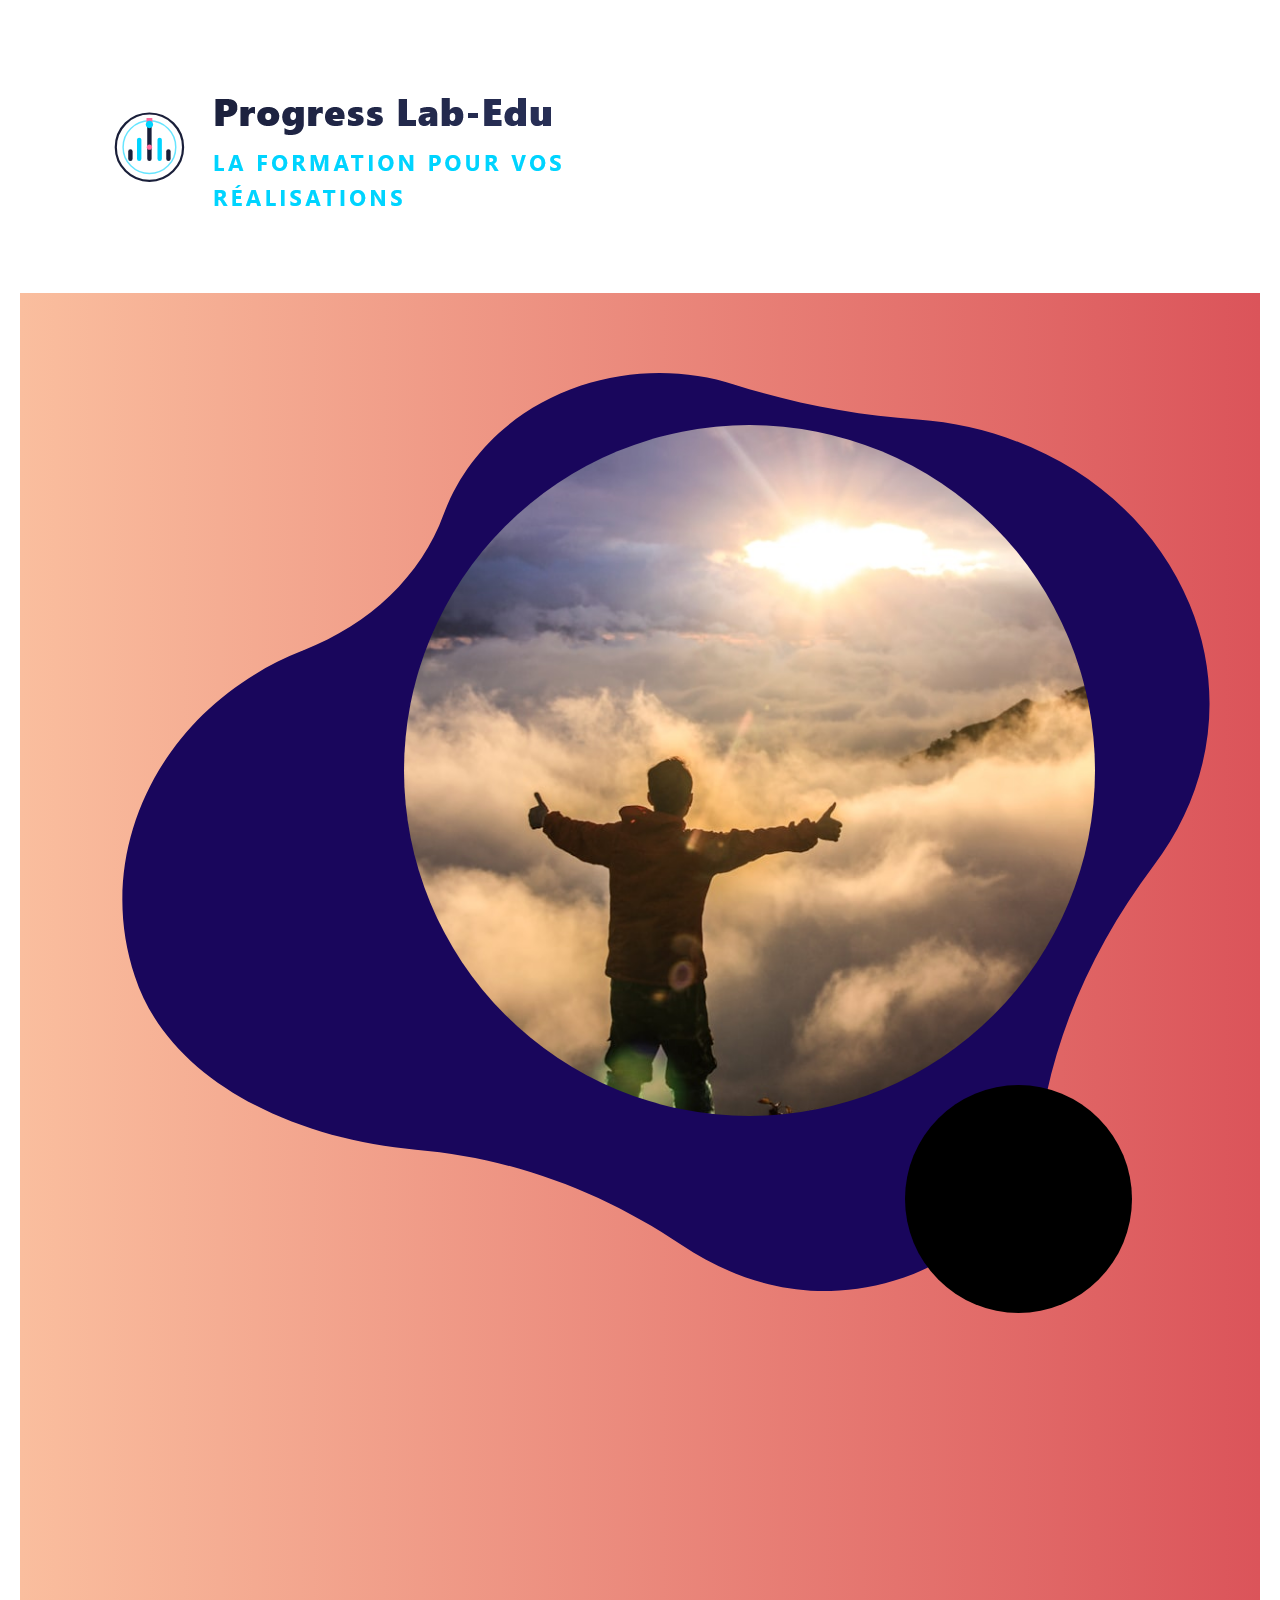
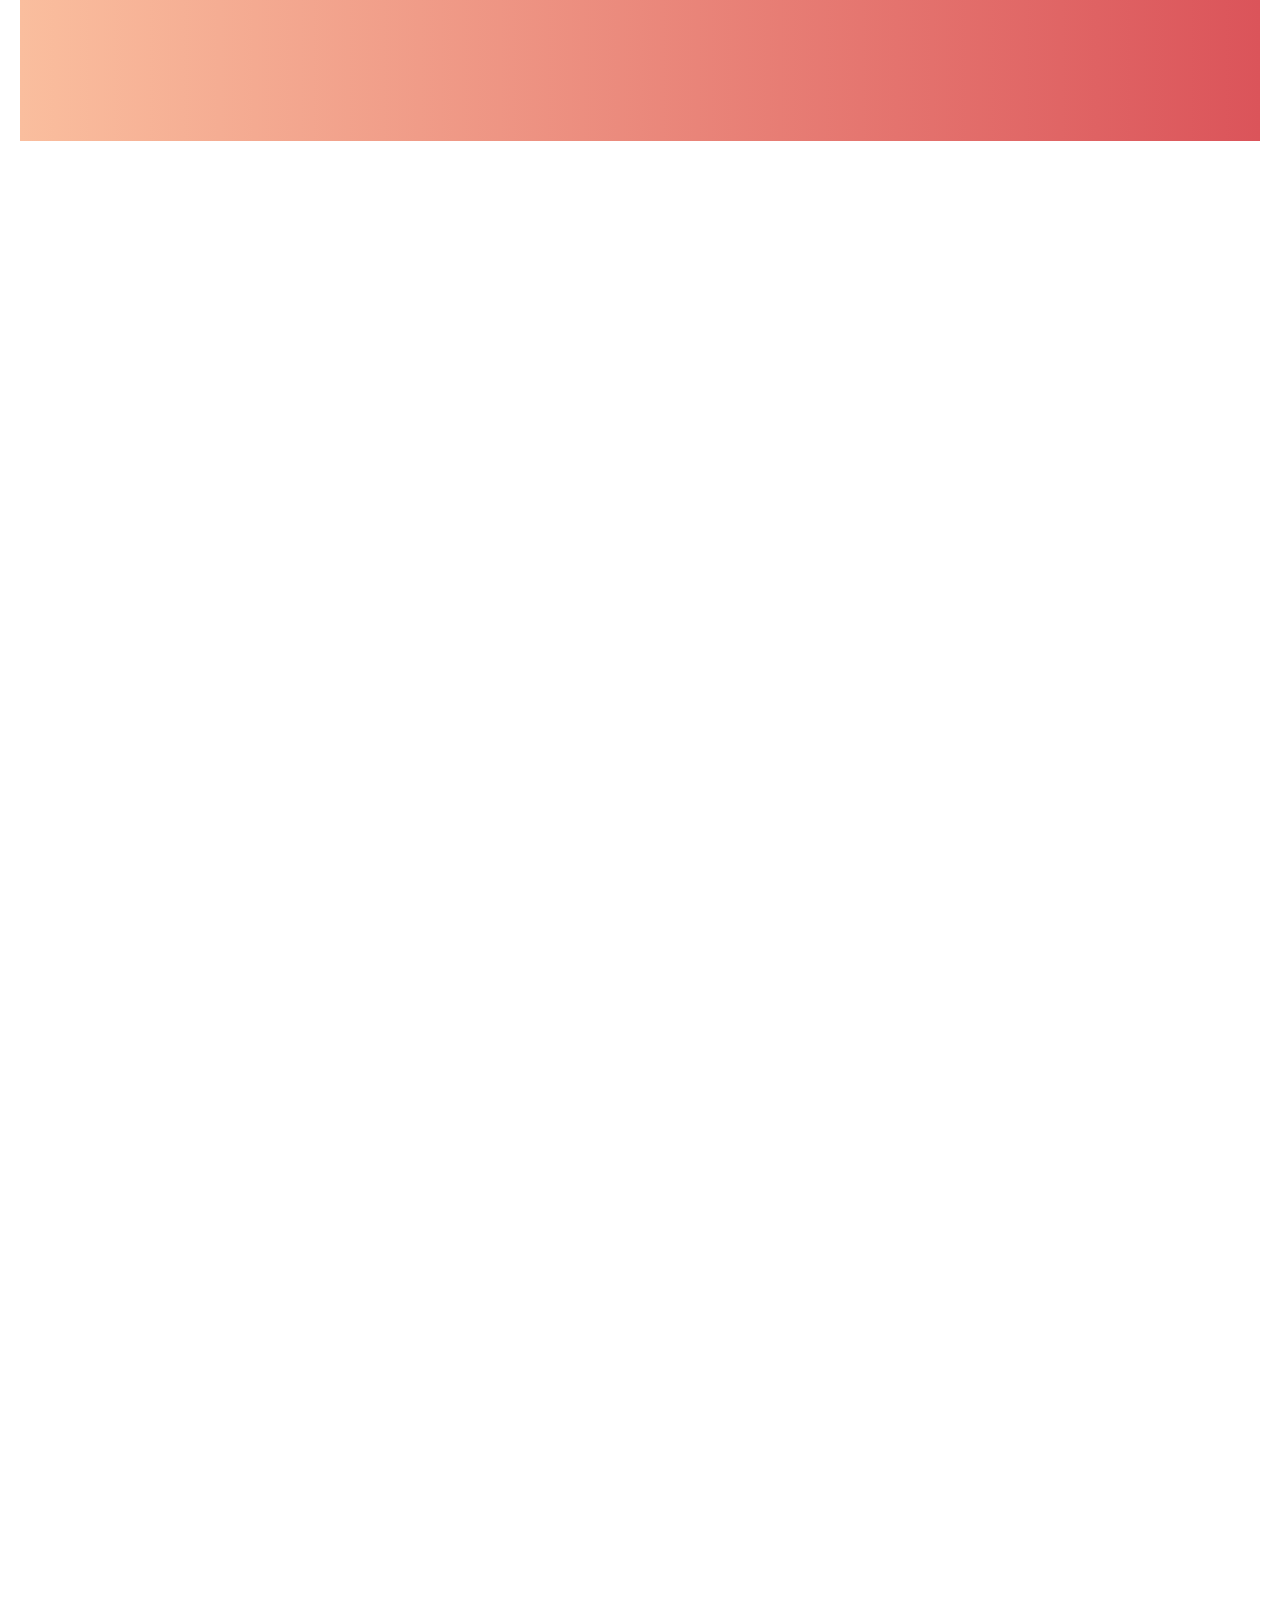
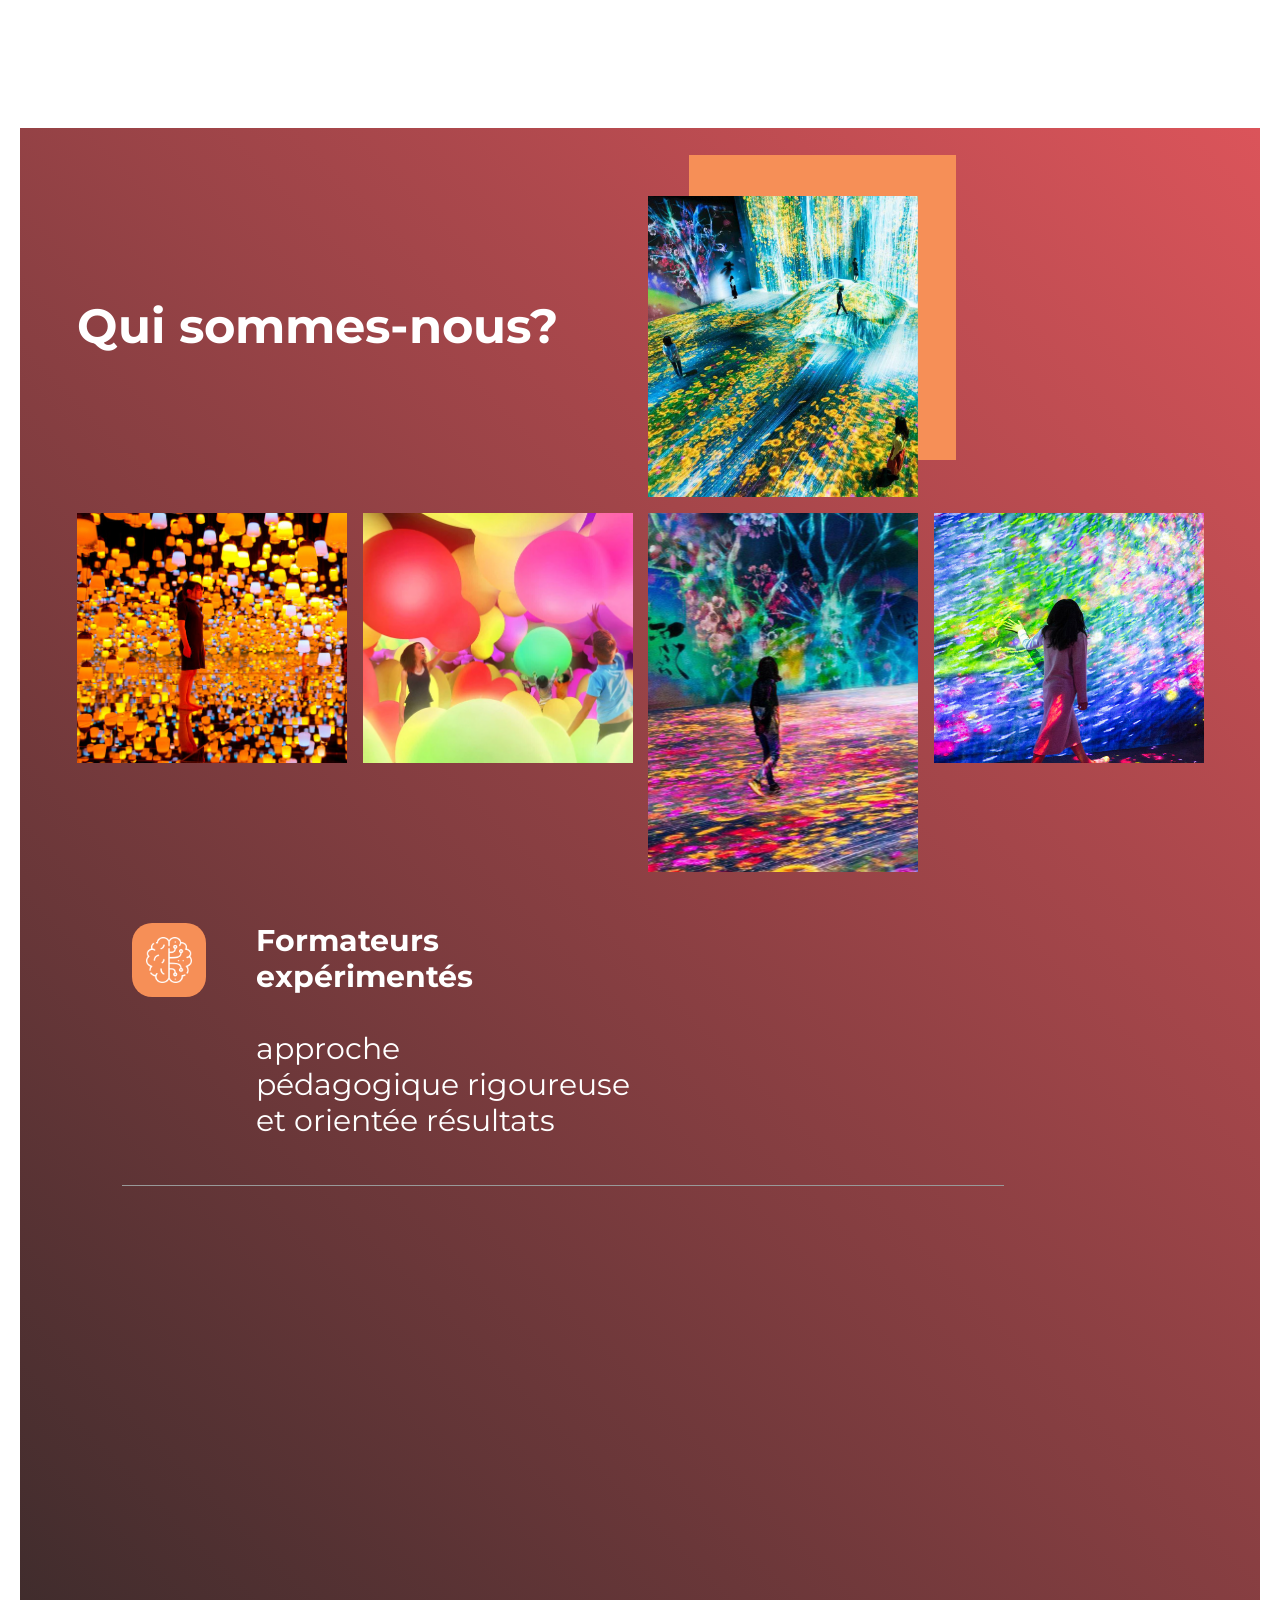
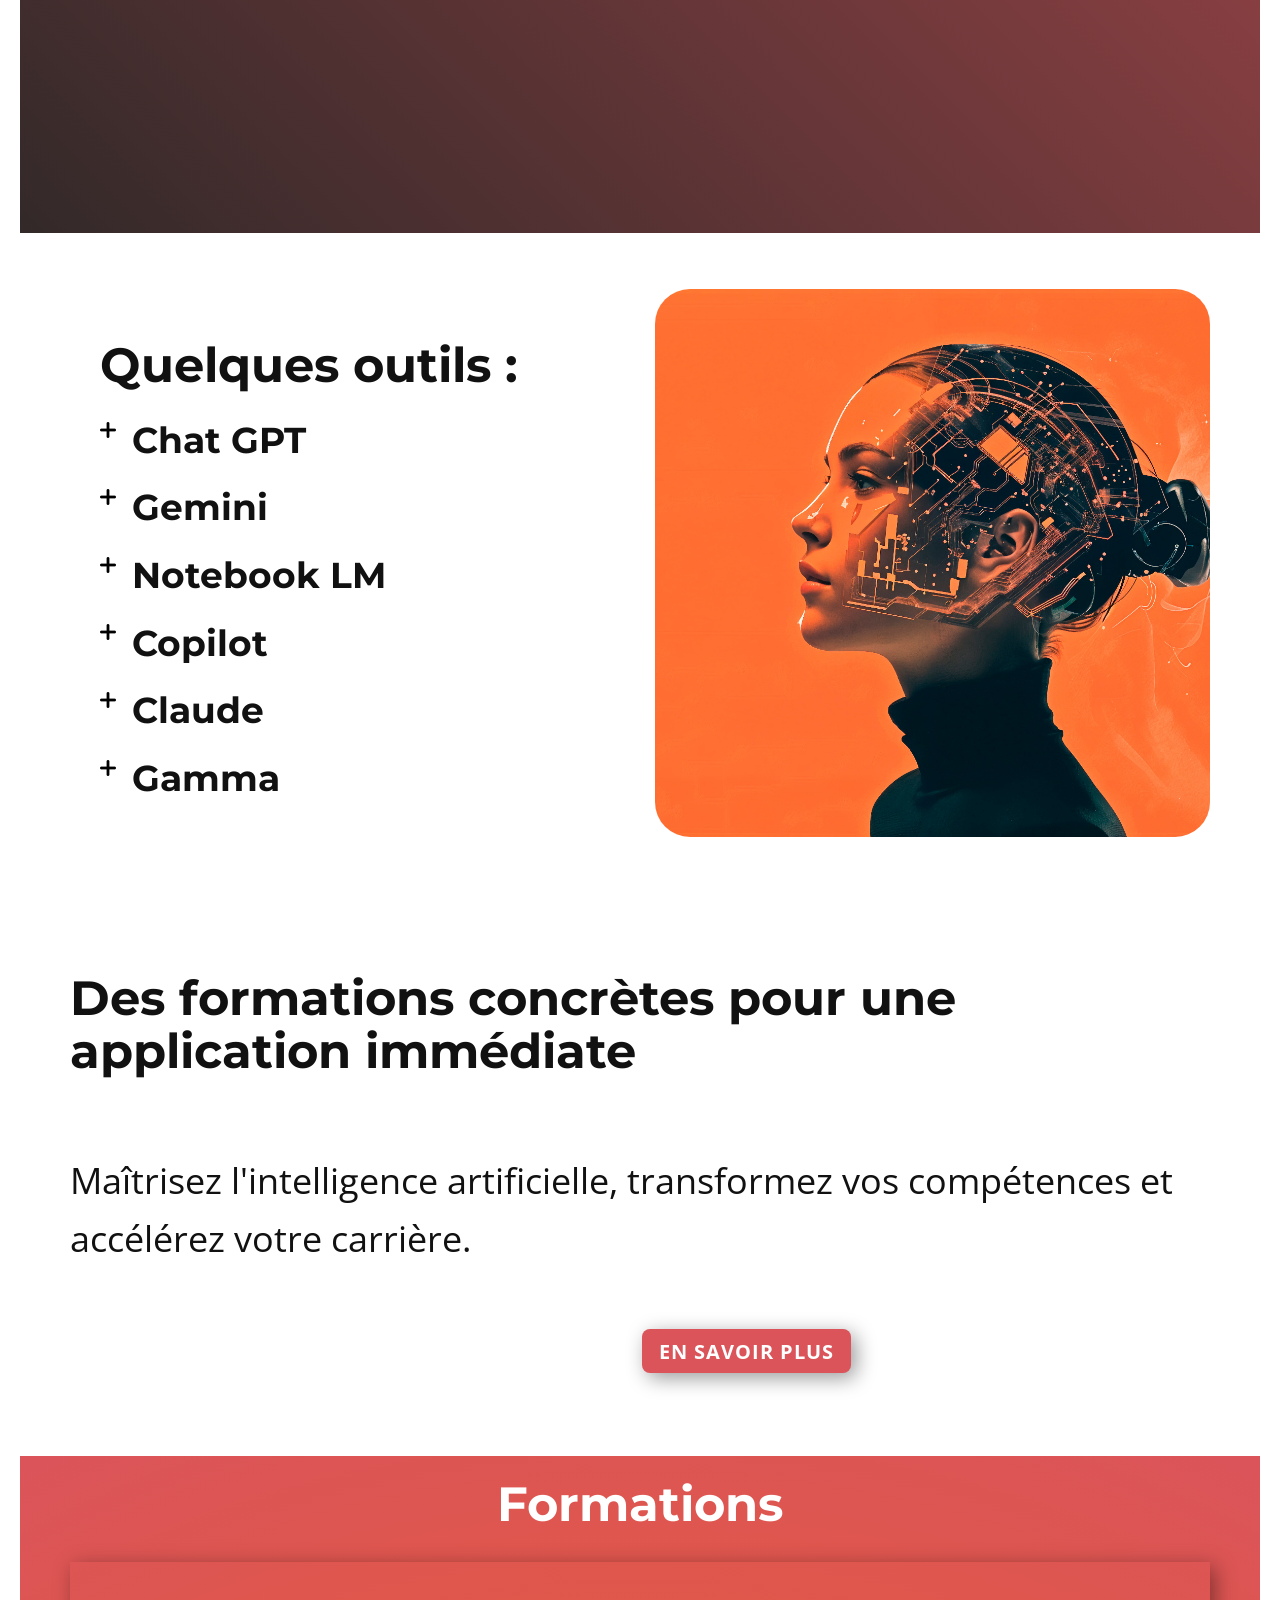
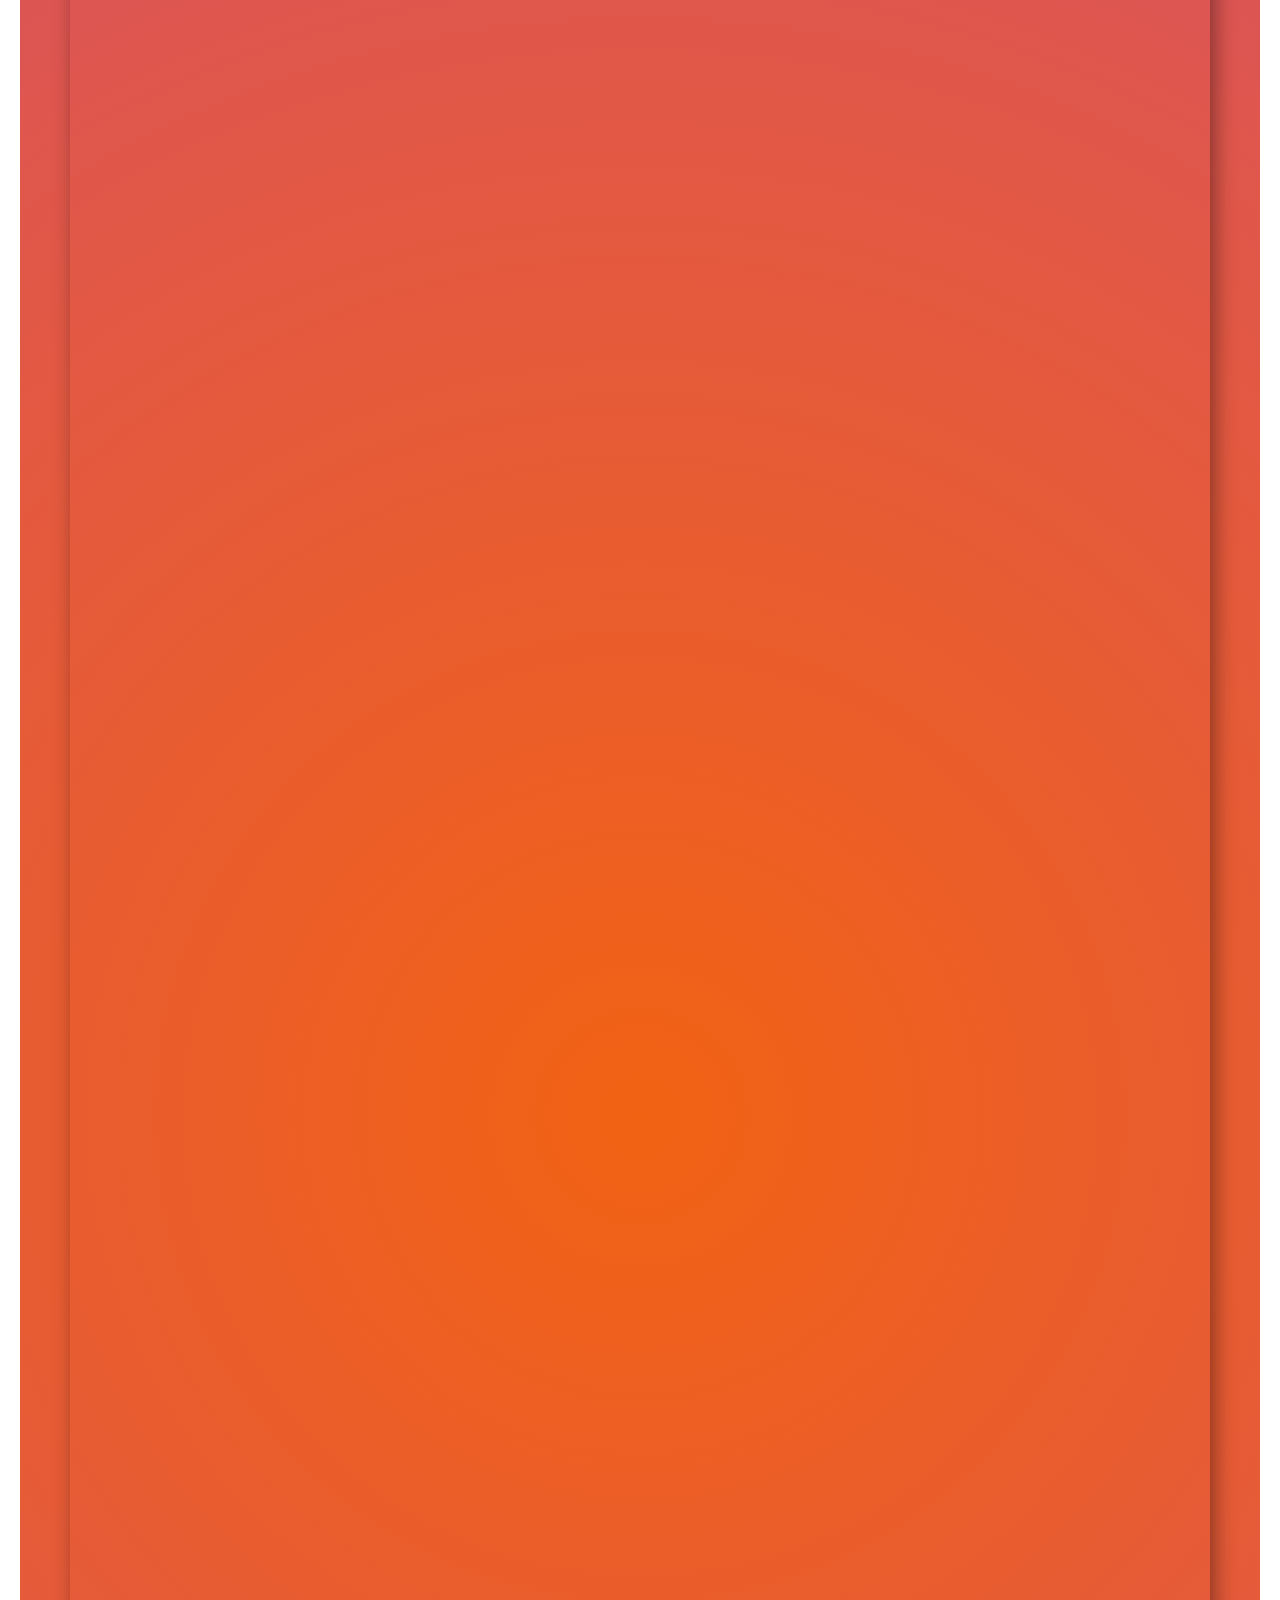
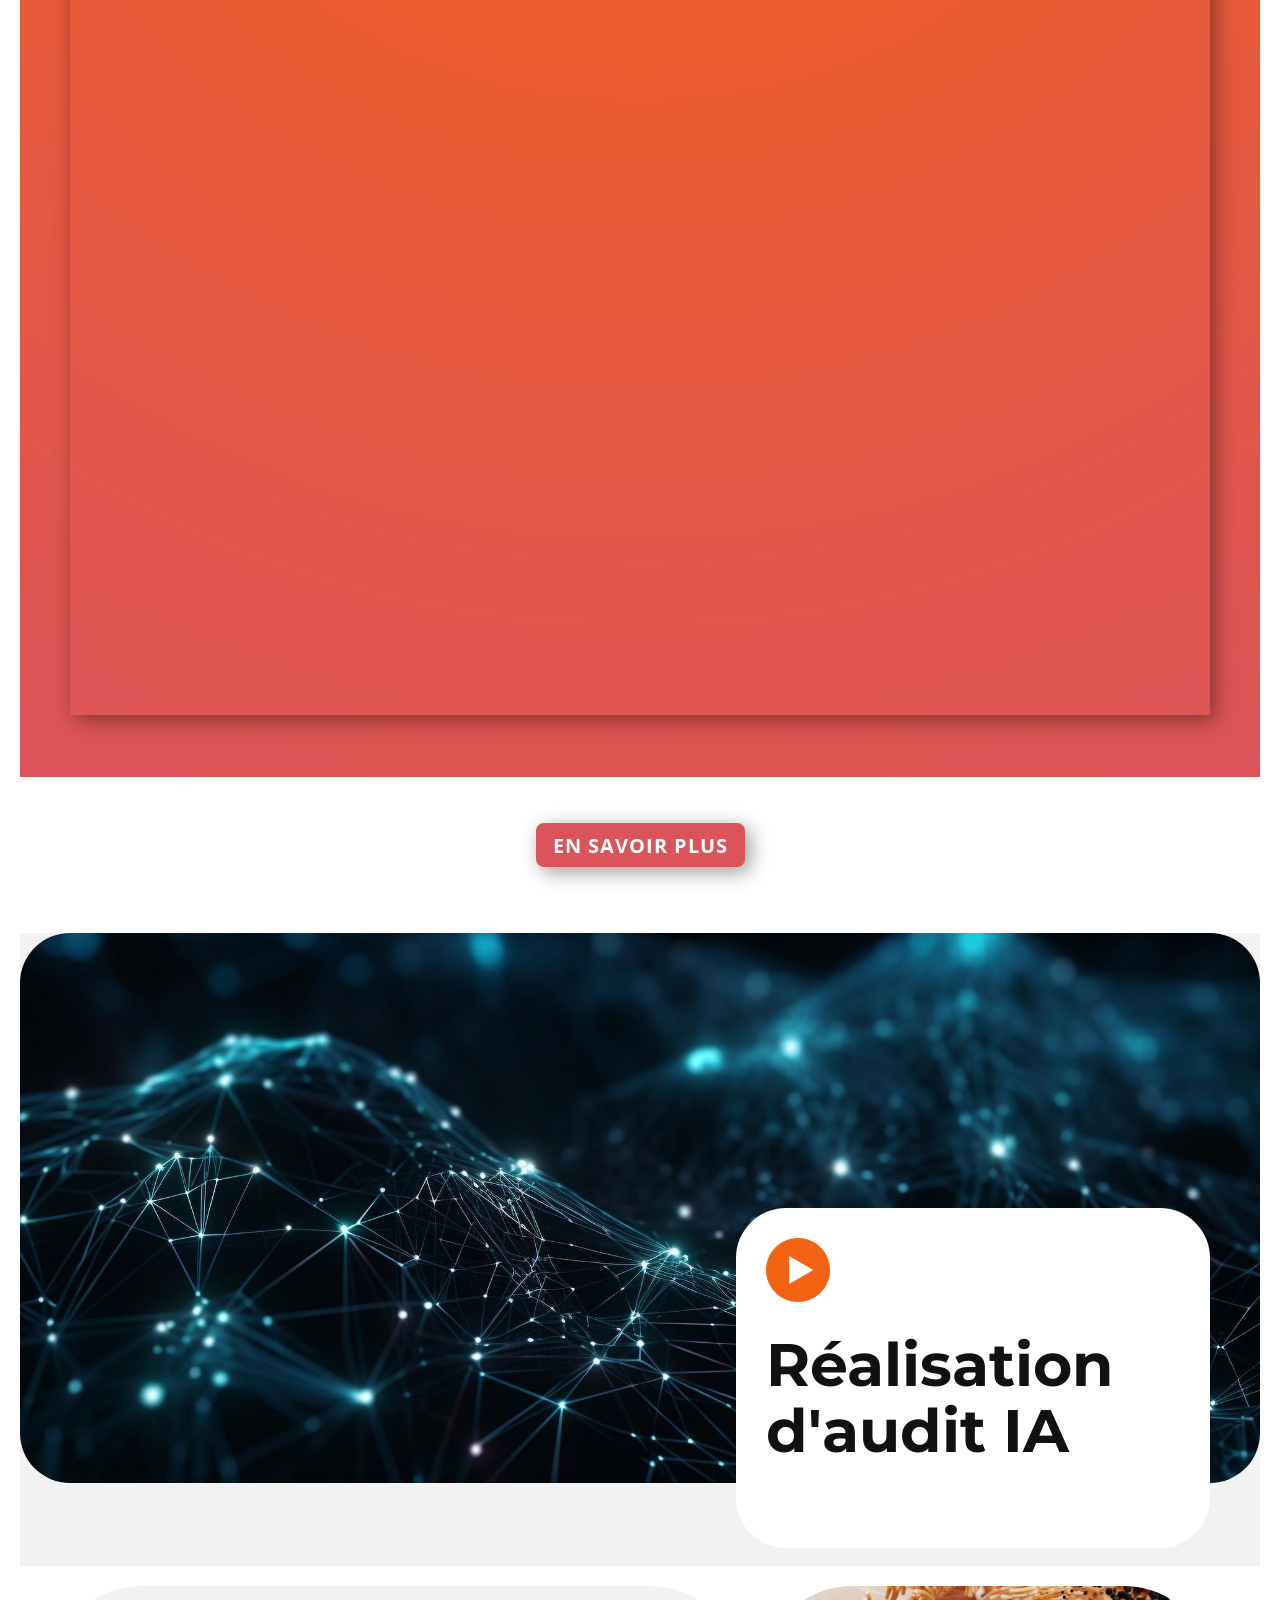
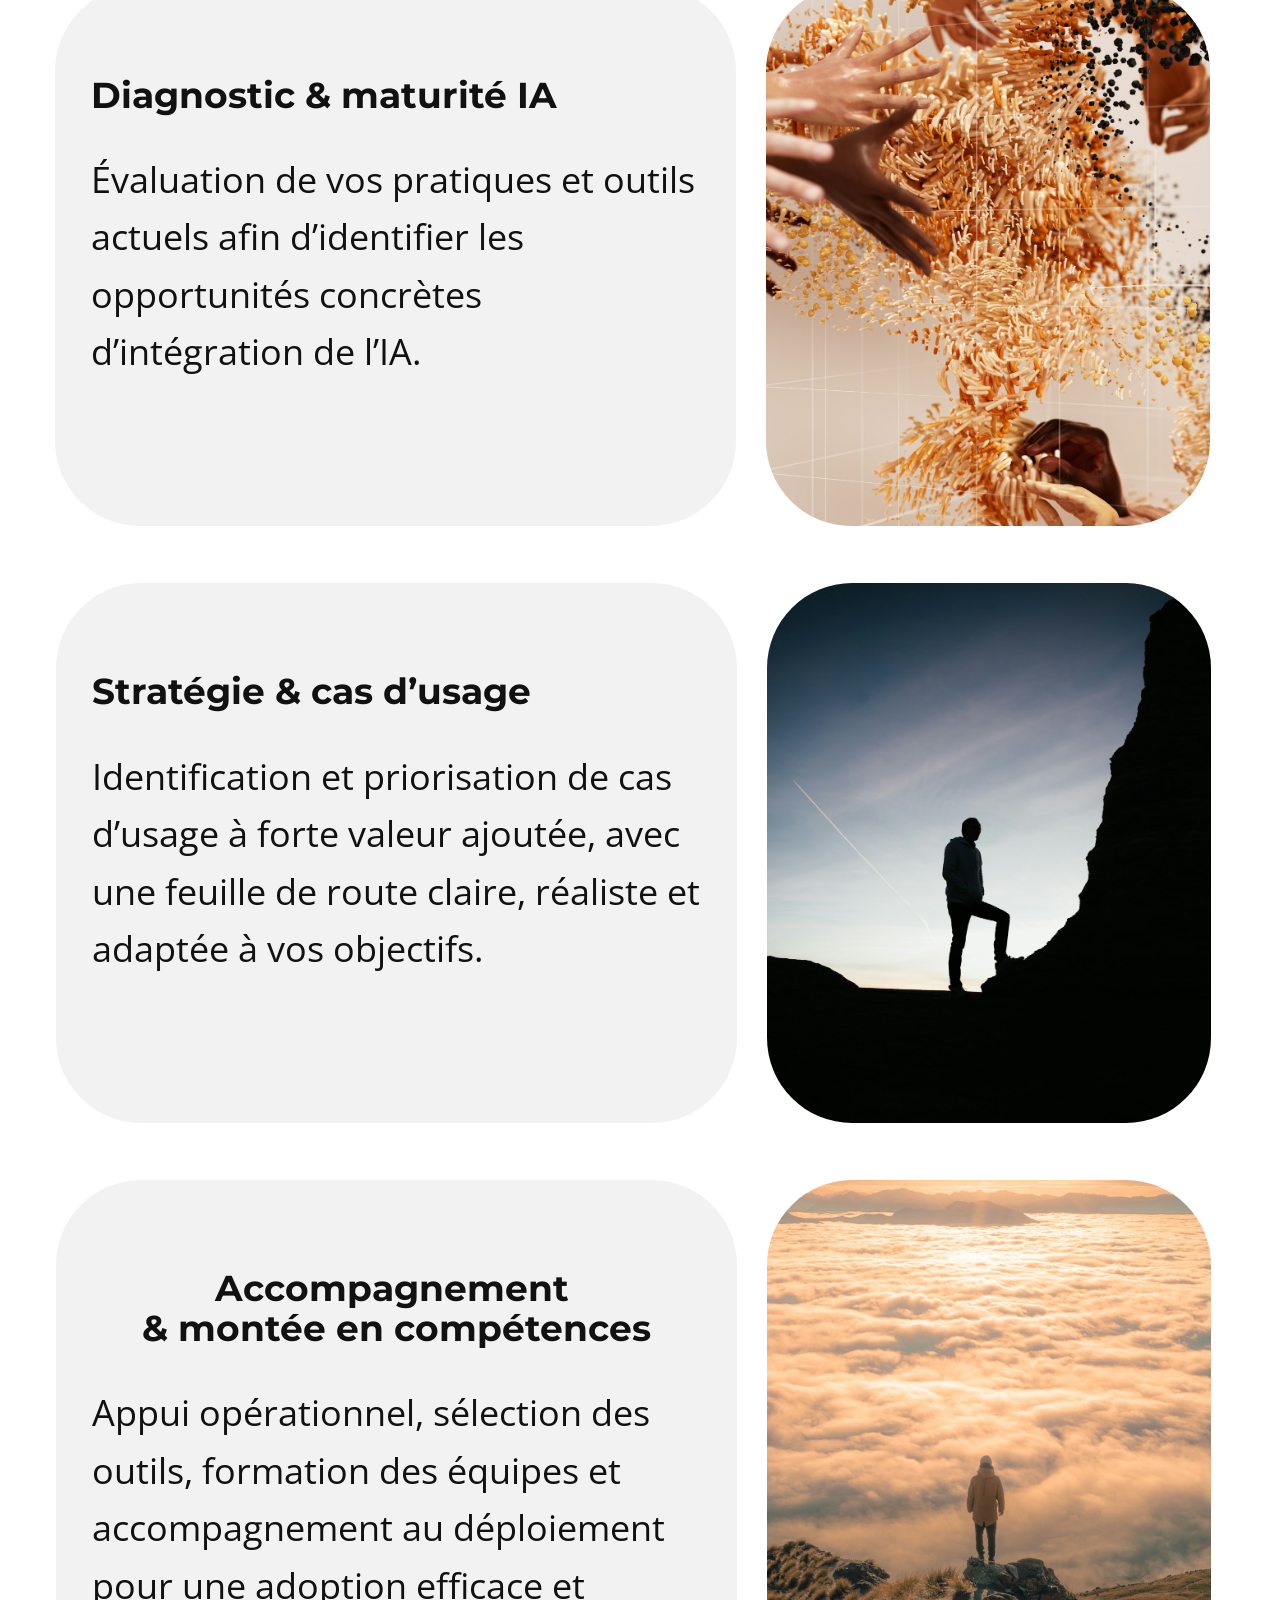
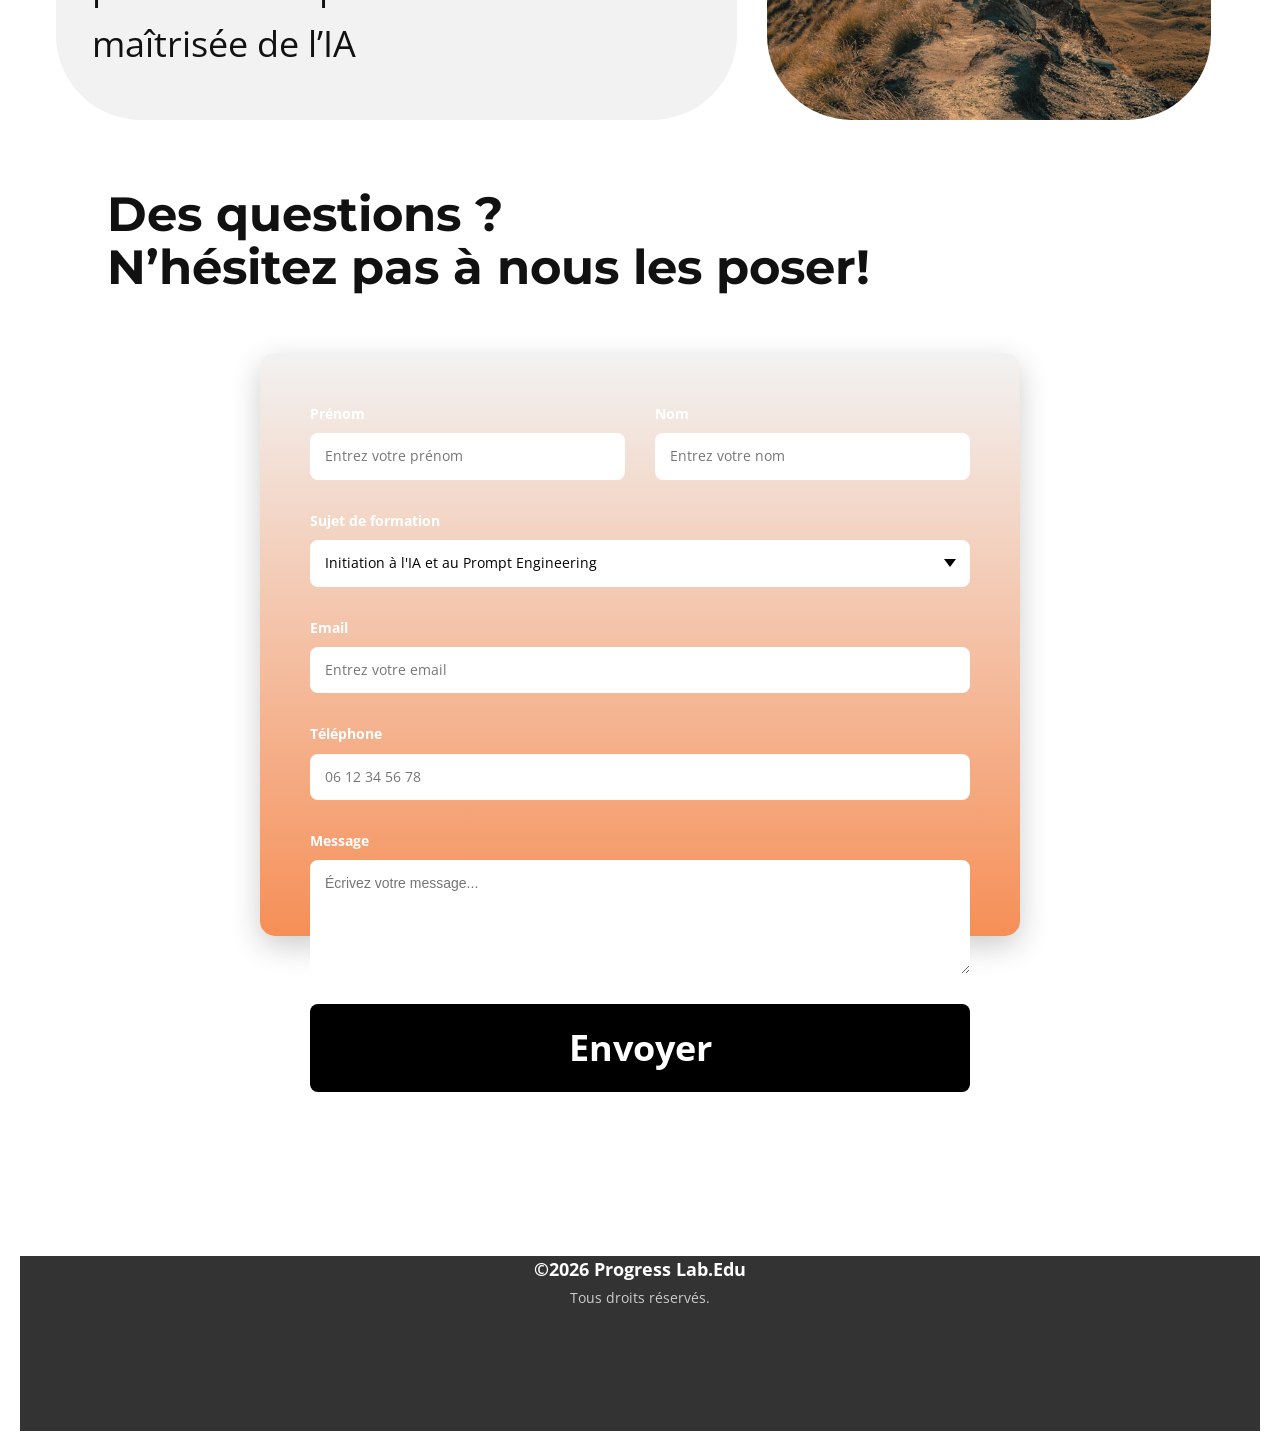
==== commit 87f0fbe4: "Add files via upload" ====
--- a/index.html
+++ b/index.html
@@ -7,8 +7,8 @@
     <title>Progress Lab.Edu - Innovation, Audit et Formation IA</title>
     <meta name="description" content="Méthodologies simples et pragmatiques afin que l'IA devienne réellement un outil fiable à votre service.">
 
-    <link rel="icon" type="image/png" href="https://progresslab-edu.github.io/ia/images/3483127.png">
-    <link rel="apple-touch-icon" href="https://progresslab-edu.github.io/ia/images/3483127.png">
+    <link rel="icon" type="image/png" sizes="512x512" href="https://progresslab-edu.github.io/ia/icon.png">
+    <link rel="apple-touch-icon" href="https://progresslab-edu.github.io/ia/icon.png">
 
     <link rel="canonical" href="https://progresslab-edu.github.io/" />
     <meta property="og:site_name" content="Progress Lab.Edu">
@@ -26,8 +26,8 @@
           "@id": "https://progresslab-edu.github.io/#organization",
           "name": "Progress Lab.Edu",
           "url": "https://progresslab-edu.github.io/",
-          "logo": "https://progresslab-edu.github.io/ia/images/LogoProgressLab-Edu.png",
-          "image": "https://progresslab-edu.github.io/ia/images/3483127.png"
+          "logo": "https://progresslab-edu.github.io/ia/icon.png",
+          "image": "https://progresslab-edu.github.io/ia/icon.png"
         },
         {
           "@type": "WebSite",
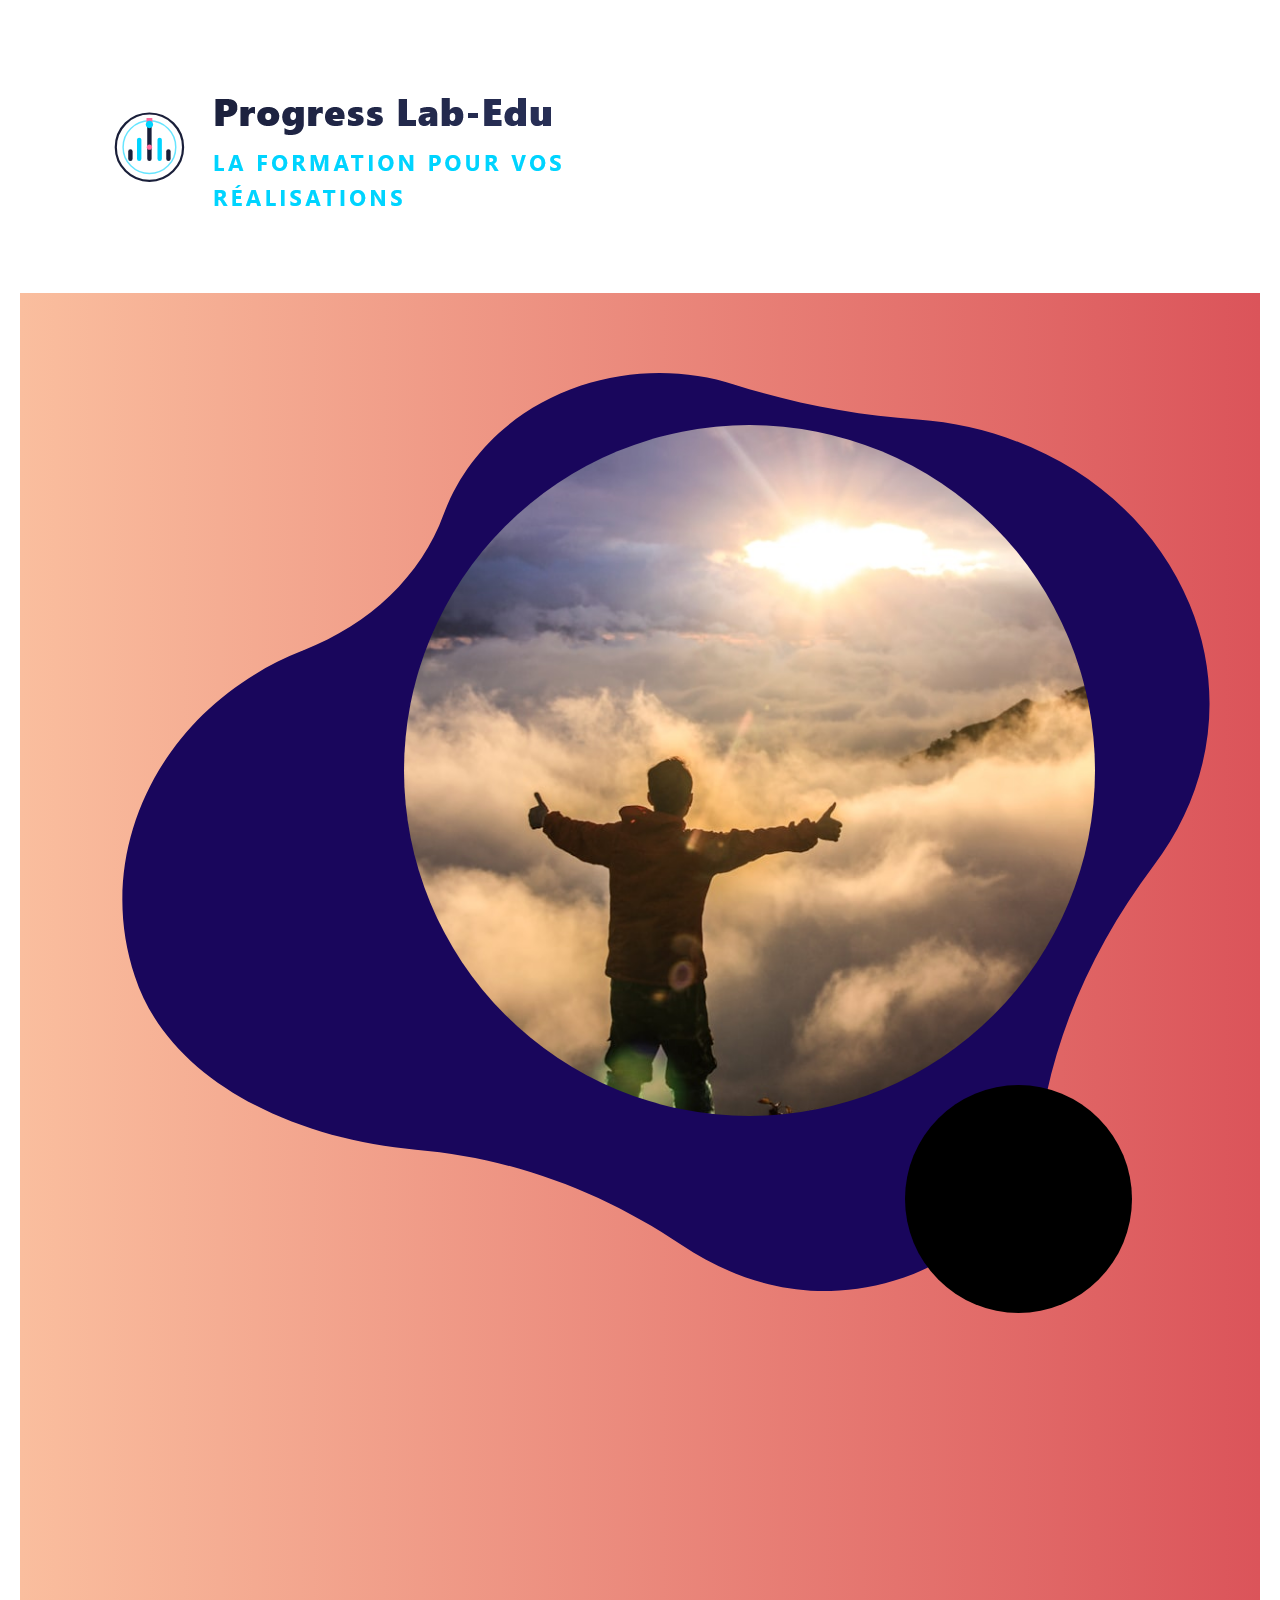
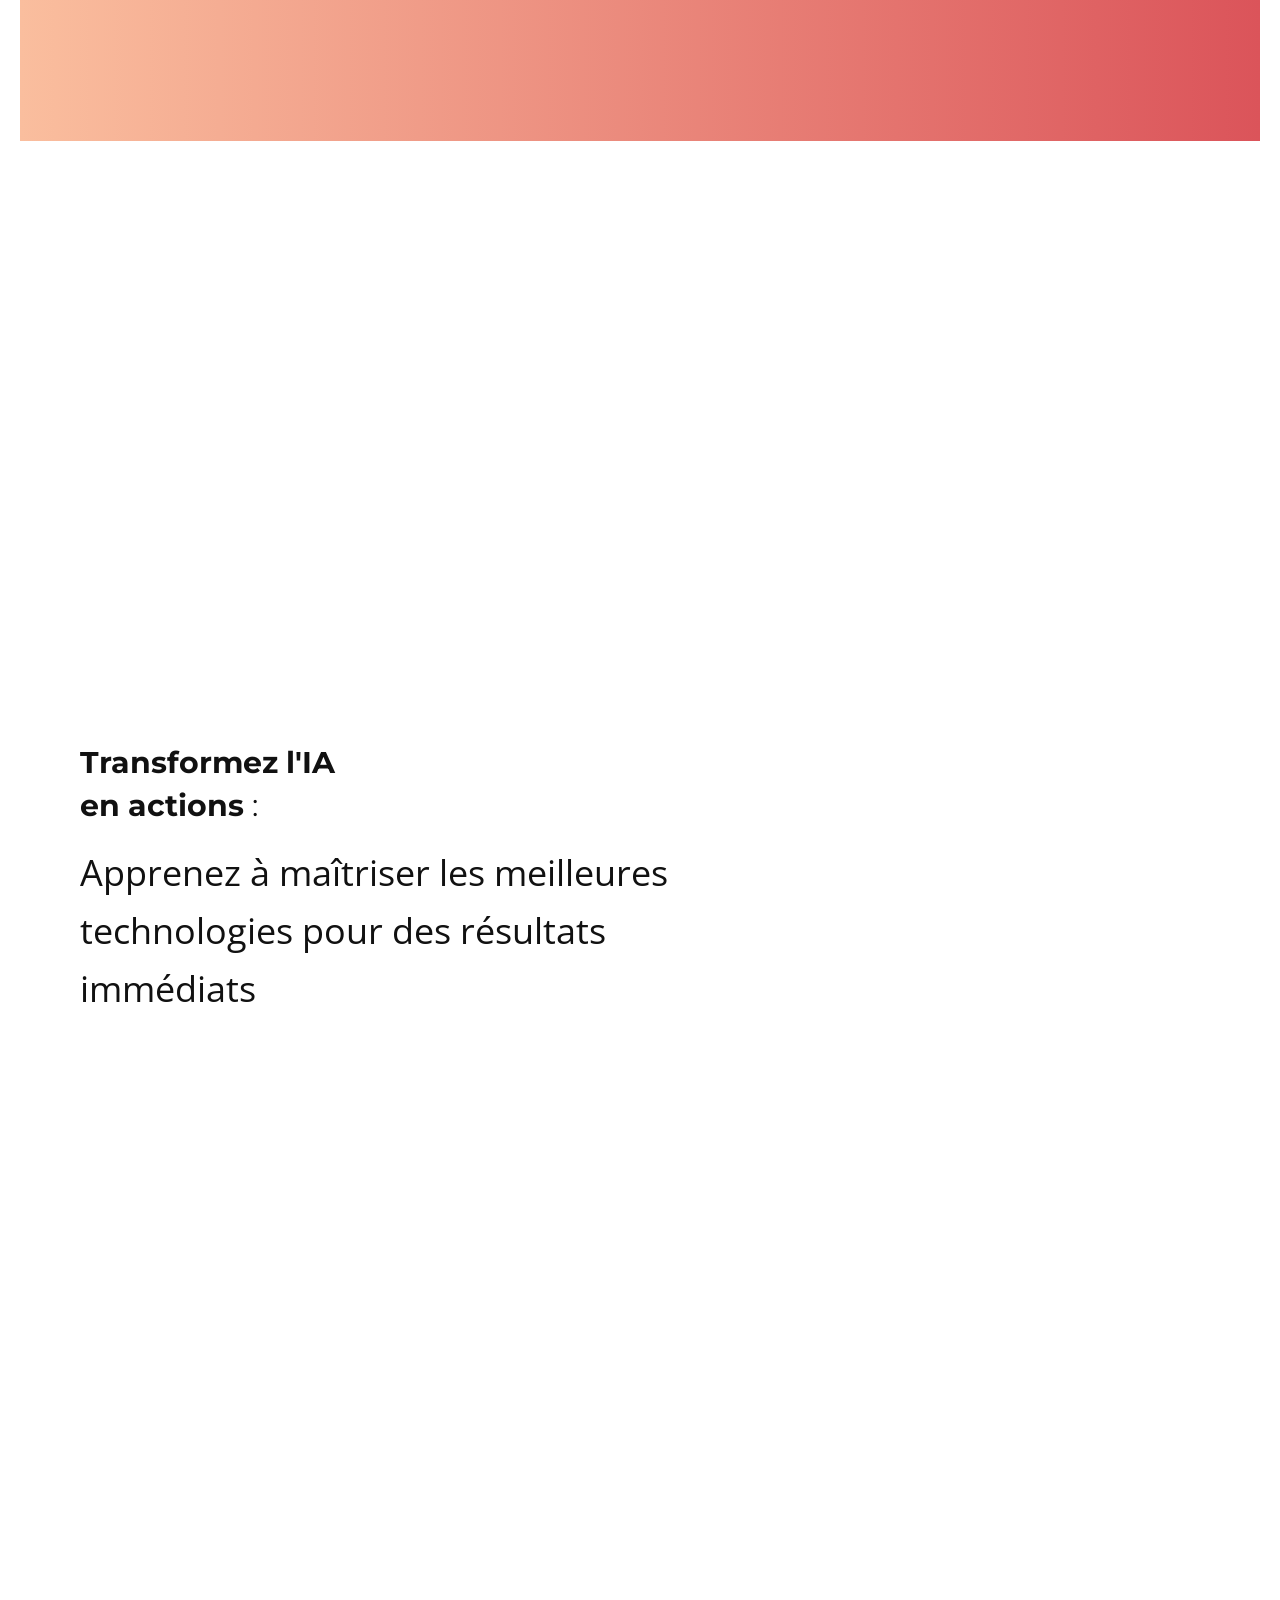
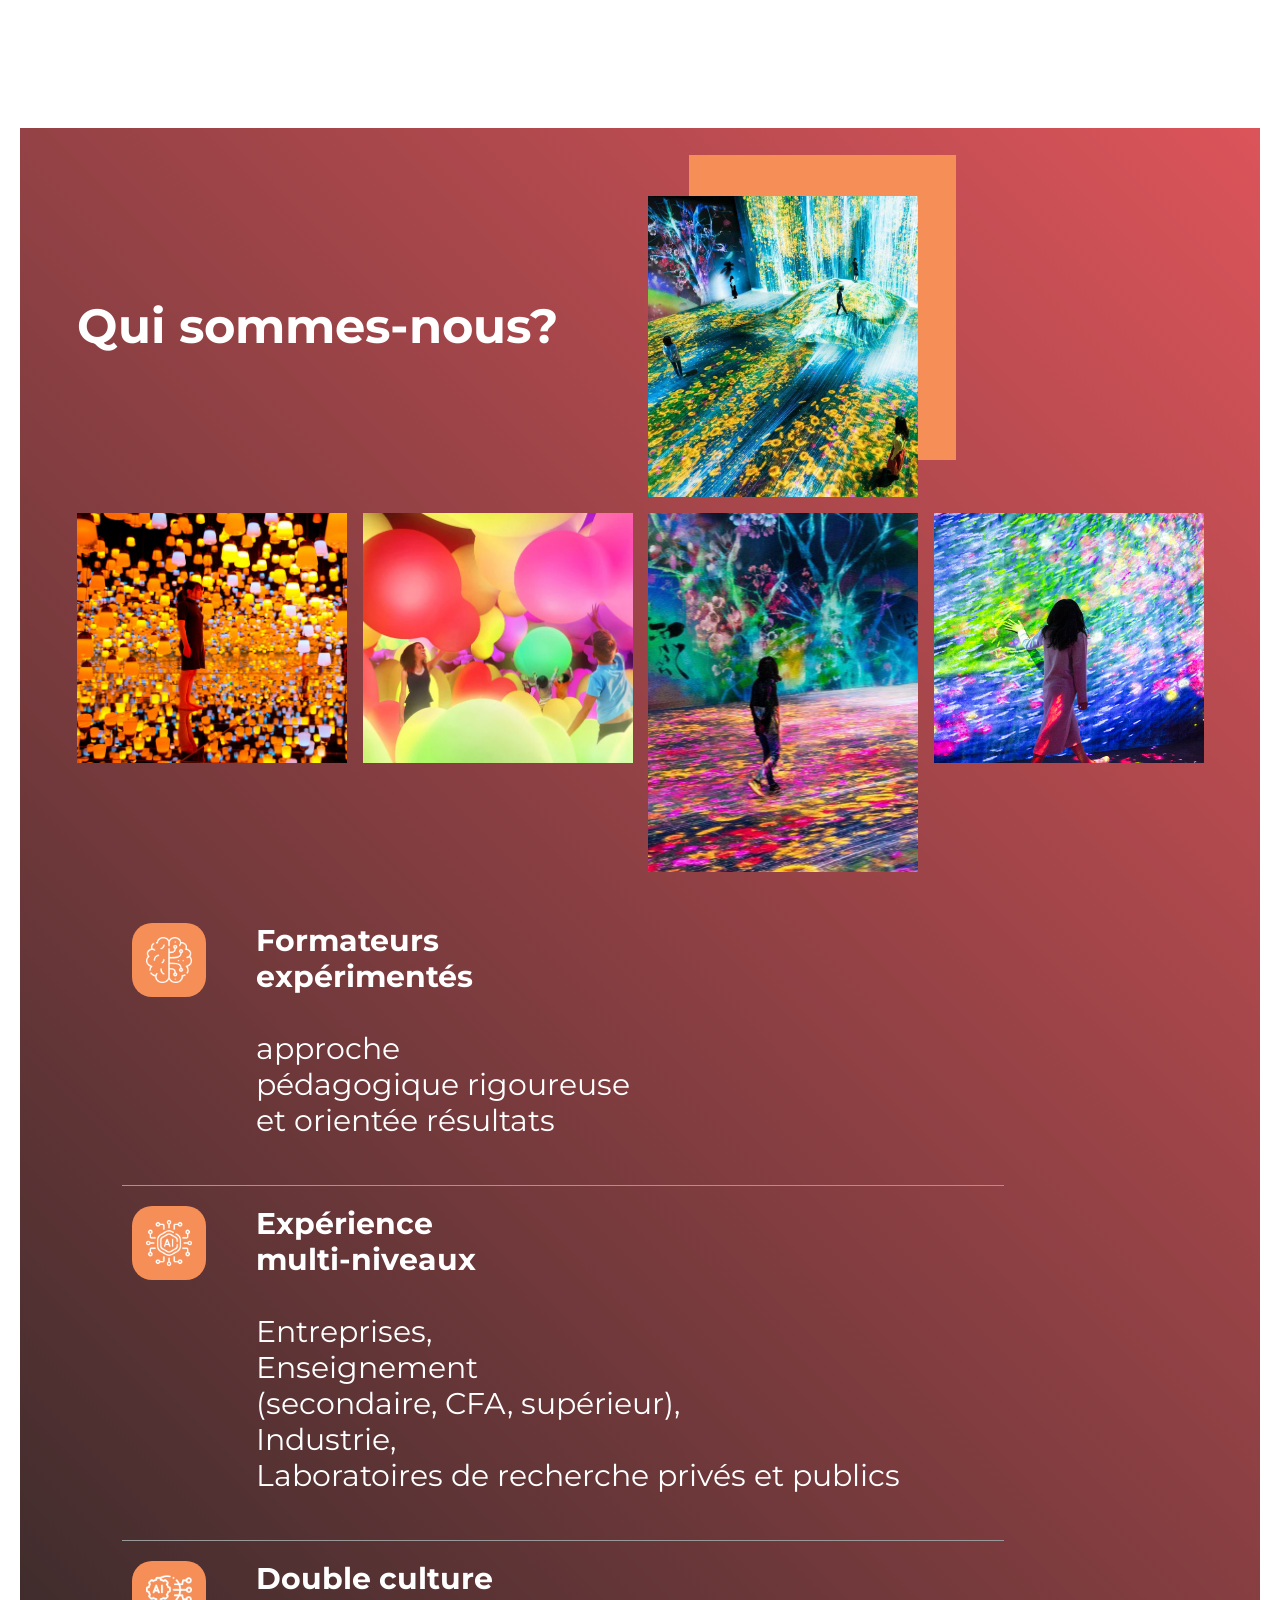
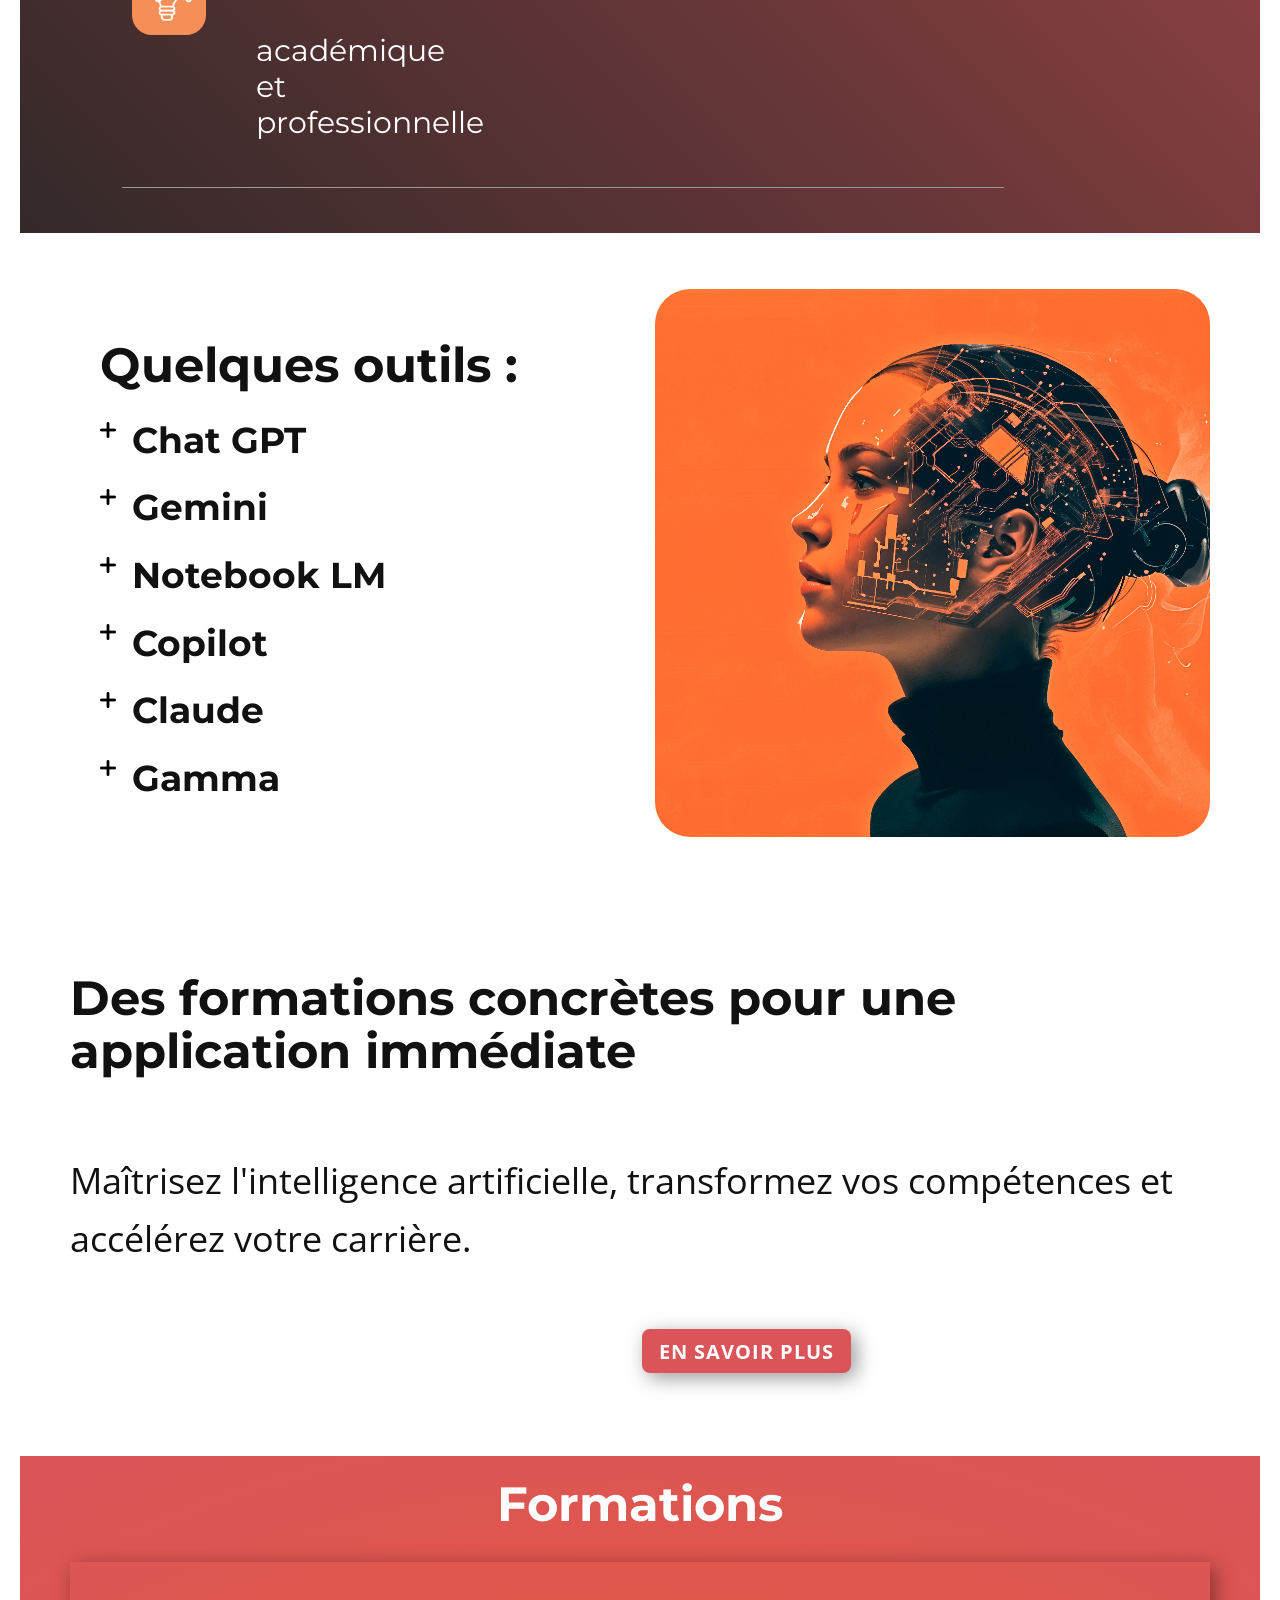
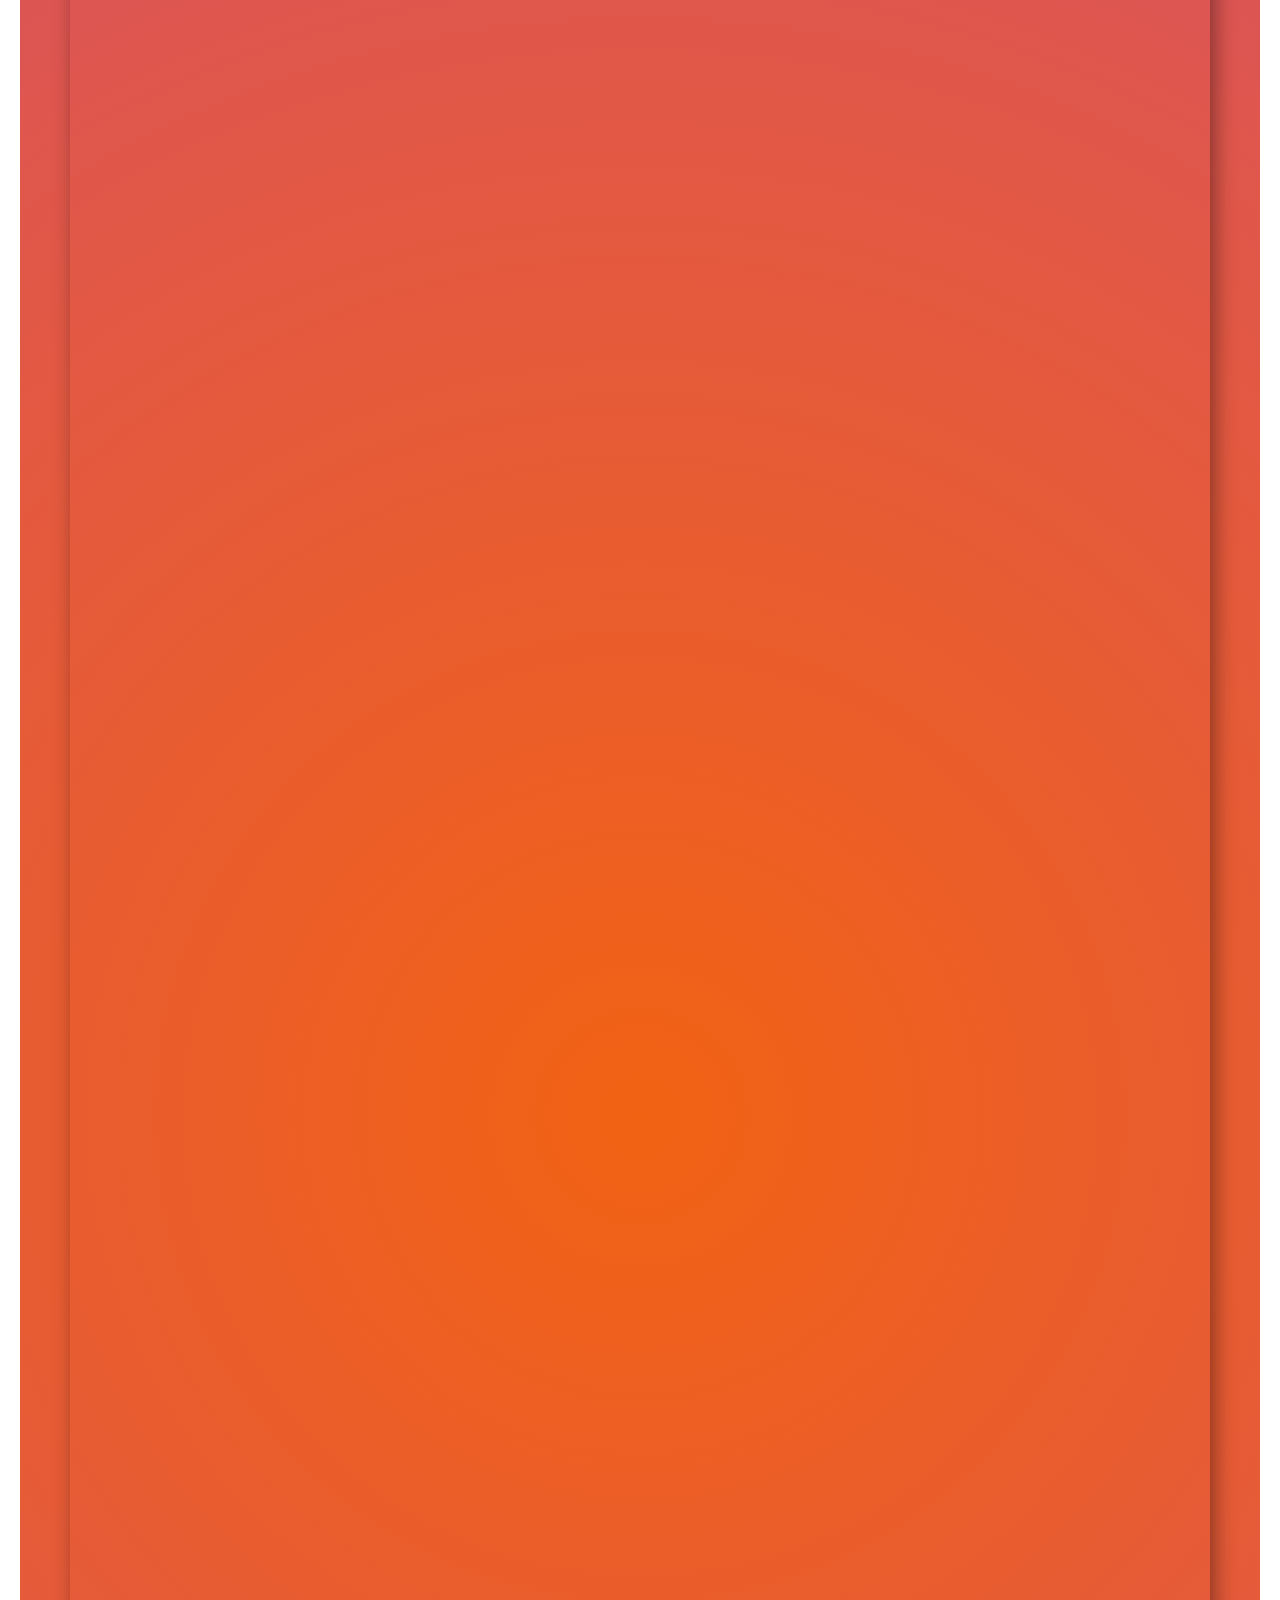
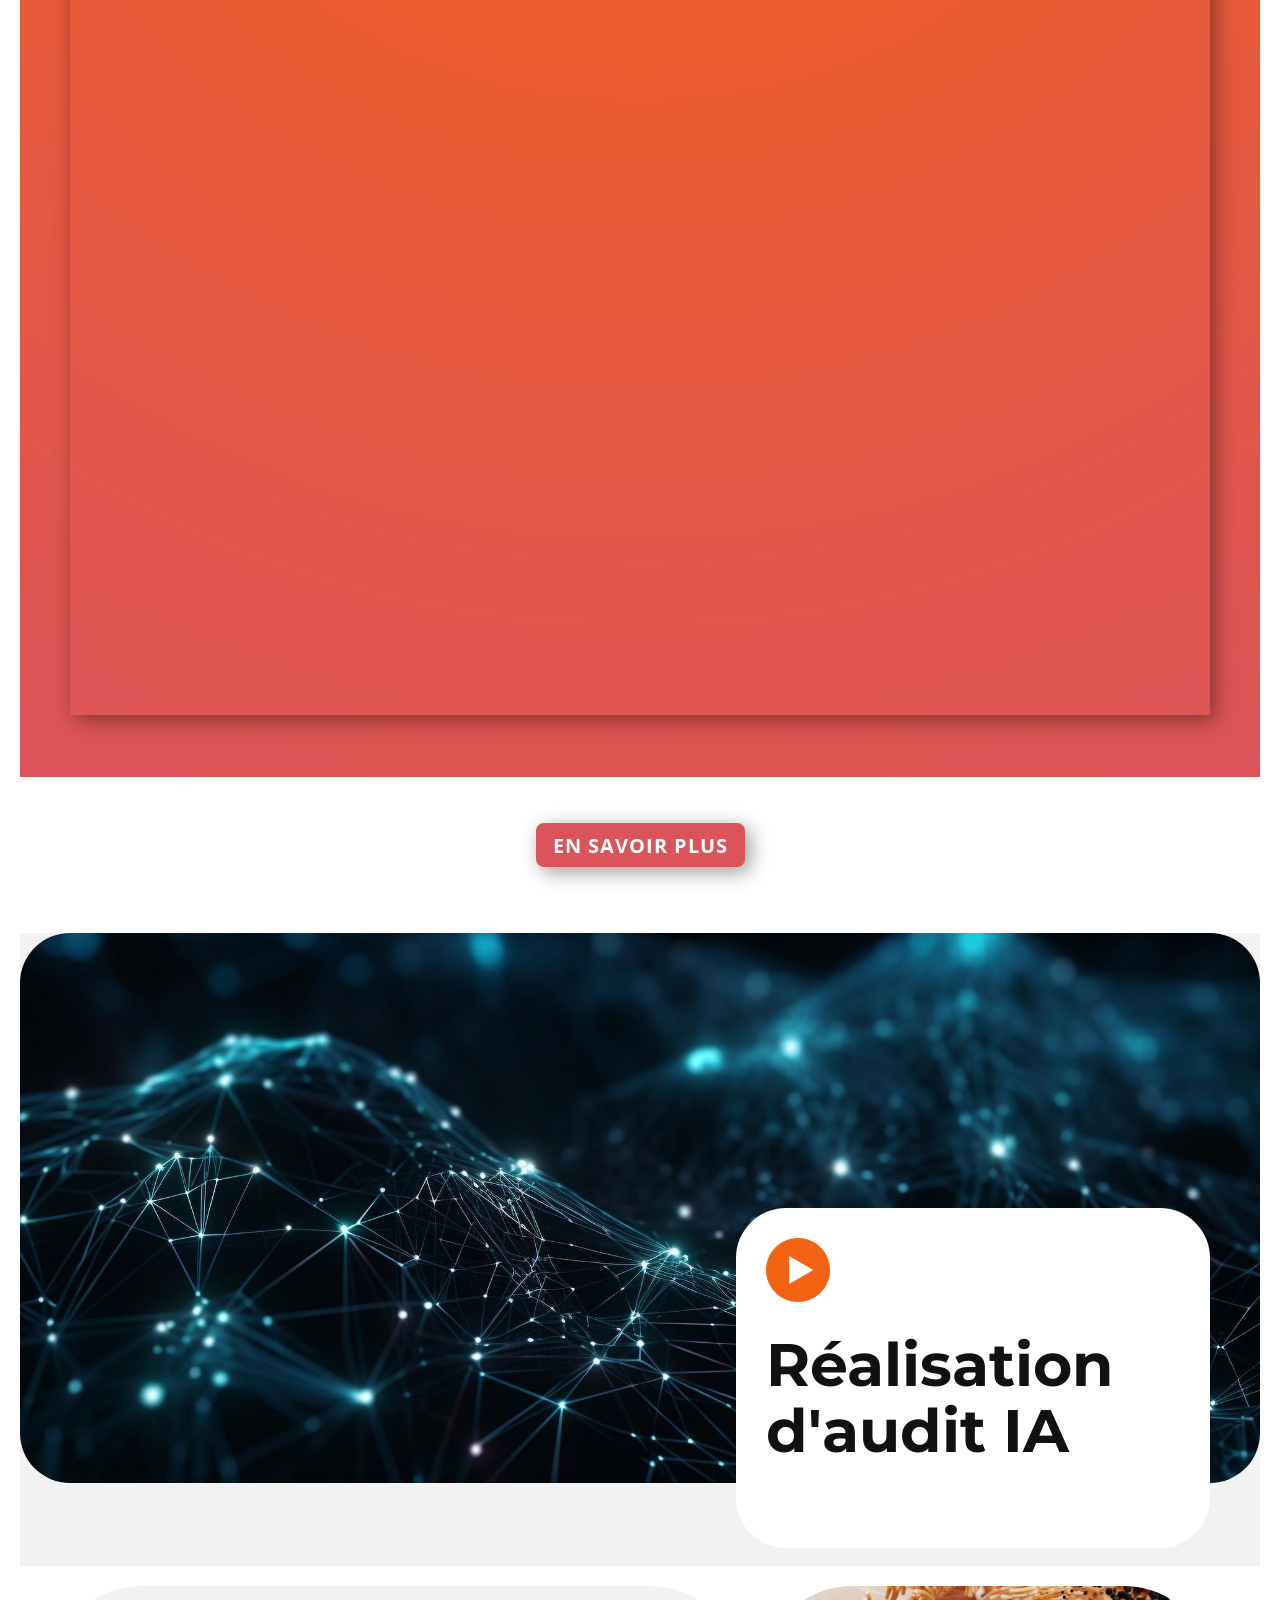
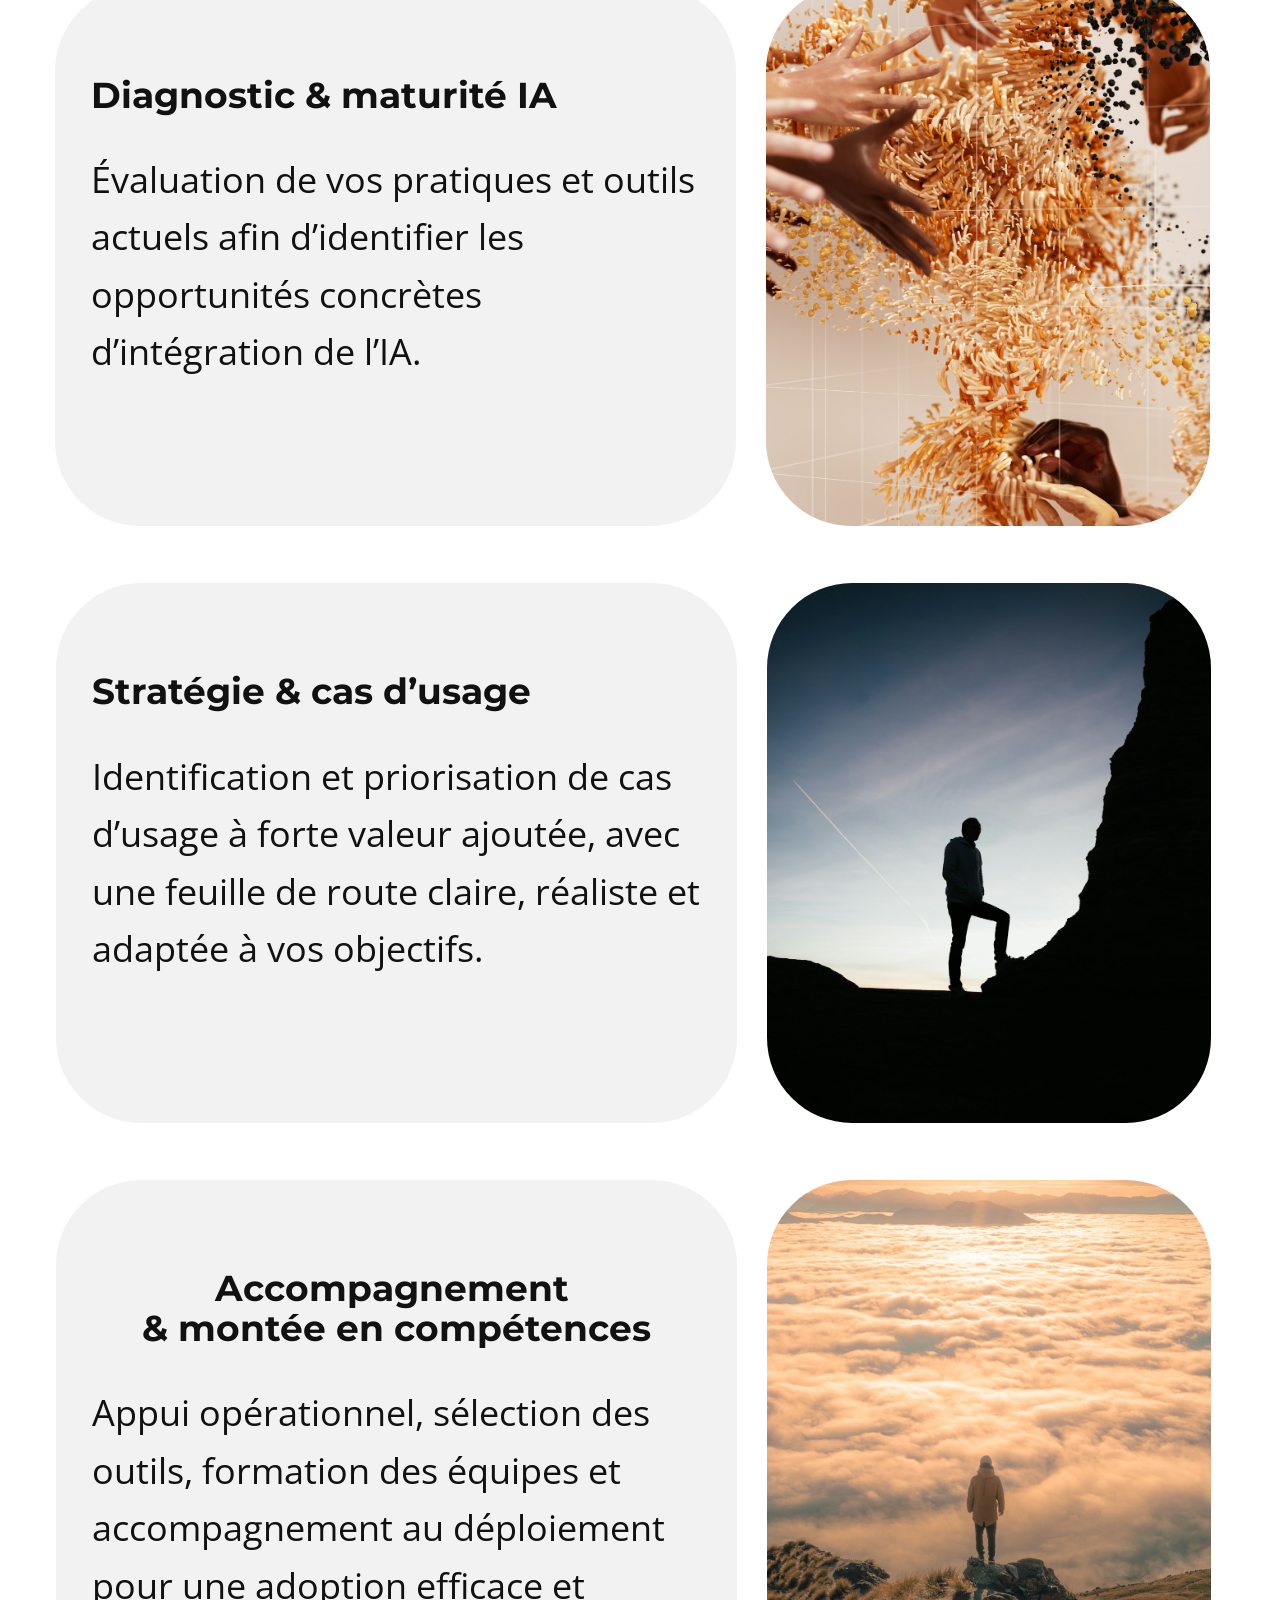
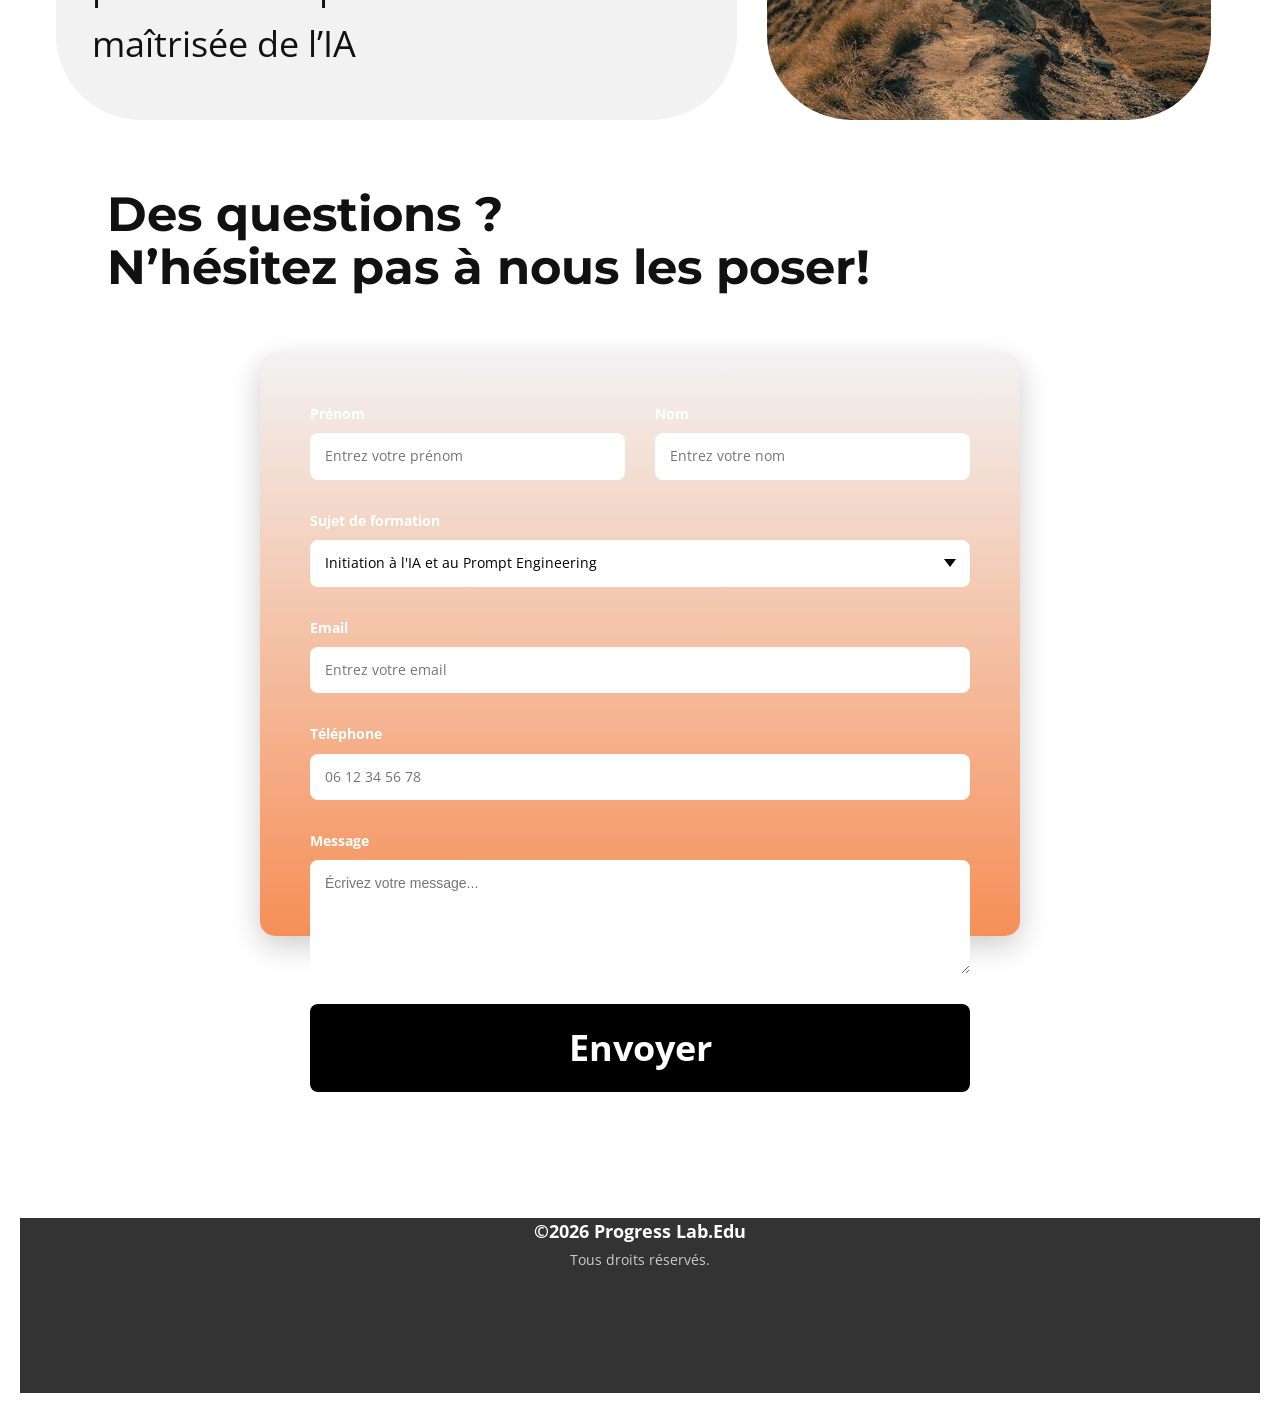
==== commit ebe73535: "Add files via upload" ====
--- a/index.html
+++ b/index.html
@@ -180,7 +180,7 @@
 </head>
     
     
-  <body data-home-page="Home.html?" data-home-page-title="Home" data-path-to-root="./" data-include-products="false" class="u-body u-clearfix u-xxl-mode" data-lang="fr"><header class="u-clearfix u-header u-header" id="sec-654e"><div class="u-clearfix u-sheet u-sheet-1">
+  <body data-home-page="index.html" data-home-page-title="index" data-path-to-root="./" data-include-products="false" class="u-body u-clearfix u-xxl-mode" data-lang="fr"><header class="u-clearfix u-header u-header" id="sec-654e"><div class="u-clearfix u-sheet u-sheet-1">
         <a href="" class="u-image u-logo u-image-1" data-image-width="488" data-image-height="143">
           <img src="https://progresslab-edu.github.io/ia/images/LogoProgressLab-Edu.png" class="u-logo-image u-logo-image-1">
         </a>
@@ -591,13 +591,6 @@
     </div>
   </section>
 
-
-      </div>
-    </section>
-    <section class="u-clearfix u-section-13" id="block-13">
-      <div class="u-clearfix u-sheet u-sheet-1"></div>
-    </section>
-    
     
      <footer class="u-align-center u-clearfix u-container-align-center u-footer u-grey-80 u-footer" id="sec-879e">
   <div class="u-clearfix u-sheet u-sheet-1">
@@ -613,4 +606,5 @@
         async src="//gc.zgo.at/count.js"></script>
 
   
-</body></html>+</body>
+</html>
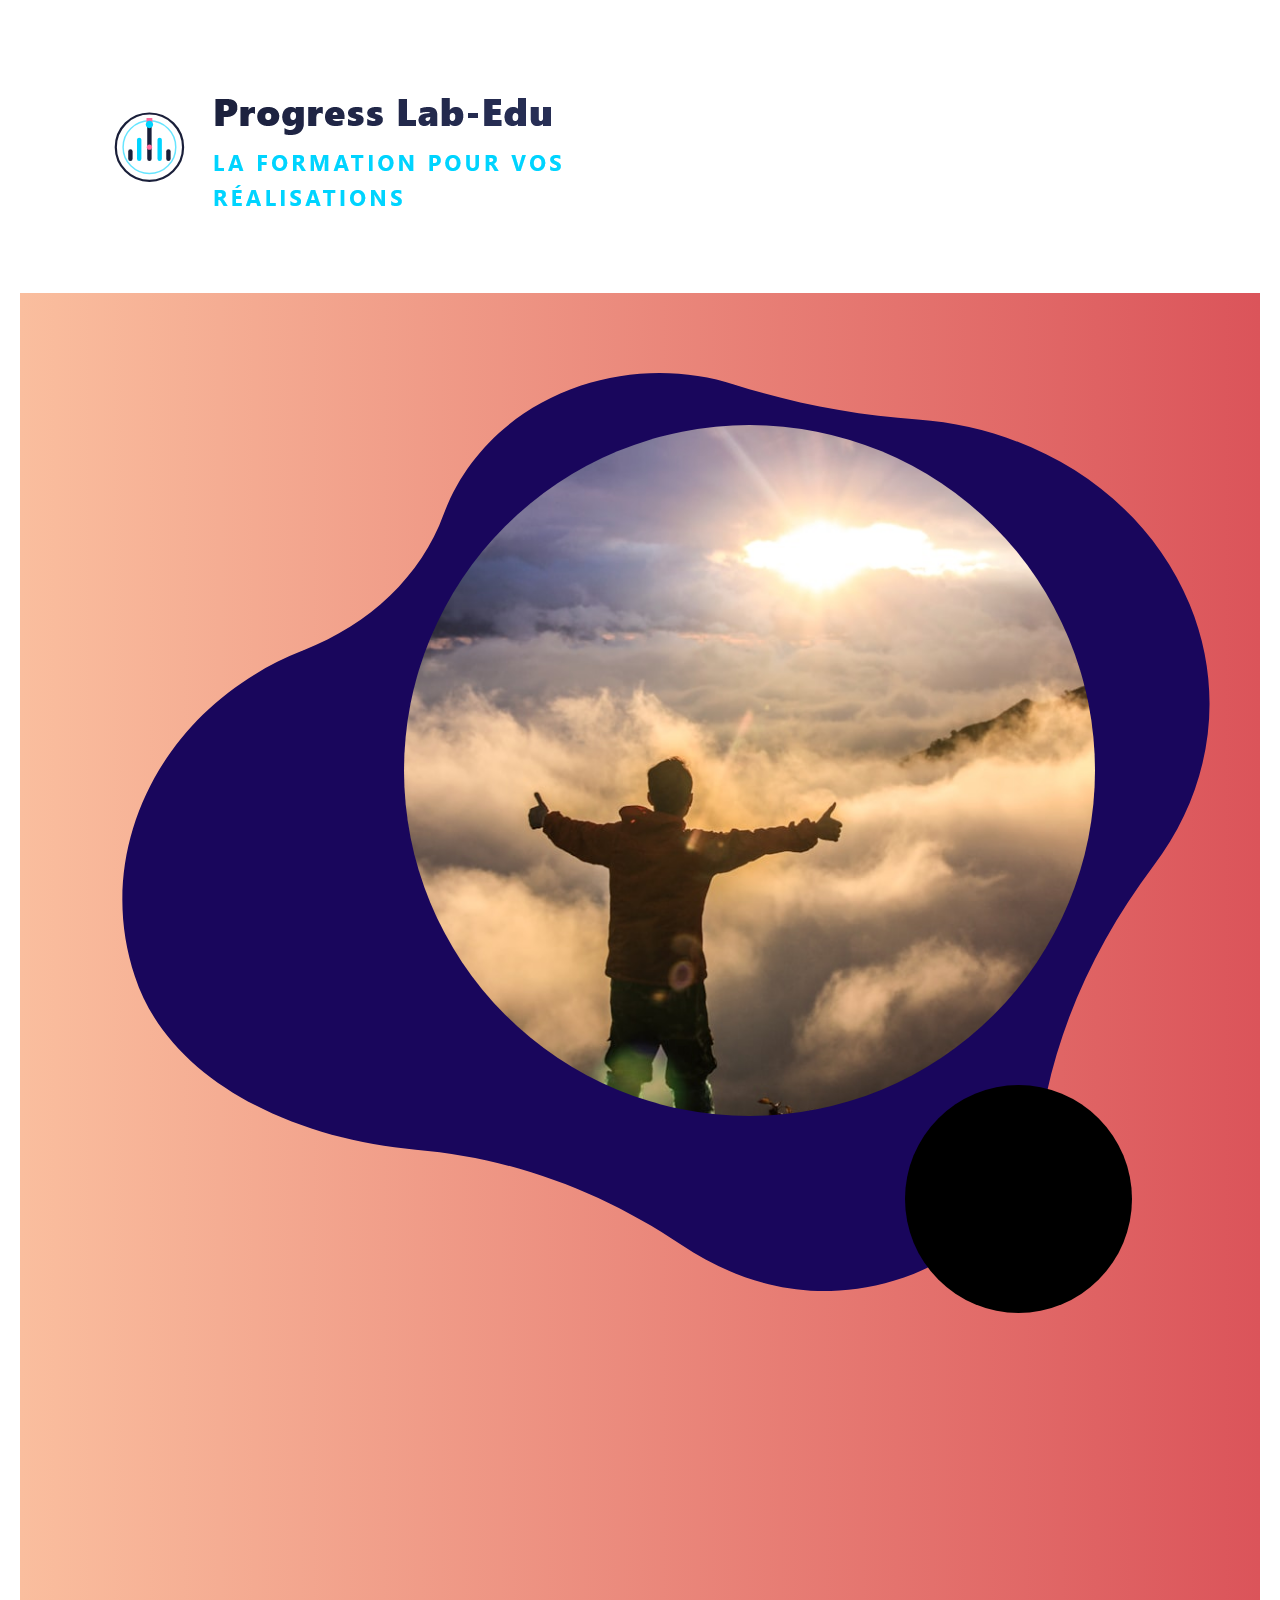
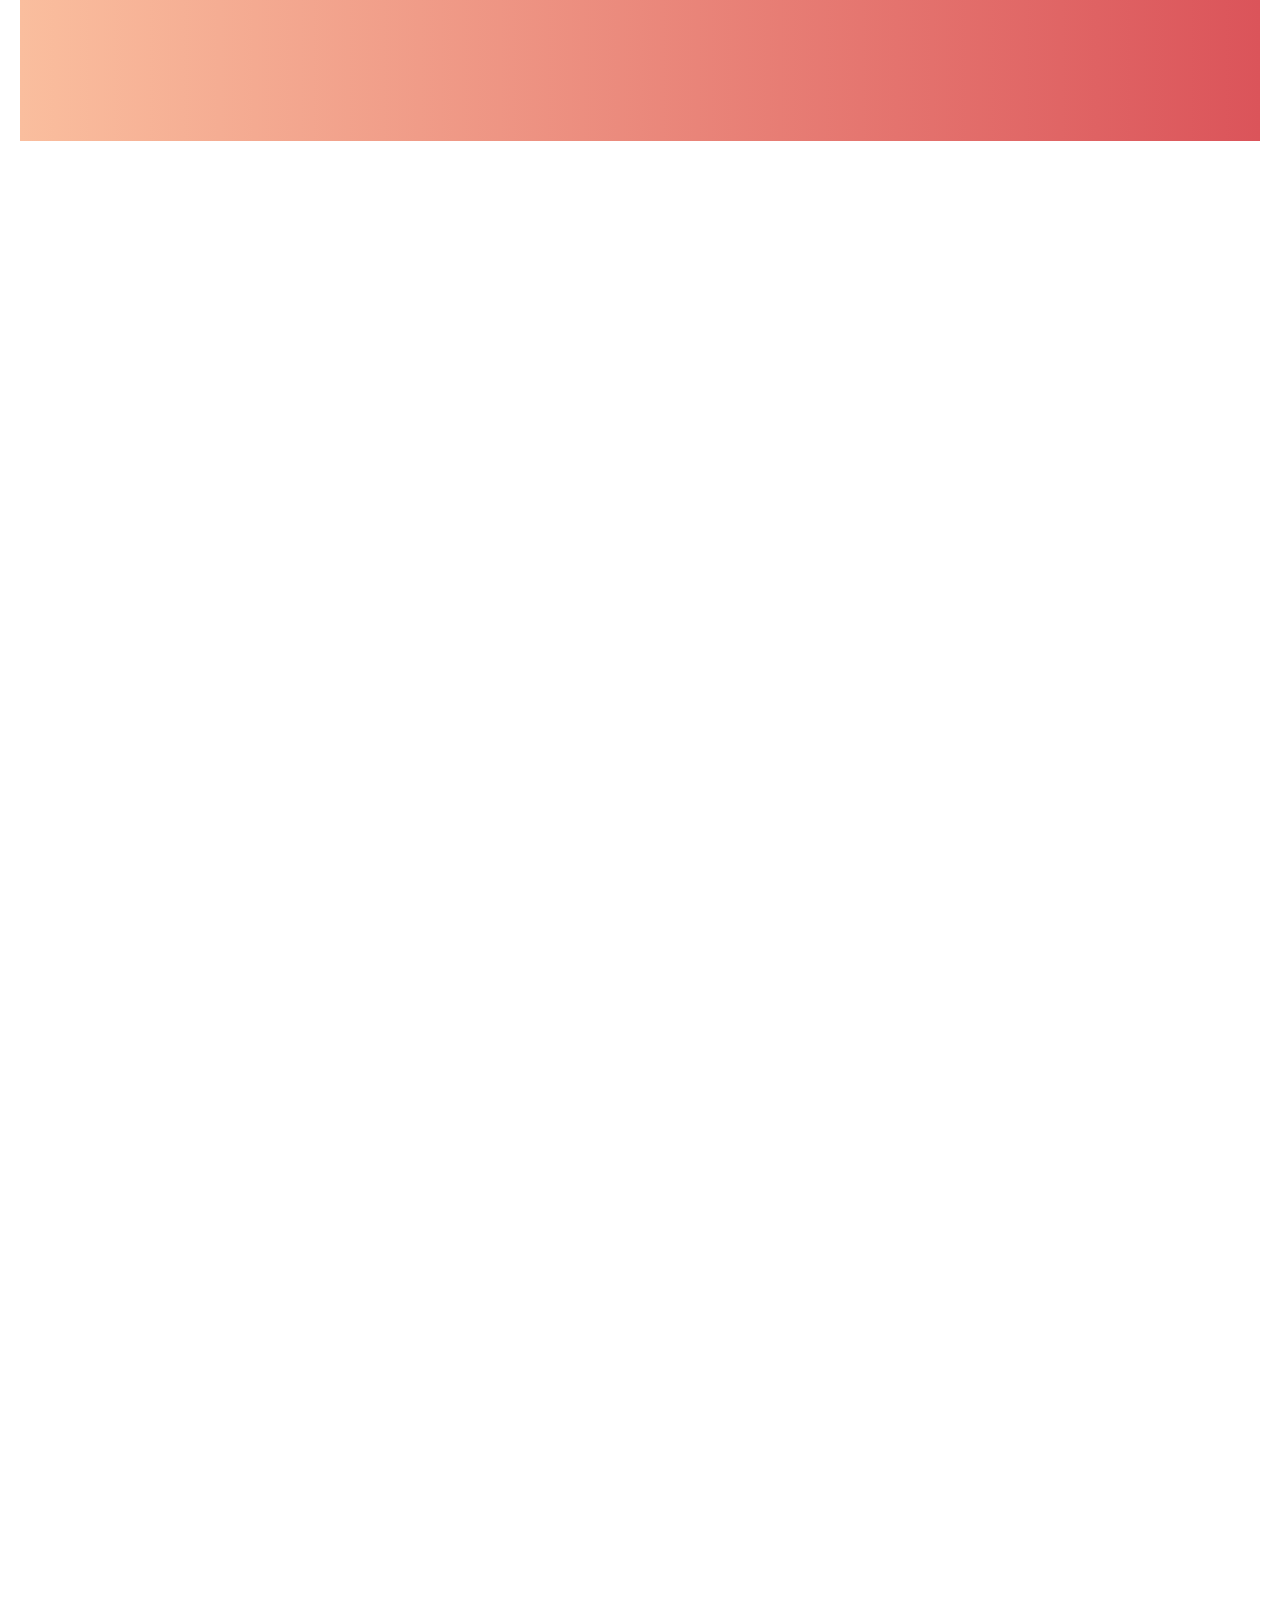
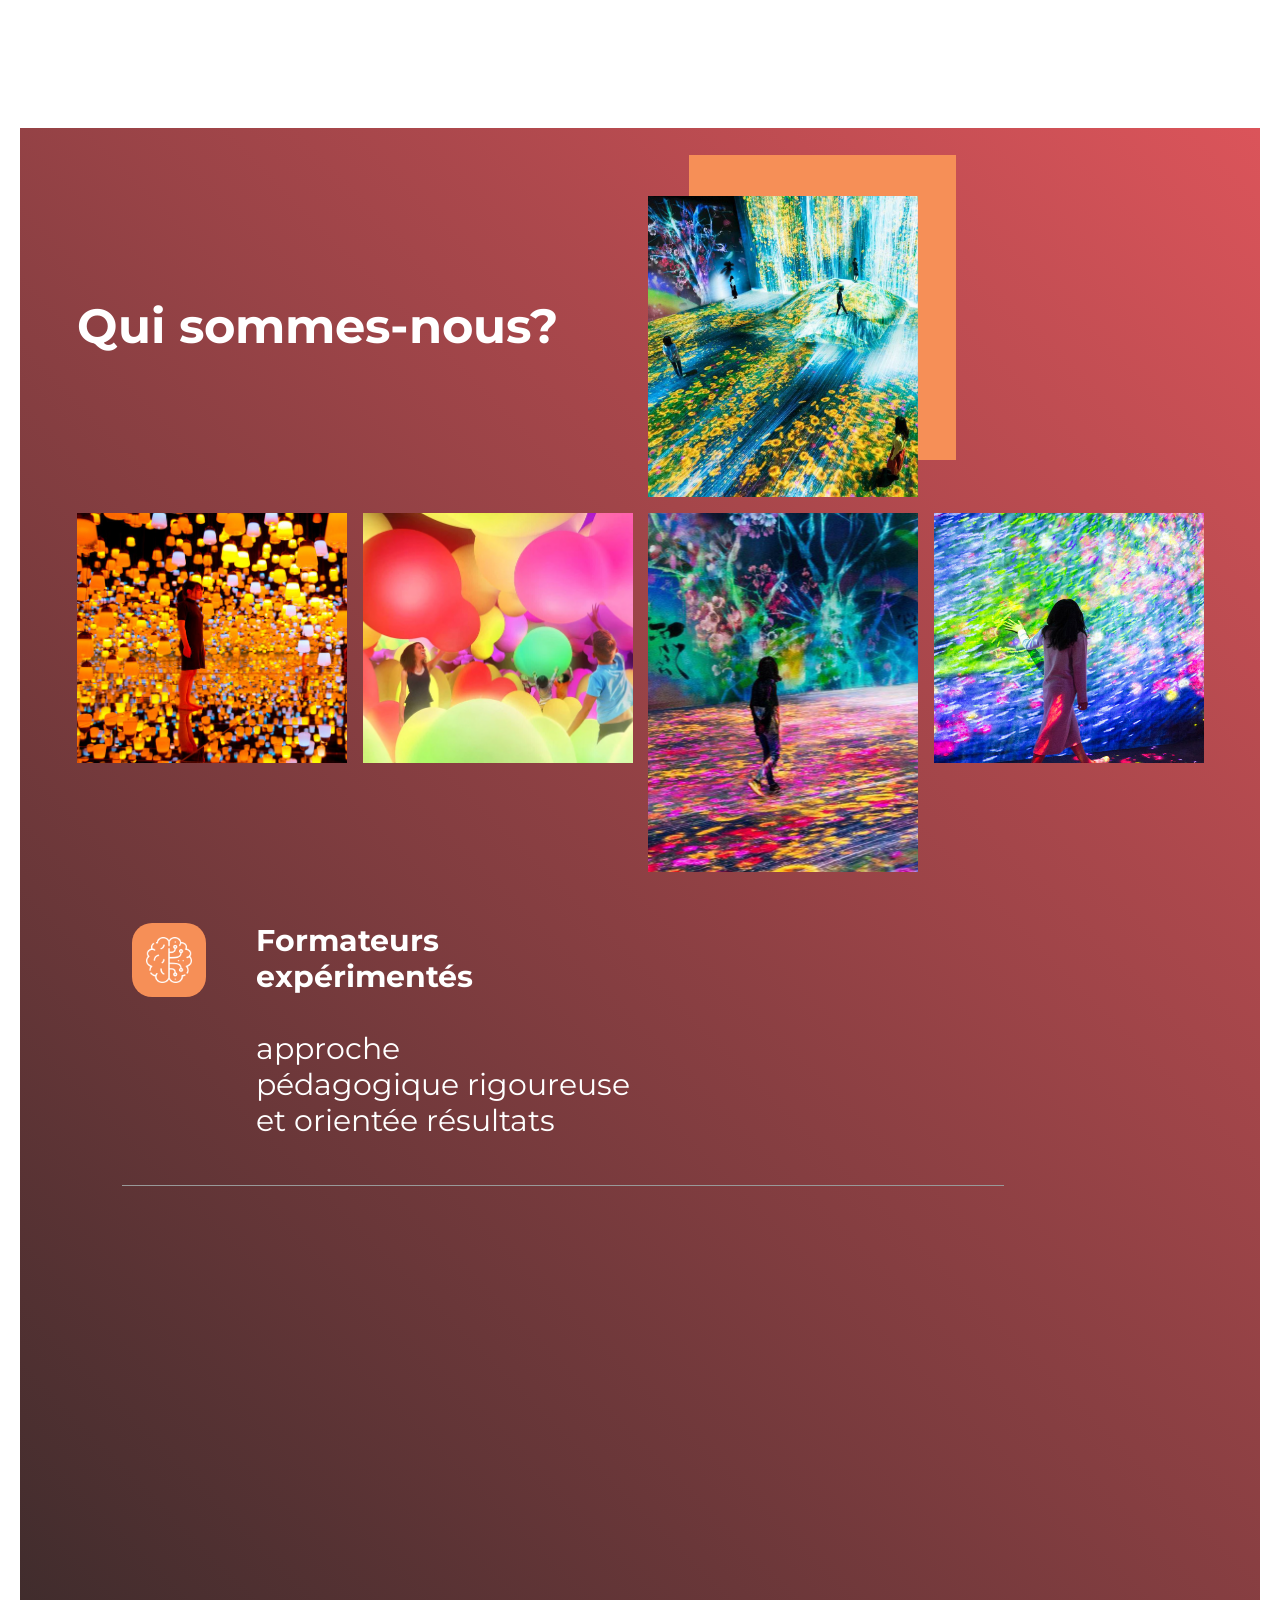
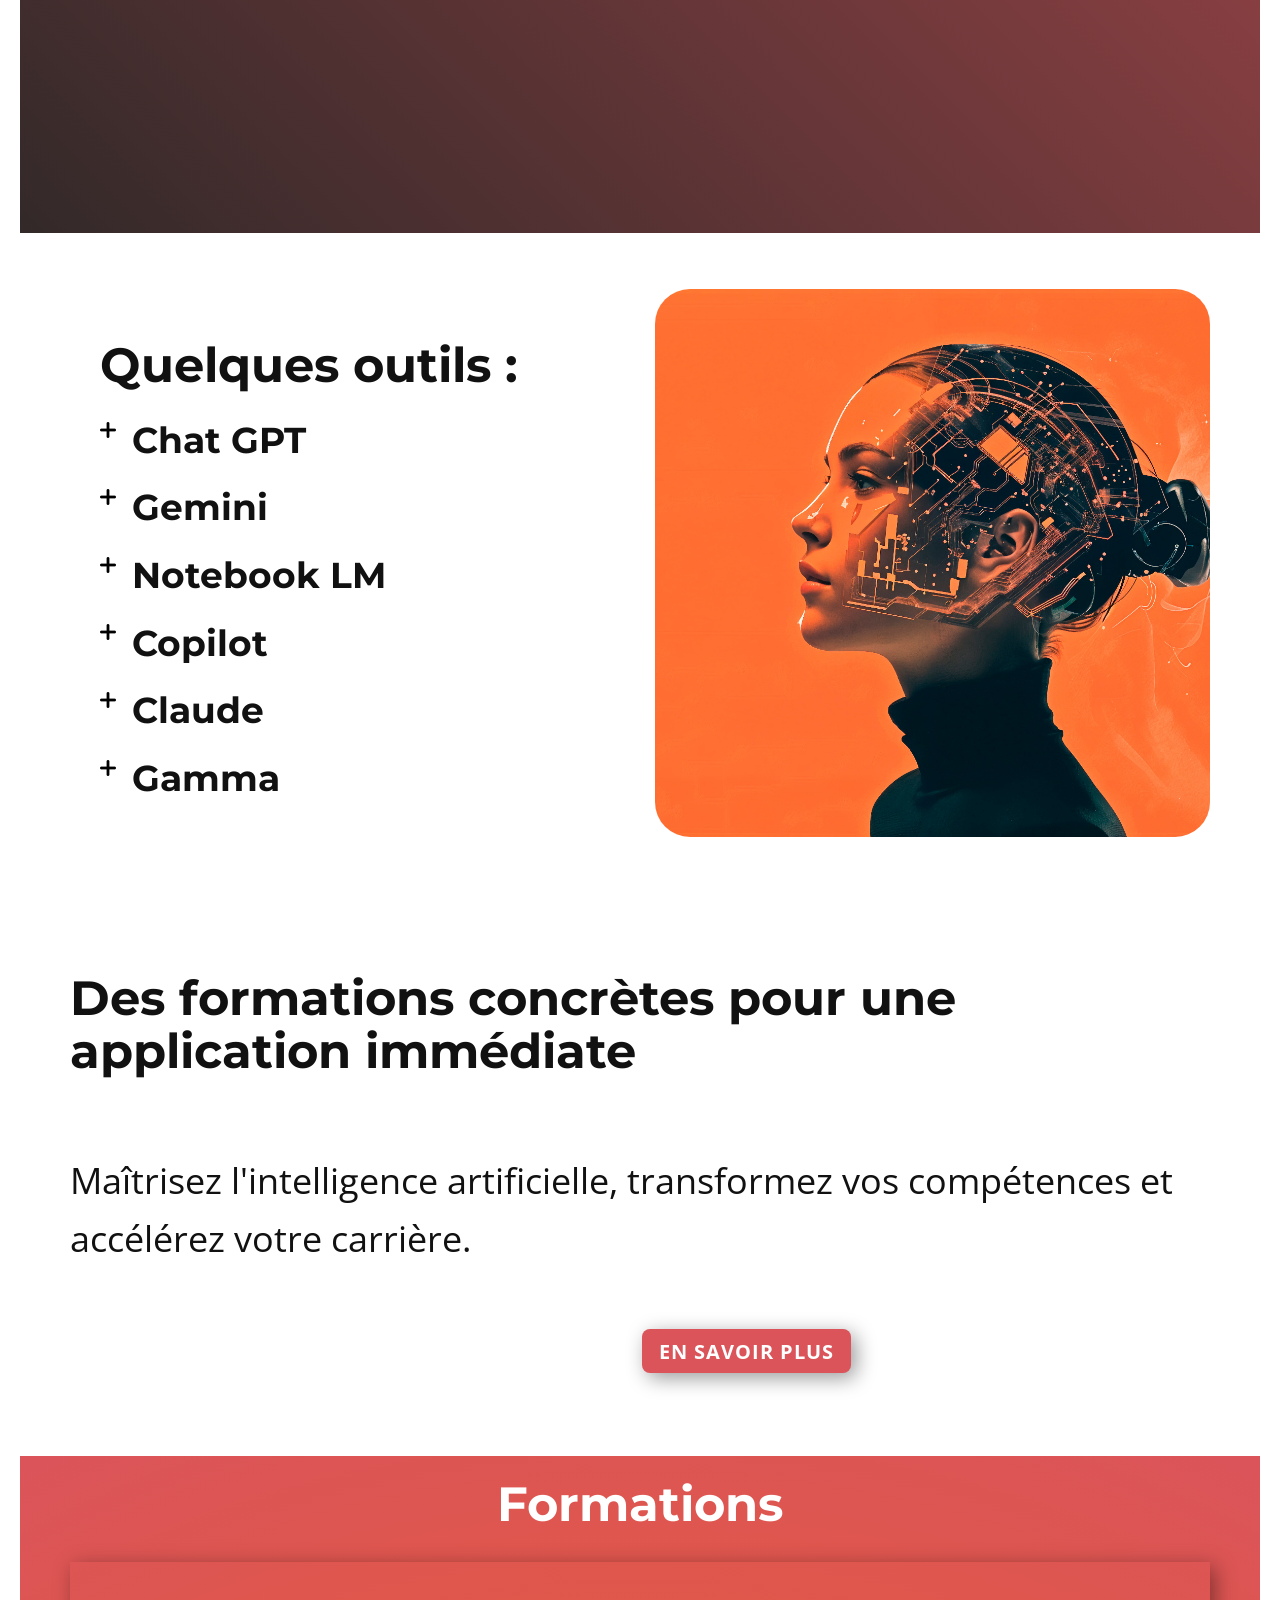
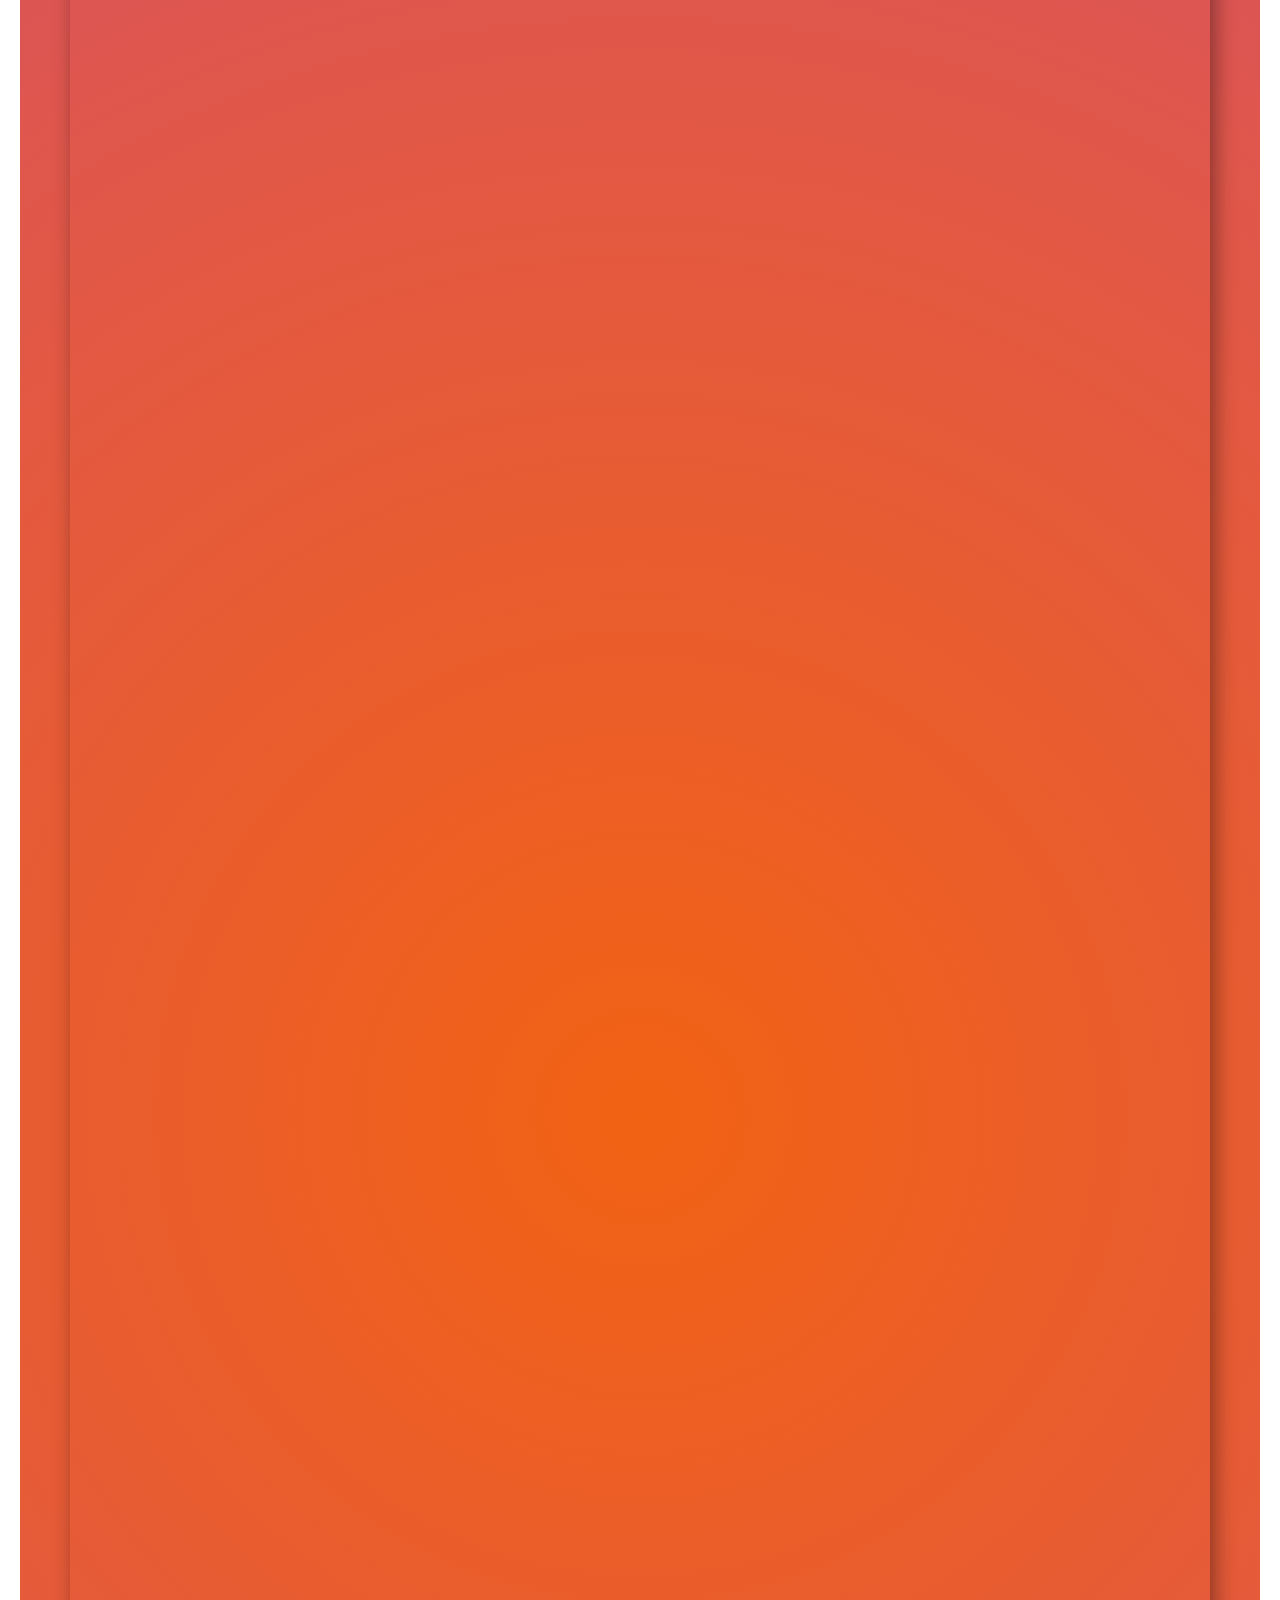
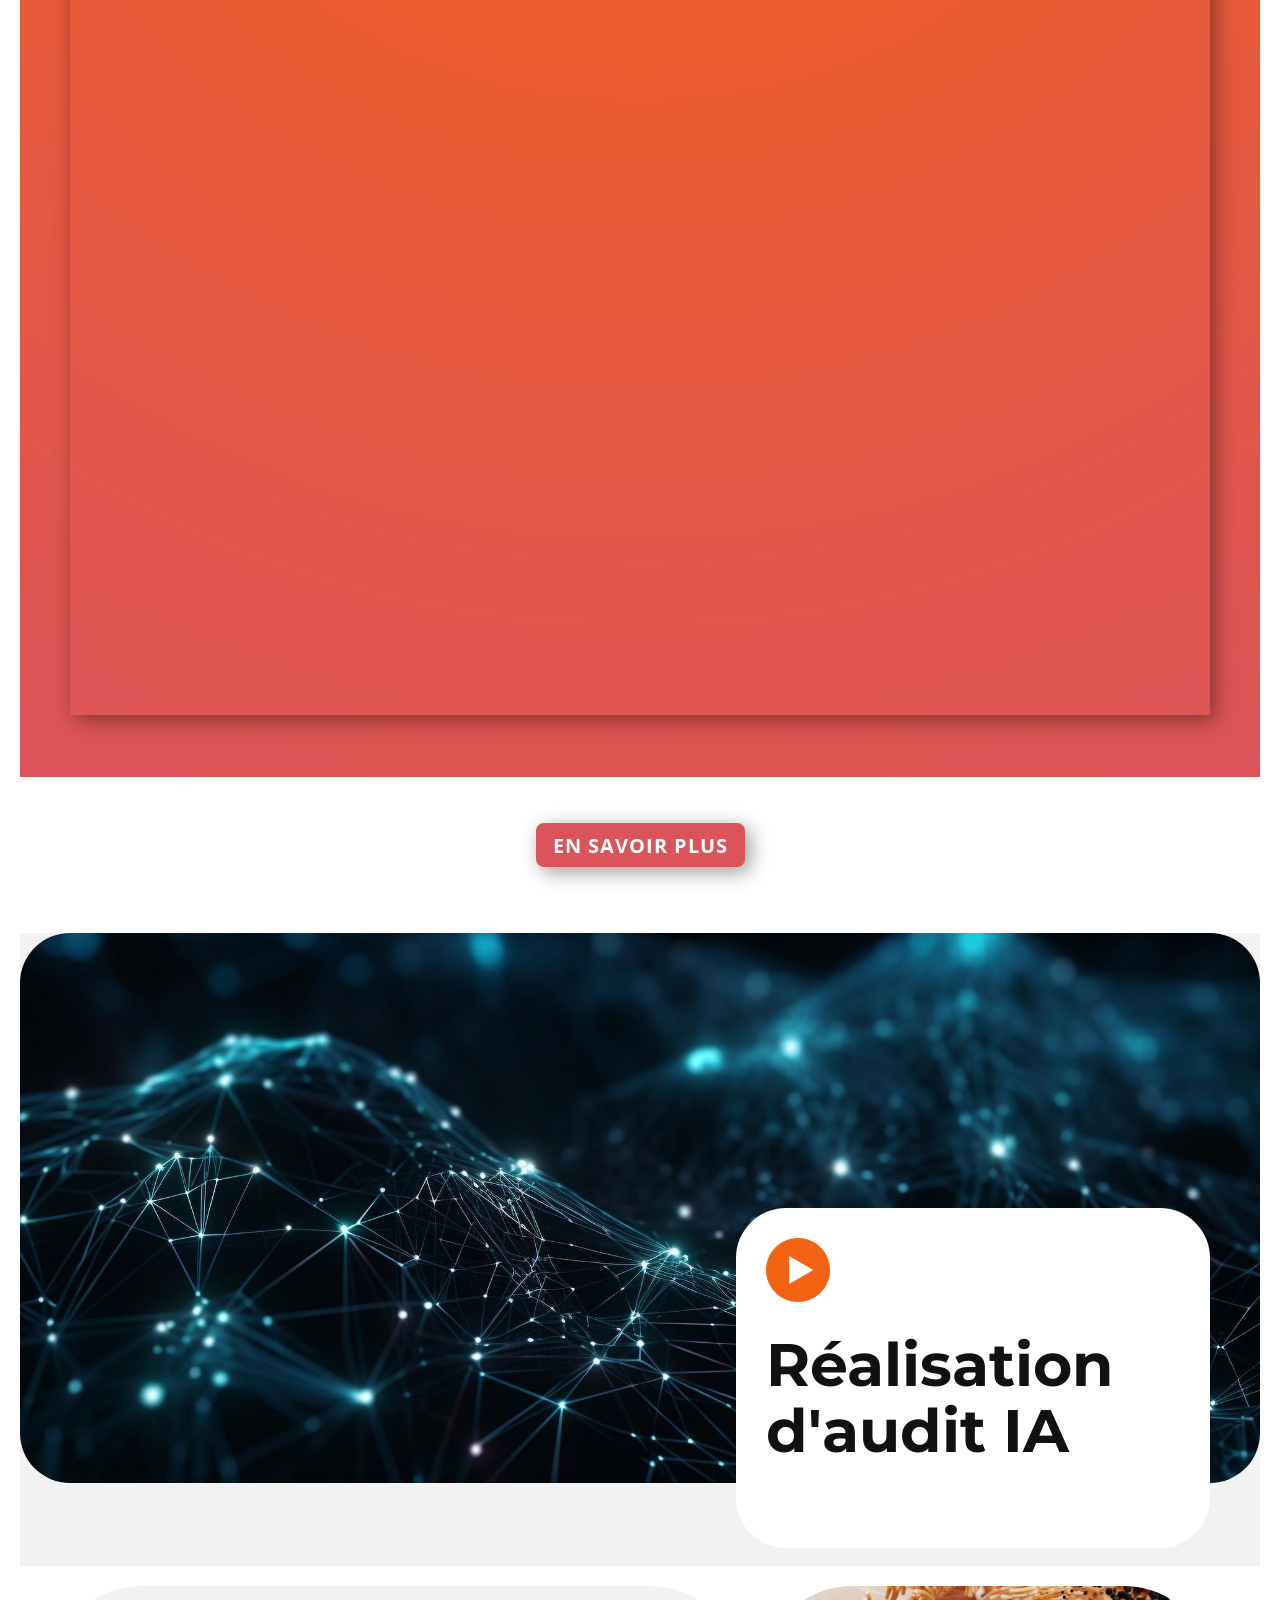
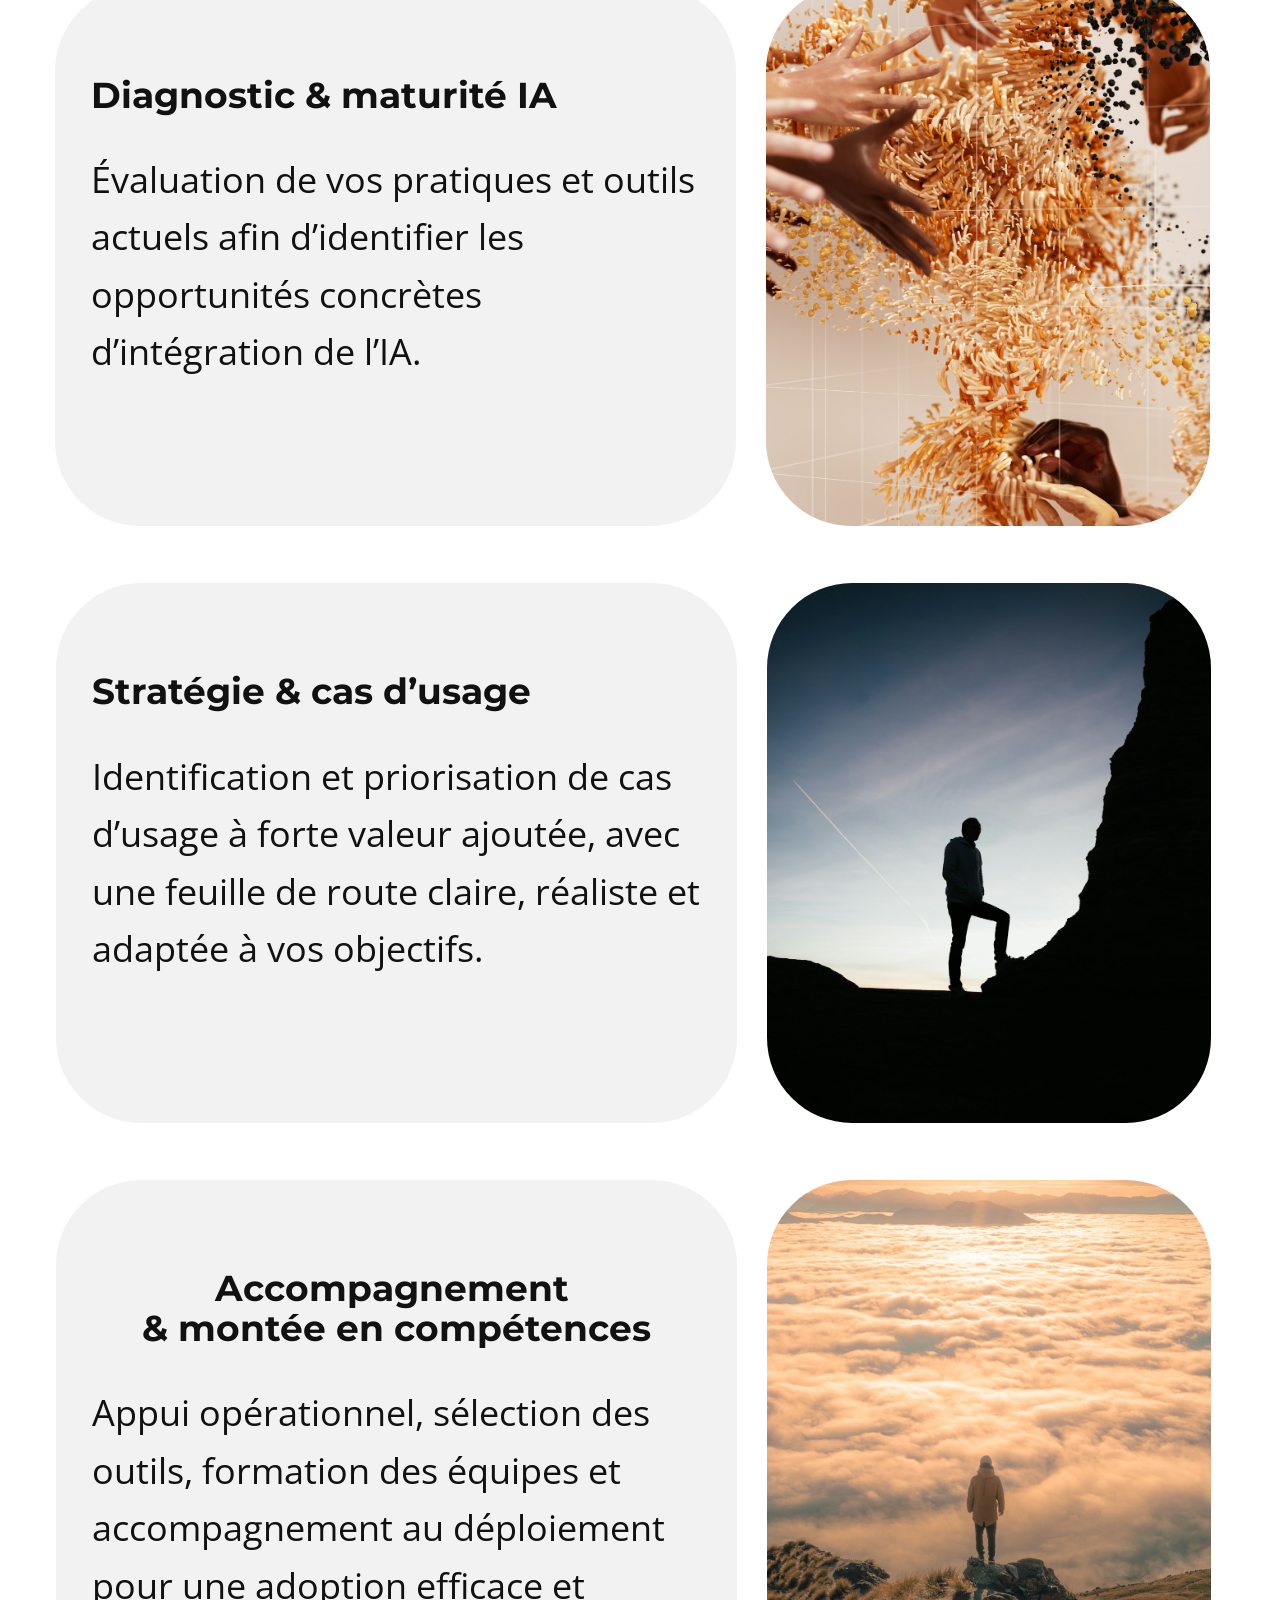
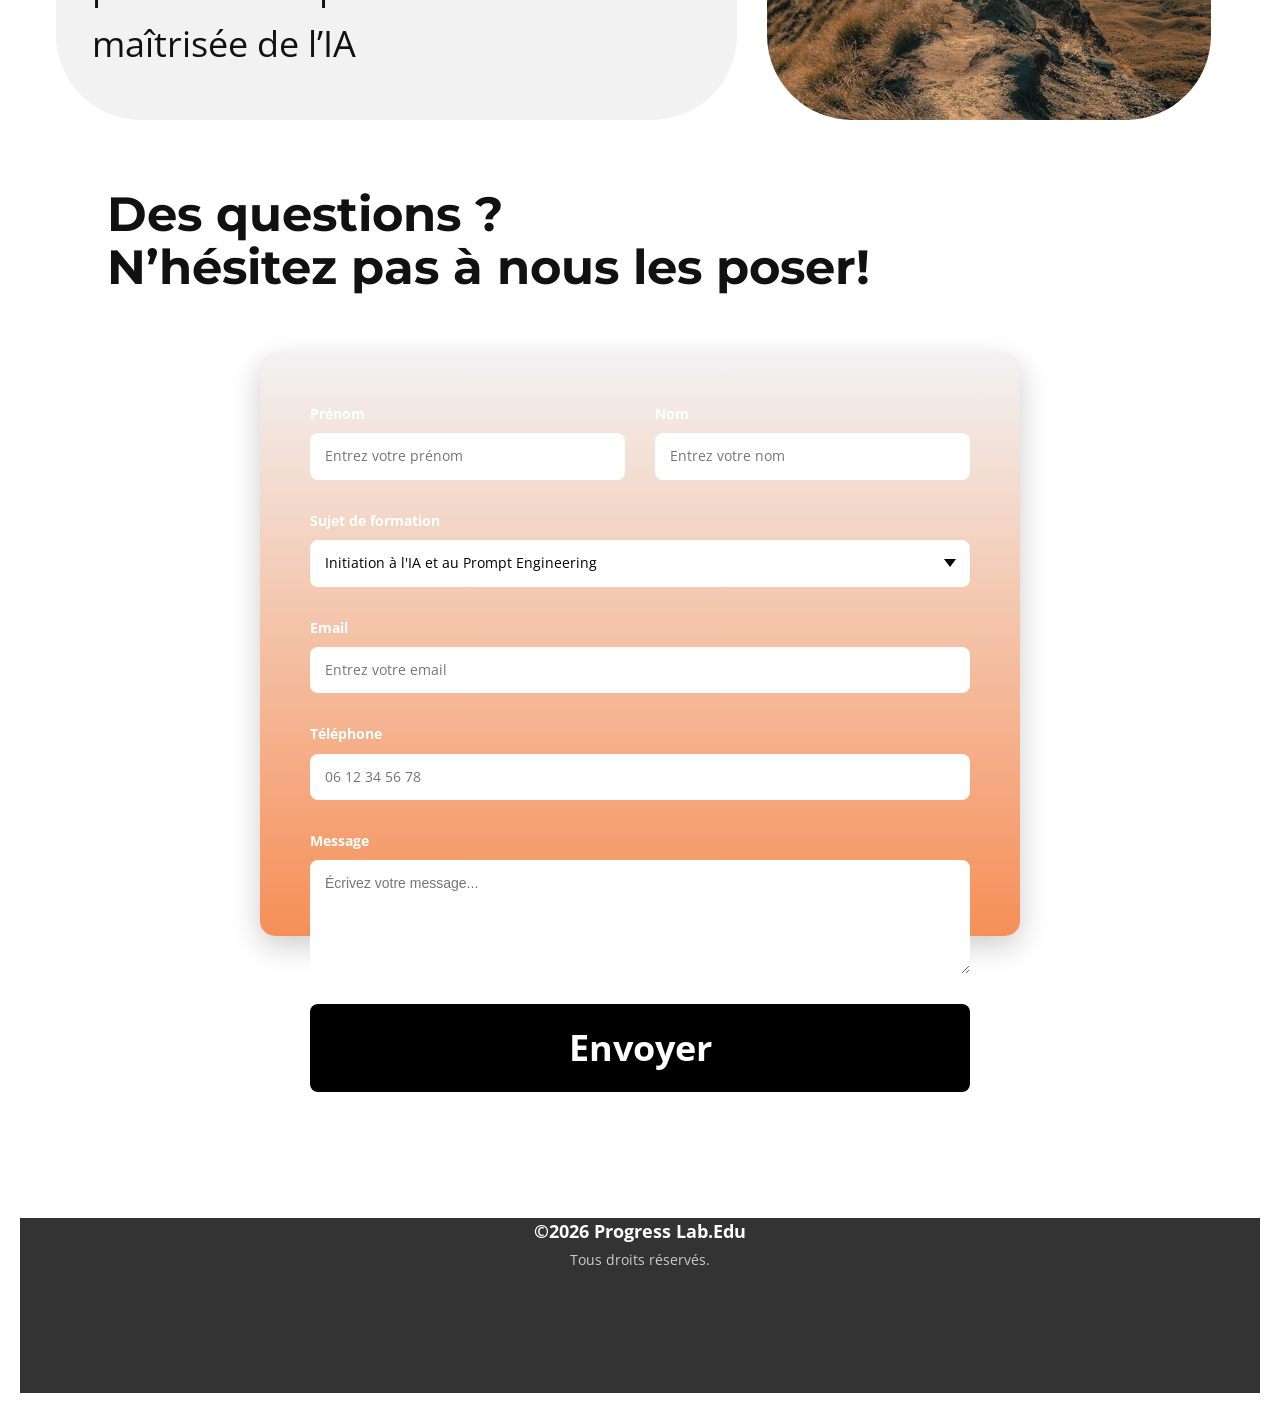
==== commit 640ae3d2: "Add files via upload" ====
--- a/index.html
+++ b/index.html
@@ -5,6 +5,7 @@
     <meta name="viewport" content="width=device-width, initial-scale=1.0">
     
     <title>Progress Lab.Edu - Innovation, Audit et Formation IA</title>
+	<meta name="robots" content="index, follow, max-snippet:-1, max-video-preview:-1, max-image-preview:large"/>
     <meta name="description" content="Méthodologies simples et pragmatiques afin que l'IA devienne réellement un outil fiable à votre service.">
 
     <link rel="icon" type="image/png" sizes="512x512" href="https://progresslab-edu.github.io/ia/icon.png">
